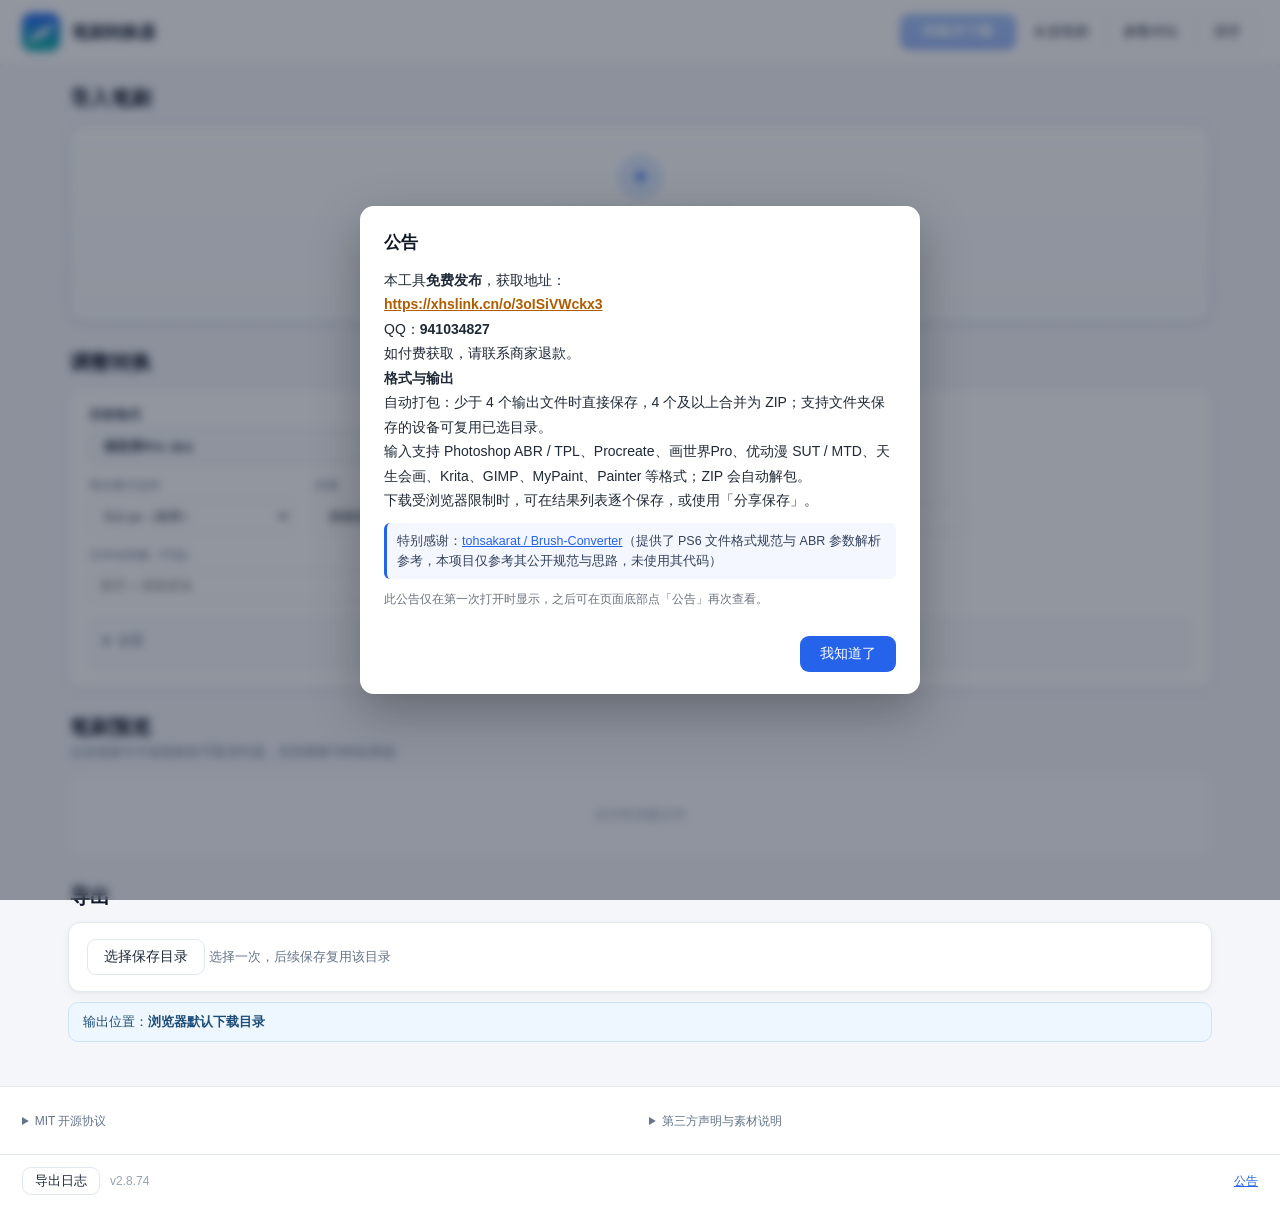
==== index.html @ 4c1ece9d "deploy: v2.8.74 web build" ====
<!DOCTYPE html>
<html lang="zh-CN">
<head>
<meta charset="utf-8">
<meta name="viewport" content="width=device-width, initial-scale=1, viewport-fit=cover">
<title>笔刷转换器 · ABR / Procreate → 画世界Pro .bru</title>
<meta name="theme-color" content="#2563eb">
<link rel="manifest" href="manifest.webmanifest">
<meta name="mobile-web-app-capable" content="yes">
<meta name="apple-mobile-web-app-capable" content="yes">
<meta name="apple-mobile-web-app-status-bar-style" content="default">
<meta name="apple-mobile-web-app-title" content="笔刷转换器">
<link rel="apple-touch-icon" sizes="180x180" href="img/icon-180.png">
<link rel="icon" type="image/png" sizes="192x192" href="img/icon-192.png">
<link rel="stylesheet" href="./css/style.css">
</head>
<body>
<header class="topbar">
  <div class="brand">
    <div class="logo"><img src="img/icon-192.png" alt=""></div>
    <div>
      <h1>笔刷转换器</h1>
    </div>
  </div>
  <div class="actions">
    <button id="btnConvert" class="btn primary convert-top" disabled>转换并下载</button>
    <button id="btnCancel" class="btn ghost" style="display:none">取消</button>
    <div class="nav-row" data-nav-row="1">
      <button id="btnSelectAll" class="btn ghost" title="全选/取消全选所有笔刷">全选笔刷</button>
      <button id="btnCompare" class="btn ghost" title="查看原参数与目标格式的对比">参数对比</button>
    </div>
    <div class="nav-row" data-nav-row="2">
      <button id="btnShare" class="btn ghost" title="分享/保存到文件（iOS 可用）">分享保存</button>
      <button id="btnClear" class="btn ghost" title="清空列表">清空</button>
    </div>
  </div>
</header>

<main>
  <section id="step1" class="step">
    <div class="step-head">
      <div class="step-title"><h2>导入笔刷</h2></div>
    </div>
    <section id="dropzone" class="dropzone">
      <div class="dz-inner">
        <div class="dz-icon">＋</div>
        <p class="dz-title">拖入笔刷文件，或点击选择</p>
        <p class="dz-sub">支持多选文件、文件夹或 ZIP（保留子文件夹结构）</p>
        <button id="btnPickFolder" type="button" class="btn ghost dz-folder-btn">选择文件夹</button>
        <input id="folderInput" type="file" webkitdirectory directory multiple hidden>
        <!-- Do not restrict accept: iOS document pickers can gray out custom brush types. The parser validates selected files. -->
        <input id="fileInput" type="file" multiple hidden>
      </div>
    </section>

    <div class="step-head step-head-tight">
      <div class="step-title"><h2>调整转换</h2></div>
    </div>
    <section id="options" class="options card">
      <div class="opt opt-target">
        <label>目标格式</label>
        <select id="optTarget">
          <option value="bru" selected>画世界Pro .bru</option>
          <option value="abr">Photoshop .abr</option>
          <option value="tpl">Photoshop 工具预设 .tpl</option>
          <option value="udongman">优动漫 CSP .abr（兼容）</option>
          <option value="udongman_sut">CLIP STUDIO PAINT / 优动漫 .sut（原生保留·重建实验）</option>
          <option value="udongman_mtd">优动漫 .mtd 绘画助手包（实验·内含 .sut）</option>
          <option value="brushset">Procreate .brushset</option>
          <option value="brush">Procreate .brush</option>
          <option value="gbr">GIMP .gbr</option>
          <option value="gih">GIMP .gih</option>
          <option value="myb">MyPaint .myb</option>
          <option value="kbundle">Krita .bundle</option>
          <option value="sai2">SAI2 散布（可直接拖进 SAI2）</option>
          <option value="png">笔尖 PNG（MediBang）</option>
          <option value="painter">Corel Painter</option>
          <option value="gopaint">华为天生会画 .gobrush（画世界不认）</option>
          <option value="gopaint_set">华为天生会画 .gobrushes（成组）</option>
          <option value="medibang">MediBang 笔刷包</option>
          <option value="mbini">MediBang 云包</option>
          <option value="all">全部格式（自动打包）</option>
        </select>
      </div>
      <div class="opt">
        <label>笔尖最大边长</label>
        <select id="optTipSize">
          <option value="256">256 px（文件小）</option>
          <option value="384">384 px</option>
          <option value="512" selected>512 px（推荐）</option>
          <option value="1024">1024 px（最清晰）</option>
          <option value="2048">2048 px（保留更多细节，文件更大）</option>
        </select>
      </div>
      <div class="opt">
        <label>压感</label>
        <select id="optPressure">
          <option value="auto" selected>跟随原笔刷</option>
          <option value="on">全部开启</option>
          <option value="off">全部关闭</option>
        </select>
      </div>
      <div class="opt">
        <label>整体尺寸倍数</label>
        <input id="optSizeScale" type="number" min="0.1" max="10" step="0.1" value="1">
      </div>
      <div class="opt">
        <label>统一间距（%）</label>
        <input id="optSpacing" type="number" min="1" max="1000" step="1" placeholder="留空 = 原样">
      </div>
      <div class="opt grow">
        <label>文件名前缀（可选）</label>
        <input id="optPrefix" type="text" placeholder="留空 = 保留原名">
      </div>

      <details class="advanced-opts">
        <summary>设置</summary>
        <div class="opt-row">
          <div class="opt-section">输出与打包</div>
          <div class="opt">
            <label>输出方式</label>
            <select id="optMode">
              <option value="pack" selected>整包一个文件（推荐）</option>
              <option value="single">每支笔刷单独文件</option>
            </select>
          </div>
          <div class="opt">
            <label>输出形式</label>
            <select id="optPack">
              <option value="zip" selected>自动打包</option>
              <option value="files">直接输出文件</option>
            </select>
          </div>
          <div class="opt-section">格式偏好</div>
          <div class="opt">
            <label>天生会画 · 默认散布</label>
            <select id="optGoScatter">
              <option value="auto">跟随原笔刷散布</option>
              <option value="0">0</option>
              <option value="15">15</option>
              <option value="30">30</option>
              <option value="45">45</option>
            </select>
          </div>
          <div class="opt">
            <label>纹理烘焙（近似）</label>
            <select id="optGrainBake">
              <option value="on" selected>开启（烘进笔尖）</option>
              <option value="off">关闭（纯净笔尖）</option>
            </select>
          </div>
          <div class="opt">
            <label>还原优先</label>
            <select id="optFidelity">
              <option value="on" selected>开启（默认，同格式字节级保留）</option>
              <option value="off">关闭（强制重建笔刷）</option>
            </select>
          </div>
          <div class="opt">
            <label>散布换算系数（× 源值）</label>
            <select id="optScatterScale">
              <option value="auto" selected>按来源（Procreate等比例，PS使用校准系数）</option>
              <option value="5">5%（更小）</option>
              <option value="10">10%（很小）</option>
              <option value="15">15%</option>
              <option value="20">20%</option>
              <option value="30">30%</option>
              <option value="50">50%</option>
              <option value="100">100%（等比例）</option>
            </select>
          </div>
          <div class="opt">
            <label>画世界双笔刷写法</label>
            <select id="optBruEmbed">
              <option value="1" selected>内嵌单支（原生3.0，推荐）</option>
              <option value="0">主笔+辅助条目（旧写法）</option>
            </select>
          </div>
          <div class="opt">
            <label>双笔刷原生对（画世界3.0）</label>
            <select id="optDualPair">
              <option value="1" selected>是（输出主笔+第二支，原生双重笔刷）</option>
              <option value="0">否（合成进单一笔尖）</option>
            </select>
          </div>
          <div class="opt">
            <label>双笔刷合成（近似）</label>
            <select id="optDualBake">
              <option value="1" selected>开启（无原生双笔刷的目标使用近似）</option>
              <option value="0">关闭（无原生支持时仅保留主笔）</option>
            </select>
          </div>
          <div class="opt">
            <label>每 N 支一个包</label>
            <select id="optBatchN">
              <option value="0" selected>不拆分（全部一个包）</option>
              <option value="20">20 支/包</option>
              <option value="50">50 支/包</option>
              <option value="100">100 支/包</option>
              <option value="200">200 支/包</option>
            </select>
          </div>
          <div class="opt">
            <label>大输出自动分卷（>200MB）</label>
            <select id="optAutoBatch">
              <option value="1" selected>是（自动拆成多个 ZIP）</option>
              <option value="0">否（单文件）</option>
            </select>
          </div>
          <div class="opt">
            <label>附带参数对比页</label>
            <select id="optCompareReport">
              <option value="0" selected>不生成（默认）</option>
              <option value="1">生成 参数对比.html</option>
            </select>
          </div>
          <div class="opt">
            <label>纹理处理</label>
            <select id="optTextureMode">
              <option value="pattern" selected>PAT 自动关联（默认，可调纹理）</option>
              <option value="bake">烘焙进笔尖 + 附纹理合集（备用）</option>
            </select>
          </div>
          <div class="opt">
            <label>画世界真纹理（纹理层）</label>
            <select id="optBruTex">
              <option value="off" selected>关（只烘焙，默认）</option>
              <option value="auto">开：叠加内置沙纸（真颗粒）</option>
              <option value="pt24">开：沙纸（细颗粒）</option>
            </select>
          </div>
          <div class="opt">
            <label>画世界笔迹浓度</label>
            <select id="optBruDensity">
              <option value="off" selected>保持原不透明度（默认）</option>
              <option value="auto">实验浓度归一（会调整不透明度）</option>
            </select>
          </div>
          <div class="opt opt-sai2list" id="sai2ListPanel" hidden>
            <label>本机 SAI2 已有笔刷 <span id="sai2ListCount" class="hint-inline"></span></label>
            <div class="sai2-list-actions">
              <button id="btnSai2ListRefresh" type="button" class="btn ghost">重新读取</button>
              <input id="sai2ListSearch" type="search" placeholder="搜索名字" autocomplete="off">
            </div>
            <div id="sai2ListBody" class="sai2-list-body"></div>
            <div id="sai2ListHint" class="hint">目标格式选 SAI2 时会自动读取这个列表</div>
          </div>
          <div class="opt-section">素材与兼容</div>
          <div class="opt">
            <label>ZIP 内按来源分文件夹（单独模式）</label>
            <select id="optGroup">
              <option value="0" selected>否（扁平，方便导入）</option>
              <option value="1">是（ZIP 内按来源分文件夹）</option>
            </select>
          </div>
          <div class="opt opt-shapelib">
            <label>内置笔尖图库（可选，Procreate 缺图时用）</label>
            <div class="shapelib-btns">
              <button id="btnShapeLibDir" type="button" class="btn ghost">选择图库文件夹</button>
              <button id="btnShapeLib" type="button" class="btn ghost">选择图库 ZIP / 图片</button>
            </div>
            <div id="shapeLibText" class="hint">未加载：缺图时只能用合成圆头</div>
            <button id="btnShapeLibDownload" type="button" class="btn ghost" hidden>下载图库包（32MB）</button>
            <button id="btnShapeLibDownloadFull" type="button" class="btn ghost" hidden title="高清图库约 216MB，手机空间紧张时用上面的 32MB 版">下载高清图库包（216MB）</button>
            <div id="shapeLibStore" class="hint" hidden></div>
            <button id="btnShapeLibClear" type="button" class="btn ghost" hidden>删除已下载的图库</button>
        <button id="btnShapeLibVerify" type="button" class="btn ghost" hidden>检查图库</button>
            <input id="shapeLibInput" type="file" accept=".zip,image/png,image/jpeg" multiple hidden>
            <input id="shapeLibDirInput" type="file" webkitdirectory directory multiple hidden>
          </div>
          <div class="opt opt-sai2dir" id="sai2DirRow" hidden>
            <label>SAI2 笔刷文件夹（桌面版）</label>
            <div class="shapelib-btns">
              <button id="btnSai2Detect" type="button" class="btn ghost">重新检测</button>
              <button id="btnSai2Choose" type="button" class="btn ghost">选择文件夹</button>
            </div>
            <label class="sai2-auto"><input id="chkSai2Auto" type="checkbox" checked> 输出 SAI2 笔刷时自动写入这个文件夹</label>
            <div id="sai2DirText" class="hint">正在检测…</div>
          </div>
          <div class="opt opt-shapelib">
            <label>画世界内置素材库（可选）</label>
            <div class="shapelib-btns">
              <button id="btnHsjDownload" type="button" class="btn ghost">下载笔尖库（14MB）</button>
              <button id="btnHsjTexDownload" type="button" class="btn ghost">下载纹理库（31MB）</button>
            </div>
            <div id="hsjLibText" class="hint">画世界内置笔尖库（可选）：画世界 BRU 的内置笔尖（ps*）需要它来回填原图</div>
            <div id="hsjTexText" class="hint">画世界内置纹理库（可选）：BRU 的纹理（pt*，156 张）需要它补上纹理像素</div>
          </div>
        </div>
      </details>
    </section>

    <div class="step-head step-head-tight">
      <div class="step-title"><h2>笔刷预览</h2><p class="step-sub">点击笔刷卡片或笔刷名可取消勾选，支持搜索与特征筛选</p></div>
    </div>
    <div id="previewToolbar" class="preview-toolbar card" hidden>
      <div class="pt-left">
        <span id="previewSummary" class="pt-summary">共 0 个文件 · 已选 0 / 0 支</span>
        <div class="pt-filters" role="group" aria-label="筛选笔刷">
          <button type="button" class="pt-pill active" data-filter="all">全部</button>
          <button type="button" class="pt-pill" data-filter="dual">双笔刷</button>
          <button type="button" class="pt-pill" data-filter="textured">含纹理</button>
          <button type="button" class="pt-pill" data-filter="synth">合成圆头</button>
        </div>
      </div>
      <div class="pt-right">
        <input id="brushSearch" class="pt-search" type="search" placeholder="搜索笔刷名称…" autocomplete="off">
        <button id="btnInvertSel" type="button" class="btn tiny ghost" title="反选当前列表中的笔刷">反选</button>
      </div>
    </div>
    <section id="files" class="files"></section>
    <section id="empty" class="empty">还没有加载文件</section>
  </section>

  <section id="step3" class="step">
    <div class="step-head">
      <div class="step-title"><h2>导出</h2></div>
    </div>
    <div id="exportRow" class="export-row card" hidden>
      <div id="saveDirectoryControls" class="outpath inline" hidden><button id="btnSaveDirectory" class="btn ghost">选择保存目录</button> <span id="saveDirectoryText">选择一次，后续保存复用该目录</span></div>
    </div>
    <div id="outPath" class="outpath">输出位置：<span id="outPathText">转换后显示保存目录</span></div>
    <section id="resultPanel" class="outpath" style="display:none">
      <div class="result-head">结果文件</div>
      <button id="btnShareResult" class="btn ghost" hidden>分享保存</button>
      <div id="resultList" class="result-list"></div>
    </section>
    <!-- #264 转换提示以前只活在几秒的 toast 里，过后就找不回了：这里常驻一份，可看全部 -->
    <section id="warnPanel" class="outpath" style="display:none">
      <div class="result-head" id="warnHead">转换提示</div>
      <div id="warnList" class="result-list"></div>
      <button id="btnWarnClose" class="btn ghost" type="button">知道了</button>
    </section>
    <div id="precheck" class="outpath" style="display:none"></div>
  </section>

  <div id="progress" class="progress hidden"><div class="bar"></div><span class="ptext"></span></div>
</main>

<section class="footer-extra" aria-label="检查更新与声明">
  <section id="updateLinks" class="update-links" hidden aria-label="新版本下载方式">
    <div class="ul-head">发现新版本 <b id="ulVer"></b> · 任选一种方式获取</div>
    <div class="ul-btns">
      <button id="ulSite" type="button" class="btn ghost">GitHub 下载页</button>
      <button id="ulBaidu" type="button" class="btn ghost">百度网盘（提取码 i782）</button>
      <button id="ulQuark" type="button" class="btn ghost">夸克网盘</button>
      <button id="ulQuarkCode" type="button" class="btn ghost">复制夸克口令</button>
    </div>
    <div id="ulHint" class="hint"></div>
  </section>
  <div class="footer-legal">
          <details class="license-notice"><summary>MIT 开源协议</summary><pre id="mitLicense">MIT License

Copyright (c) 2026 BrushConv contributors

Permission is hereby granted, free of charge, to any person obtaining a copy
of this software and associated documentation files (the "Software"), to deal
in the Software without restriction, including without limitation the rights
to use, copy, modify, merge, publish, distribute, sublicense, and/or sell
copies of the Software, and to permit persons to whom the Software is
furnished to do so, subject to the following conditions:

The above copyright notice and this permission notice shall be included in all
copies or substantial portions of the Software.

THE SOFTWARE IS PROVIDED "AS IS", WITHOUT WARRANTY OF ANY KIND, EXPRESS OR
IMPLIED, INCLUDING BUT NOT LIMITED TO THE WARRANTIES OF MERCHANTABILITY,
FITNESS FOR A PARTICULAR PURPOSE AND NONINFRINGEMENT. IN NO EVENT SHALL THE
AUTHORS OR COPYRIGHT HOLDERS BE LIABLE FOR ANY CLAIM, DAMAGES OR OTHER
LIABILITY, WHETHER IN AN ACTION OF CONTRACT, TORT OR OTHERWISE, ARISING FROM,
OUT OF OR IN CONNECTION WITH THE SOFTWARE OR THE USE OR OTHER DEALINGS IN THE
SOFTWARE.
</pre></details>
          <details class="license-notice"><summary>第三方声明与素材说明</summary><pre id="thirdPartyLicense">BrushConv 第三方声明与素材说明

范围
本项目的原创程序代码采用 MIT 协议，见 LICENSE / app/LICENSE.txt。
MIT 不替代第三方库原有许可，不授予第三方笔刷、图片、商标或商业软件的权利。

原图和模板
Procreate、画世界Pro、Photoshop、CLIP STUDIO PAINT / 优动漫、天生会画、Krita 等名称属于各自权利人。
图库 ZIP、core/hsj-shapes.js 内嵌原图，以及 core/*Template.js 中的外部软件样本/二进制模板和 test/fixtures、research 下的外来样本，不在本项目原创代码 MIT 授权范围内。
其中原创的解析、读写与模板处理代码仍按 MIT 授权。素材、样本和模板的来源及再分发权限应单独核对；本文件不声称已取得所有素材的再许可。
用户导入/转换的笔刷及纹理权利不因使用本工具而改变。项目协议不授权传播他人的笔刷。

pako 2.1.0 — MIT AND Zlib
来源：https://github.com/nodeca/pako/tree/2.1.0
文件：core/pako.min.js。以下保留上游 MIT 与 Zlib 原文。
(The MIT License)

Copyright (C) 2014-2017 by Vitaly Puzrin and Andrei Tuputcyn

Permission is hereby granted, free of charge, to any person obtaining a copy
of this software and associated documentation files (the "Software"), to deal
in the Software without restriction, including without limitation the rights
to use, copy, modify, merge, publish, distribute, sublicense, and/or sell
copies of the Software, and to permit persons to whom the Software is
furnished to do so, subject to the following conditions:

The above copyright notice and this permission notice shall be included in
all copies or substantial portions of the Software.

THE SOFTWARE IS PROVIDED "AS IS", WITHOUT WARRANTY OF ANY KIND, EXPRESS OR
IMPLIED, INCLUDING BUT NOT LIMITED TO THE WARRANTIES OF MERCHANTABILITY,
FITNESS FOR A PARTICULAR PURPOSE AND NONINFRINGEMENT. IN NO EVENT SHALL THE
AUTHORS OR COPYRIGHT HOLDERS BE LIABLE FOR ANY CLAIM, DAMAGES OR OTHER
LIABILITY, WHETHER IN AN ACTION OF CONTRACT, TORT OR OTHERWISE, ARISING FROM,
OUT OF OR IN CONNECTION WITH THE SOFTWARE OR THE USE OR OTHER DEALINGS IN
THE SOFTWARE.

Zlib notice:
'use strict';

// (C) 1995-2013 Jean-loup Gailly and Mark Adler
// (C) 2014-2017 Vitaly Puzrin and Andrey Tupitsin
//
// This software is provided 'as-is', without any express or implied
// warranty. In no event will the authors be held liable for any damages
// arising from the use of this software.
//
// Permission is granted to anyone to use this software for any purpose,
// including commercial applications, and to alter it and redistribute it
// freely, subject to the following restrictions:
//
// 1. The origin of this software must not be misrepresented; you must not
//   claim that you wrote the original software. If you use this software
//   in a product, an acknowledgment in the product documentation would be
//   appreciated but is not required.
// 2. Altered source versions must be plainly marked as such, and must not be
//   misrepresented as being the original software.
// 3. This notice may not be removed or altered from any source distribution.


JPEG encoder / jpeg-js — BSD-3-Clause
来源：https://github.com/jpeg-js/jpeg-js/tree/v0.4.4
文件：core/jpegEncode.js，由上游编码器改写为 Uint8Array 接口，保留以下上游版权及条件。

Copyright (c) 2014, Eugene Ware
All rights reserved.
  
Redistribution and use in source and binary forms, with or without
modification, are permitted provided that the following conditions are met:  

1. Redistributions of source code must retain the above copyright
   notice, this list of conditions and the following disclaimer.  
2. Redistributions in binary form must reproduce the above copyright
   notice, this list of conditions and the following disclaimer in the
   documentation and/or other materials provided with the distribution.  
3. Neither the name of Eugene Ware nor the names of its contributors
   may be used to endorse or promote products derived from this software
   without specific prior written permission.  
  
THIS SOFTWARE IS PROVIDED BY EUGENE WARE ''AS IS'' AND ANY
EXPRESS OR IMPLIED WARRANTIES, INCLUDING, BUT NOT LIMITED TO, THE IMPLIED
WARRANTIES OF MERCHANTABILITY AND FITNESS FOR A PARTICULAR PURPOSE ARE
DISCLAIMED. IN NO EVENT SHALL EUGENE WARE BE LIABLE FOR ANY
DIRECT, INDIRECT, INCIDENTAL, SPECIAL, EXEMPLARY, OR CONSEQUENTIAL DAMAGES
(INCLUDING, BUT NOT LIMITED TO, PROCUREMENT OF SUBSTITUTE GOODS OR SERVICES;
LOSS OF USE, DATA, OR PROFITS; OR BUSINESS INTERRUPTION) HOWEVER CAUSED AND
ON ANY THEORY OF LIABILITY, WHETHER IN CONTRACT, STRICT LIABILITY, OR TORT
(INCLUDING NEGLIGENCE OR OTHERWISE) ARISING IN ANY WAY OUT OF THE USE OF THIS
SOFTWARE, EVEN IF ADVISED OF THE POSSIBILITY OF SUCH DAMAGE.

/*
  Copyright (c) 2008, Adobe Systems Incorporated
  All rights reserved.

  Redistribution and use in source and binary forms, with or without 
  modification, are permitted provided that the following conditions are
  met:

  * Redistributions of source code must retain the above copyright notice, 
    this list of conditions and the following disclaimer.
  
  * Redistributions in binary form must reproduce the above copyright
    notice, this list of conditions and the following disclaimer in the 
    documentation and/or other materials provided with the distribution.
  
  * Neither the name of Adobe Systems Incorporated nor the names of its 
    contributors may be used to endorse or promote products derived from 
    this software without specific prior written permission.

  THIS SOFTWARE IS PROVIDED BY THE COPYRIGHT HOLDERS AND CONTRIBUTORS "AS
  IS" AND ANY EXPRESS OR IMPLIED WARRANTIES, INCLUDING, BUT NOT LIMITED TO,
  THE IMPLIED WARRANTIES OF MERCHANTABILITY AND FITNESS FOR A PARTICULAR
  PURPOSE ARE DISCLAIMED. IN NO EVENT SHALL THE COPYRIGHT OWNER OR 
  CONTRIBUTORS BE LIABLE FOR ANY DIRECT, INDIRECT, INCIDENTAL, SPECIAL,
  EXEMPLARY, OR CONSEQUENTIAL DAMAGES (INCLUDING, BUT NOT LIMITED TO,
  PROCUREMENT OF SUBSTITUTE GOODS OR SERVICES; LOSS OF USE, DATA, OR
  PROFITS; OR BUSINESS INTERRUPTION) HOWEVER CAUSED AND ON ANY THEORY OF
  LIABILITY, WHETHER IN CONTRACT, STRICT LIABILITY, OR TORT (INCLUDING
  NEGLIGENCE OR OTHERWISE) ARISING IN ANY WAY OUT OF THE USE OF THIS
  SOFTWARE, EVEN IF ADVISED OF THE POSSIBILITY OF SUCH DAMAGE.
*/

Electron 31.7.7 — MIT
仅 Windows 发行使用。Chromium 和 Node.js 的各自许可见运行时随附的 LICENSE.electron.txt / LICENSES.chromium.html 等声明。
来源：https://github.com/electron/electron/tree/v31.7.7

Copyright (c) Electron contributors
Copyright (c) 2013-2020 GitHub Inc.

Permission is hereby granted, free of charge, to any person obtaining
a copy of this software and associated documentation files (the
"Software"), to deal in the Software without restriction, including
without limitation the rights to use, copy, modify, merge, publish,
distribute, sublicense, and/or sell copies of the Software, and to
permit persons to whom the Software is furnished to do so, subject to
the following conditions:

The above copyright notice and this permission notice shall be
included in all copies or substantial portions of the Software.

THE SOFTWARE IS PROVIDED "AS IS", WITHOUT WARRANTY OF ANY KIND,
EXPRESS OR IMPLIED, INCLUDING BUT NOT LIMITED TO THE WARRANTIES OF
MERCHANTABILITY, FITNESS FOR A PARTICULAR PURPOSE AND
NONINFRINGEMENT. IN NO EVENT SHALL THE AUTHORS OR COPYRIGHT HOLDERS BE
LIABLE FOR ANY CLAIM, DAMAGES OR OTHER LIABILITY, WHETHER IN AN ACTION
OF CONTRACT, TORT OR OTHERWISE, ARISING FROM, OUT OF OR IN CONNECTION
WITH THE SOFTWARE OR THE USE OR OTHER DEALINGS IN THE SOFTWARE.
</pre></details>
  </div>
</section>

<footer class="footer">
  <div class="footer-tools">
    <button id="btnLog" class="btn ghost" title="导出本次运行日志">导出日志</button>
    <button id="btnCheckUpdate" type="button" class="btn ghost" title="检查更新" aria-label="检查更新"><span class="ico" aria-hidden="true">↻</span><span class="lbl">检查更新</span></button>
    <span id="ver"></span>
    <button id="btnUpdateGo" type="button" class="btn ghost" hidden>刷新页面</button>
    <span id="updateText" class="footer-update-text"></span>
  </div>
</footer>

<div id="compareModal" style="display:none;position:fixed;inset:0;background:rgba(0,0,0,.55);z-index:99;align-items:center;justify-content:center">
  <div style="width:min(1100px,94vw);height:min(86vh,900px);background:#fff;border-radius:12px;overflow:hidden;display:flex;flex-direction:column">
    <div style="padding:10px 14px;border-bottom:1px solid #eee;display:flex;justify-content:space-between;align-items:center">
      <b>参数对比</b><button id="compareClose" class="btn tiny ghost">关闭</button>
    </div>
    <iframe id="compareFrame" style="flex:1;border:0;width:100%"></iframe>
  </div>
</div>

<!-- 公告弹窗：独立小脚本，立即执行、不等主程序加载 -->
<script src="./js/notice.js"></script>
<!-- 主程序：defer 不阻塞首屏渲染，按顺序在解析完后执行 -->
<script defer src="./js/pako.min.js"></script>
<script defer src="./js/util.js"></script>
<script defer src="./js/zlib.js"></script>
<script defer src="./js/png.js"></script>
<script defer src="./js/zip.js"></script>
<script defer src="./js/plist.js"></script>
<script defer src="./js/descriptor.js"></script>
<script defer src="./js/bplist.js"></script>
<script defer src="./js/procreateDefaults.js"></script>
<script defer src="./js/sqlite.js"></script>
<script defer src="./js/medibang.js"></script>
<script defer src="./js/medibangIni.js"></script>
<script defer src="./js/gobrush.js"></script>
<script defer src="./js/gobrushWrite.js"></script>
<script defer src="./js/infpainter.js"></script>
<script defer src="./js/sutWrite.js"></script>
<script defer src="./js/udongmanTemplate.js"></script>
<script defer src="./js/cspMaterialTemplate.js"></script>
<script defer src="./js/cspMaterial.js"></script>
<script defer src="./js/csp.js"></script>
<script defer src="./js/gimp.js"></script>
<script defer src="./js/mypaint.js"></script>
<script defer src="./js/kritaPreview.js"></script>
<script defer src="./js/kritaPresetTemplate.js"></script>
<script defer src="./js/krita.js"></script>
<script defer src="./js/sai2.js"></script>
<script defer src="./js/sai2read.js"></script>
<script defer src="./js/sai2dat.js"></script>
<script defer src="./js/sai2settings.js"></script>
<script defer src="./js/jpeg.js"></script>
<script defer src="./js/jpegEncode.js"></script>
<script defer src="./js/genericbrush.js"></script>
<script defer src="./js/painterlib.js"></script>
<script defer src="./js/abrUuidPool.js"></script>
<script defer src="./js/abrPatternTemplate.js"></script>
<script defer src="./js/pat.js"></script>
<script defer src="./js/patRead.js"></script>
<script defer src="./js/abr.js"></script>
<script defer src="./js/tplTemplate.js"></script>
<script defer src="./js/tpl.js"></script>
<script defer src="./js/procreate.js"></script>
<script defer src="./js/bru.js"></script>
<script defer src="./js/convert.js"></script>
<script defer src="./js/update.js"></script>
<script defer src="./js/save-legacy.js"></script>
<script defer src="./js/app.js"></script>
</body>
</html>
---- css/style.css ----
:root {
  --bg: #f4f6fa;
  --card: #ffffff;
  --text: #1e293b;
  --sub: #64748b;
  --line: #e2e8f0;
  --primary: #2563eb;
  --primary-dark: #1d4ed8;
  --accent: #0d9488;
  --warn-bg: #fffbeb;
  --warn-line: #fde68a;
  --err: #dc2626;
  --shadow-card: 0 1px 3px rgba(15, 23, 42, 0.04), 0 4px 12px rgba(15, 23, 42, 0.03);
  --shadow-hover: 0 4px 14px rgba(37, 99, 235, 0.10);
  --ring: 0 0 0 3px rgba(37, 99, 235, 0.15);
  --serif: Georgia, "Noto Serif SC", "Songti SC", "SimSun", serif;
}
* { box-sizing: border-box; }
/* hidden 必须真的隐藏：.export-row 等比它更具体的 display 会覆盖浏览器默认的 [hidden]，
   导致手机网页上「导出」下面出现一个空白卡片（间距被撑开）。 */
[hidden] { display: none !important; }
html, body { margin: 0; padding: 0; }
html { touch-action: manipulation; -webkit-text-size-adjust: 100%; }
body {
  font-family: -apple-system, BlinkMacSystemFont, "Segoe UI", "PingFang SC", "Microsoft YaHei", sans-serif;
  background: var(--bg);
  color: var(--text);
  font-size: 14px;
  min-height: 100vh;
  display: flex;
  flex-direction: column;
  -webkit-font-smoothing: antialiased;
}
.topbar {
  display: flex;
  align-items: center;
  justify-content: space-between;
  padding: 13px 22px;
  background: rgba(255, 255, 255, 0.92);
  backdrop-filter: blur(12px);
  -webkit-backdrop-filter: blur(12px);
  border-bottom: 1px solid var(--line);
  box-shadow: 0 1px 2px rgba(15, 23, 42, 0.03);
  position: sticky;
  top: 0;
  z-index: 10;
}
.topbar > * + * { margin-left: 16px; }
.brand { display: flex; align-items: center; }
.brand > * + * { margin-left: 12px; }
.logo {
  width: 38px; height: 38px; border-radius: 10px;
  background: linear-gradient(135deg, #2563eb, #0d9488);
  color: #fff; display: flex; align-items: center; justify-content: center;
  overflow: hidden; flex: 0 0 auto;
  box-shadow: 0 2px 6px rgba(37, 99, 235, 0.22);
}
.logo img { width: 100%; height: 100%; object-fit: cover; display: block; }
.brand h1 { font-size: 17px; font-weight: 700; letter-spacing: -0.01em; margin: 0; }
.actions { display: flex; align-items: center; }
.actions > * + * { margin-left: 10px; }
/* 桌面端：次要按钮的分组容器不参与布局（仍是原来的一行按钮） */
.nav-row { display: contents; }
/* 顶栏常驻转换按钮：列表再长也一眼可见 */
.btn.convert-top {
  font-weight: 700;
  padding: 8px 22px;
  box-shadow: 0 2px 6px rgba(37, 99, 235, 0.24);
}
.btn.convert-top:disabled { box-shadow: none; }

main {
  flex: 1;
  width: 100%;
  max-width: 1180px;
  margin: 0 auto;
  padding: 12px 18px 44px;
}
.card {
  background: var(--card);
  border: 1px solid var(--line);
  border-radius: 12px;
  box-shadow: var(--shadow-card);
}

/* ===== 编辑式三步排版 ===== */
.step { margin-top: 26px; }
.step:first-child { margin-top: 8px; }
.step-head {
  display: flex;
  align-items: baseline;
  margin: 0 2px 12px;
}
.step-title h2 {
  margin: 0;
  font-family: var(--serif);
  font-size: 20px;
  font-weight: 700;
  letter-spacing: 0.02em;
  color: #0f172a;
}
/* 同一区块内的小节标题（调整转换 / 笔刷预览）：与上方内容留出间距 */
.step-head-tight { margin-top: 26px; }
.step-sub { margin: 3px 0 0; color: var(--sub); font-size: 12.5px; }
.step-sep { border: 0; border-top: 1px solid var(--line); margin: 0; }

.btn {
  border: 1px solid var(--line);
  background: #fff;
  color: var(--text);
  padding: 8px 16px;
  border-radius: 9px;
  font-size: 14px;
  cursor: pointer;
  transition: background-color 0.15s, border-color 0.15s, color 0.15s, box-shadow 0.15s, transform 0.1s;
  white-space: nowrap;
}
.btn:hover:not(:disabled) { border-color: #cbd5e1; background: #f8fafc; }
.btn:active:not(:disabled) { transform: translateY(0.5px); }
.btn:focus-visible, .opt input:focus-visible, .opt select:focus-visible, .pt-search:focus-visible {
  outline: none;
  border-color: var(--primary);
  box-shadow: var(--ring);
}
.btn.primary {
  background: linear-gradient(180deg, #3b82f6 0%, var(--primary) 100%);
  border-color: var(--primary);
  color: #fff;
  font-weight: 600;
}
.btn.primary:hover:not(:disabled) {
  background: linear-gradient(180deg, var(--primary) 0%, var(--primary-dark) 100%);
  border-color: var(--primary-dark);
}
.btn:disabled { opacity: 0.45; cursor: not-allowed; }
.btn.ghost { background: transparent; }
.btn.ghost:hover:not(:disabled) { background: rgba(15, 23, 42, 0.04); border-color: #cbd5e1; }
.btn.tiny { padding: 3px 9px; font-size: 12px; border-radius: 7px; }
.btn.big { padding: 13px 42px; font-size: 16px; border-radius: 11px; }

.dropzone {
  border: 2px dashed #cbd5e1;
  border-radius: 14px;
  background: linear-gradient(180deg, #ffffff 0%, #f8fafc 100%);
  padding: 28px 18px;
  text-align: center;
  cursor: pointer;
  transition: border-color 0.18s, background 0.18s, box-shadow 0.18s, transform 0.18s;
  margin-bottom: 14px;
  box-shadow: var(--shadow-card);
}
.dropzone:hover, .dropzone.over {
  border-color: var(--primary);
  background: linear-gradient(180deg, #f5f9ff 0%, #edf4ff 100%);
  box-shadow: var(--shadow-hover);
  transform: translateY(-1px);
}
.dz-icon {
  width: 46px; height: 46px; line-height: 44px; margin: 0 auto 10px;
  border-radius: 50%;
  background: linear-gradient(135deg, #e0eaff, #dbeafe);
  color: var(--primary);
  font-size: 24px; font-weight: 600;
  transition: transform 0.18s;
}
.dropzone:hover .dz-icon, .dropzone.over .dz-icon { transform: scale(1.06); }
.dz-title { font-size: 15px; font-weight: 600; margin: 0 0 6px; color: #0f172a; }
.dz-sub { margin: 0; color: var(--sub); font-size: 12px; line-height: 1.7; overflow-wrap: anywhere; word-break: break-word; }

.options {
  display: grid;
  grid-template-columns: repeat(auto-fill, minmax(200px, 1fr));
  gap: 14px 22px;
  padding: 18px 20px;
  align-items: end;
}
.opt { display: flex; flex-direction: column; }
.opt > * + * { margin-top: 6px; }
.opt label { font-size: 12px; color: var(--sub); font-weight: 500; }
.opt input, .opt select {
  border: 1px solid var(--line);
  border-radius: 8px;
  padding: 7px 10px;
  font-size: 13px;
  background: #fff;
  color: var(--text);
  min-width: 140px;
  transition: border-color 0.15s, box-shadow 0.15s;
}
.opt input:hover:not(:disabled), .opt select:hover:not(:disabled) { border-color: #cbd5e1; }
.opt.grow { grid-column: span 2; }
.opt.grow input { width: 100%; }
/* 目标格式：最重要的选择，占满一整行并加重 */
.opt-target { grid-column: 1 / -1; }
.opt-target label { font-weight: 600; color: #334155; font-size: 12.5px; }
.opt-target select { max-width: 560px; font-weight: 600; border-color: #cbd5e1; background-color: #f8fafc; }
.opt-shapelib { grid-column: 1 / -1; }
.shapelib-btns { display: flex; gap: 8px; flex-wrap: wrap; }
.hint { font-size: 12px; color: var(--sub); overflow-wrap: anywhere; }

.advanced-opts {
  grid-column: 1 / -1;
  margin: 4px 0 0;
  border: 1px solid var(--line);
  border-radius: 10px;
  padding: 4px 14px 14px;
  background: #f8fafc;
}
.advanced-opts summary {
  cursor: pointer;
  font-size: 13px;
  font-weight: 500;
  color: var(--sub);
  padding: 8px 0 4px;
  user-select: none;
}
.advanced-opts[open] summary { color: #334155; margin-bottom: 6px; }
.advanced-opts .opt-row {
  display: grid;
  grid-template-columns: repeat(auto-fill, minmax(200px, 1fr));
  gap: 14px 22px;
  align-items: end;
}

/* ===== 笔刷预览搜索与筛选栏 ===== */
.preview-toolbar {
  display: flex;
  align-items: center;
  justify-content: space-between;
  flex-wrap: wrap;
  gap: 10px 16px;
  padding: 10px 14px;
  margin-bottom: 12px;
  background: #fcfdff;
}
.pt-left {
  display: flex;
  align-items: center;
  flex-wrap: wrap;
  gap: 8px 12px;
}
.pt-summary {
  font-size: 12.5px;
  font-weight: 600;
  color: #334155;
  white-space: nowrap;
}
.pt-filters {
  display: inline-flex;
  align-items: center;
  gap: 4px;
  background: #f1f5f9;
  padding: 3px;
  border-radius: 8px;
}
.pt-pill {
  border: 0;
  background: transparent;
  color: var(--sub);
  font-size: 12px;
  font-weight: 500;
  padding: 4px 10px;
  border-radius: 6px;
  cursor: pointer;
  transition: background-color 0.15s, color 0.15s, box-shadow 0.15s;
  white-space: nowrap;
}
.pt-pill:hover { color: var(--text); }
.pt-pill.active {
  background: #fff;
  color: var(--primary);
  font-weight: 600;
  box-shadow: 0 1px 2px rgba(15, 23, 42, 0.08);
}
.pt-right {
  display: flex;
  align-items: center;
  gap: 8px;
  flex: 1 1 220px;
  justify-content: flex-end;
}
.pt-search {
  border: 1px solid var(--line);
  border-radius: 8px;
  padding: 6px 10px;
  font-size: 12.5px;
  background: #fff;
  color: var(--text);
  width: min(240px, 100%);
  transition: border-color 0.15s, box-shadow 0.15s;
}

.files { display: flex; flex-direction: column; }
.files > * + * { margin-top: 14px; }
/* 转换中锁住卡片级操作（✕/全选/清空/勾选），与顶部按钮禁用保持一致 */
.files.locked .file-card { pointer-events: none; opacity: 0.72; }
.empty {
  text-align: center;
  color: #94a3b8;
  padding: 32px 16px;
  font-size: 13px;
  background: rgba(255, 255, 255, 0.6);
  border: 1px dashed var(--line);
  border-radius: 12px;
}

.file-card { overflow: hidden; }
.file-head {
  display: flex;
  align-items: center;
  padding: 12px 14px;
  border-bottom: 1px solid var(--line);
  background: linear-gradient(180deg, #ffffff 0%, #f8fafc 100%);
}
.file-head > * + * { margin-left: 10px; }
.file-head .fname { font-weight: 600; flex: 1; min-width: 0; overflow: hidden; text-overflow: ellipsis; white-space: nowrap; color: #0f172a; }
.fmeta { color: var(--sub); font-size: 12px; white-space: nowrap; }
.badge {
  font-size: 11px;
  font-weight: 600;
  padding: 2px 9px;
  border-radius: 20px;
  background: #eef2ff;
  color: #3b5bdb;
  white-space: nowrap;
}
.badge.procreate { background: #f3e8ff; color: #7c3aed; }
.badge.bru { background: #ccfbf1; color: #0f766e; }
.badge.sut, .badge.mtd, .badge.udongman { background: #e0f2fe; color: #0369a1; }
.badge.gobrush, .badge.gobrushSet { background: #fef3c7; color: #b45309; }
.badge.kbundle, .badge.kpp { background: #fce7f3; color: #be185d; }
.badge.gbr, .badge.gih, .badge.myb { background: #ecfccb; color: #3f6212; }
.badge.sai2pack, .badge.sai2ini, .badge.sai2tool { background: #ede9fe; color: #5b21b6; }
.badge.pat, .badge.tpl { background: #dbeafe; color: #1d4ed8; }
.badge.err { background: #fee2e2; color: var(--err); }
.warn {
  background: var(--warn-bg);
  border-bottom: 1px solid var(--warn-line);
  color: #78350f;
  padding: 9px 14px;
  font-size: 12px;
  line-height: 1.65;
}
.err { color: var(--err); padding: 10px 14px; font-size: 13px; background: #fef2f2; }

.grid {
  display: grid;
  grid-template-columns: repeat(auto-fill, minmax(280px, 1fr));
  grid-gap: 10px;
  padding: 12px;
}
.brush-item {
  display: flex;
  align-items: center;
  border: 1px solid var(--line);
  border-radius: 10px;
  padding: 8px 10px;
  background: #fff;
  cursor: pointer;
  user-select: none;
  transition: border-color 0.15s, box-shadow 0.15s, opacity 0.15s, background-color 0.15s;
}
.brush-item:hover {
  border-color: #93c5fd;
  box-shadow: 0 2px 8px rgba(37, 99, 235, 0.07);
}
.brush-item > * + * { margin-left: 10px; }
.brush-item.off { opacity: 0.45; background: #f8fafc; }
.brush-item .tip {
  width: 76px; height: 56px;
  object-fit: contain;
  border-radius: 6px;
  border: 1px solid var(--line);
  background: #fff;
  flex: 0 0 auto;
  image-rendering: auto;
}
.binfo { flex: 1; min-width: 0; }
.bname { font-size: 13px; font-weight: 600; overflow: hidden; text-overflow: ellipsis; white-space: nowrap; color: #0f172a; }
.bparams { font-size: 11px; color: var(--sub); margin-top: 3px; line-height: 1.55; }
.tag {
  display: inline-block;
  font-size: 10px;
  font-weight: 500;
  padding: 0 5px;
  border-radius: 4px;
  background: #eff6ff;
  color: #1d4ed8;
}
.tag.teal { background: #f0fdfa; color: #0f766e; }
.tag.gray { background: #f1f5f9; color: #64748b; }
.tog { display: flex; flex-direction: column; align-items: center; font-size: 11px; color: var(--sub); flex: 0 0 auto; cursor: pointer; }
.tog > * + * { margin-top: 2px; }
.tog input { width: 16px; height: 16px; accent-color: var(--primary); cursor: pointer; }

.show-more-bar {
  display: flex;
  align-items: center;
  justify-content: center;
  gap: 10px;
  padding: 8px 12px 12px;
  border-top: 1px dashed var(--line);
  background: #fafbfd;
}
.filter-empty {
  padding: 18px 14px;
  text-align: center;
  color: var(--sub);
  font-size: 12.5px;
}

/* 第 3 步：导出 */
.export-row {
  display: flex;
  align-items: center;
  gap: 12px;
  padding: 16px 18px;
  flex-wrap: wrap;
}
.outpath {
  margin: 10px 0 0;
  padding: 10px 14px;
  border-radius: 10px;
  background: #eef6ff;
  border: 1px solid #cfe3f7;
  color: #1d4e79;
  font-size: 13px;
  word-break: break-all;
}
.outpath.inline {
  margin: 0;
  background: transparent;
  border: 0;
  padding: 0;
  color: var(--sub);
}
.outpath #outPathText { font-weight: 600; }

.progress {
  position: fixed;
  left: 50%;
  bottom: 26px;
  transform: translateX(-50%);
  width: 88vw;
  max-width: 520px;
  background: #fff;
  border: 1px solid var(--line);
  border-radius: 12px;
  box-shadow: 0 10px 30px rgba(15, 23, 42, 0.14);
  overflow: hidden;
  z-index: 30;
}
.progress.hidden { display: none; }
.progress .bar { height: 5px; width: 0; background: linear-gradient(90deg, var(--primary), var(--accent)); transition: width 0.2s; }
.progress .ptext { display: block; padding: 8px 12px; font-size: 12px; color: var(--sub); }

#toast {
  position: fixed;
  left: 50%;
  bottom: 84px;
  transform: translateX(-50%) translateY(12px);
  background: rgba(15, 23, 42, 0.92);
  backdrop-filter: blur(8px);
  color: #fff;
  padding: 10px 18px;
  border-radius: 10px;
  font-size: 13px;
  opacity: 0;
  pointer-events: none;
  transition: 0.25s;
  /* 弹窗（modal-backdrop z-index 9999）之上：以前 toast 会被参数对比弹窗盖住（#265） */
  z-index: 10000;
  max-width: 80vw;
  line-height: 1.6;
  box-shadow: 0 8px 24px rgba(15, 23, 42, 0.22);
}
#toast.show { opacity: 1; transform: translateX(-50%) translateY(0); pointer-events: auto; cursor: pointer; }

.footer {
  display: flex;
  justify-content: space-between;
  align-items: center;
  padding: 12px 22px;
  color: #94a3b8;
  font-size: 12px;
  border-top: 1px solid var(--line);
  background: #fff;
  overflow-wrap: anywhere;
}
.footer > * + * { margin-left: 12px; }

@media (max-width: 640px) {
  /* 顶栏随上划逐渐收起（#307）：
     - 标题行（logo + 名称）与「转换并下载」始终钉住，不裁、不缩；
     - 下面两行次要按钮**整行**收起：先「分享保存 / 清空」，再「全选笔刷 / 参数对比」；
     - 每行先淡出上飘、再收高度，所以永远不会出现「半截按钮」。
     进度由 JS 逐帧写到每个 .nav-row 的内联样式（opacity / translateY / height）。 */
  .topbar { flex-direction: column; align-items: stretch; gap: 10px; padding: 10px 12px; }
  .brand { display: flex; align-items: center; }
  .brand .logo { width: 30px; height: 30px; border-radius: 8px; }
  .brand h1 { font-size: 16px; }
  .actions {
    display: flex;
    flex-direction: column;
    align-items: stretch;   /* 桌面版是 align-items:center，手机端不重置会让两行按钮缩成内容宽度、居中悬空 */
    gap: 0;
    width: 100%;
    margin: 0;
  }
  .actions > * + * { margin-left: 0; }
  .actions .btn { width: 100%; padding: 9px 6px; font-size: 13px; white-space: normal; }
  /* 转换按钮占满一整行、排在标题下面 */
  .actions #btnConvert { padding: 11px 6px; font-size: 14px; }
  .nav-row {
    display: grid;
    grid-template-columns: repeat(2, minmax(0, 1fr));
    gap: 8px;
    margin-top: 8px;
    overflow: hidden;
    will-change: height, opacity, transform;
  }
  .nav-row > .btn { width: 100%; }
  /* 行内只剩一个按钮（如安卓没有分享）时占满整行，不留半行空位 */
  .nav-row.is-single > .btn { grid-column: 1 / -1; }
  main { padding: 6px 10px 28px; }
  .step { margin-top: 20px; }
  .step-title h2 { font-size: 18px; }
  .dropzone { padding: 16px 12px; }
  .dz-sub { text-align: center; line-height: 1.6; }   /* 竖屏也居中，跟标题对齐 */
  .options { grid-template-columns: repeat(2, minmax(0, 1fr)); gap: 10px; padding: 12px; }
  .opt.grow { grid-column: span 2; }
  .opt input, .opt select { width: 100%; min-width: 0; max-width: 100%; }
  .opt-target select { max-width: 100%; }
  .advanced-opts { padding: 4px 10px 12px; }
  .advanced-opts .opt-row { grid-template-columns: repeat(2, minmax(0, 1fr)); gap: 10px; }
  .preview-toolbar { padding: 10px; gap: 8px; }
  .pt-right { flex: 1 1 100%; justify-content: stretch; }
  .pt-search { flex: 1; width: auto; }
  .grid { grid-template-columns: 1fr; }
  /* 窄屏底栏：左边 导出日志+检查更新(图标)，右边 公告，同一行；状态文本另起一行 */
  .footer { flex-direction: row; flex-wrap: wrap; align-items: center; justify-content: space-between; gap: 6px; }
  .footer-tools { gap: 8px; }
  .footer-update-text { flex: 1 1 100%; order: 9; }
  .outpath, .notice { margin-left: 0; margin-right: 0; }
  .export-row { padding: 12px; }
  .export-row .btn.big { width: 100%; }
}


/* 公告条 */
.notice {
  margin: 10px 14px 0;
  padding: 10px 14px;
  border-radius: 10px;
  background: #fff8e6;
  border: 1px solid #f0d9a8;
  color: #6b4e12;
  font-size: 13px;
  line-height: 1.6;
  word-break: break-all;
}
.notice a { color: #b05c00; text-decoration: underline; }
.notice b { color: #8a4b00; }

/* 结果文件（手机浏览器下载入口） */
.result-head { margin-bottom: 8px; font-weight: 600; }
.result-list { display: flex; flex-direction: column; gap: 8px; }
.result-item {
  display: flex;
  align-items: center;
  gap: 8px;
  flex-wrap: wrap;
  padding: 8px 10px;
  border-radius: 8px;
  background: #fff;
  border: 1px solid #d6e6f5;
}
.result-name { flex: 1 1 220px; font-size: 13px; color: #1d4e79; word-break: break-all; }
.result-item .btn { padding: 6px 12px; font-size: 13px; }
.result-warn { background: #fff7ed; border-color: #fed7aa; }
.result-warn .result-name { color: #9a3412; }


/* 首次打开公告弹窗 */
.modal-backdrop {
  position: fixed;
  inset: 0;
  background: rgba(15, 23, 42, .45);
  backdrop-filter: blur(4px);
  display: flex;
  align-items: center;
  justify-content: center;
  z-index: 9999;
  padding: 18px;
}
.modal-card {
  width: min(560px, 100%);
  background: #fff;
  border-radius: 14px;
  box-shadow: 0 18px 50px rgba(0, 0, 0, .28);
  padding: 22px 24px 18px;
  color: #1f2937;
  font-size: 14px;
  line-height: 1.75;
  /* 短屏（手机横屏 / 小窗口）里卡片会超出视口，导致「我知道了」点不到：限高 + 内部滚动 + 按钮吸底 */
  max-height: calc(100vh - 36px);
  max-height: calc(100dvh - 36px);
  overflow-y: auto;
  overscroll-behavior: contain;
  -webkit-overflow-scrolling: touch;
}
.modal-card h2 {
  margin: 0 0 10px;
  font-size: 17px;
  color: #111827;
}
.modal-card .modal-body { word-break: break-all; }
.modal-card .modal-body a { color: #b05c00; font-weight: 600; }
.modal-card .modal-actions {
  display: flex;
  justify-content: flex-end;
  gap: 10px;
  margin-top: 16px;
  position: sticky;
  bottom: -8px;
  padding: 10px 0 4px;
  background: #fff;
}
.modal-card .modal-actions button {
  border: 0;
  border-radius: 9px;
  padding: 9px 20px;
  font-size: 14px;
  cursor: pointer;
  background: #2563eb;
  color: #fff;
}
.modal-card .modal-actions button:hover { background: #1d4ed8; }
.modal-card .modal-note { margin-top: 10px; font-size: 12px; color: #6b7280; }

.modal-thanks {
  margin: 10px 0 4px;
  padding: 8px 10px;
  border-left: 3px solid #2563eb;
  background: #f4f7ff;
  color: #33415c;
  font-size: 12.5px;
  line-height: 1.6;
  border-radius: 6px;
}
.modal-thanks a { color: #2563eb; text-decoration: underline; word-break: break-all; }
@media (prefers-color-scheme: dark) {
  .modal-thanks { background: #1e2635; color: #c8d3e6; border-left-color: #60a5fa; }
  .modal-thanks a { color: #7fb0ff; }
}

.badge.parsing { background: #eef1f6; color: #64748b; }
.badge.abr { background: #e8f0ff; color: #2563eb; }

.footer-tools { display:flex; align-items:center; gap:10px; flex-wrap:wrap; flex-shrink:0; }
/* 底栏里的检查更新：与「导出日志」同款小按钮；状态文本为空时不占位 */
.footer-tools .btn { padding: 4px 12px; font-size: 13px; }
.footer-update-text { font-size: 12px; color: #64748b; }
.footer-update-text:empty { display: none; }
.footer-update-text.is-new { color: #0f172a; font-weight: 600; }
/* Settings explanations stay inside the existing collapsed panel. */
.settings-help { padding: 0 4px; color: var(--muted, #64748b); font-size: 13px; line-height: 1.65; }
.settings-help p { margin: 10px 0; }
.settings-help a { color: var(--primary, #2563eb); text-decoration: underline; }
.license-notice { margin: 10px 0; }
.license-notice pre { max-height: 60vh; overflow: auto; white-space: pre-wrap; overflow-wrap: anywhere; font: 12px/1.6 monospace; }

/* SAI2 笔刷文件夹那一行：开关和说明排一行，手机端不挤 */
.sai2-auto { display: flex; align-items: center; gap: 8px; font-size: 13px; color: #444; margin: 6px 0 0; }
.sai2-auto input { width: 16px; height: 16px; margin: 0; }

/* 页面底部：检查更新 + 协议/声明（原来塞在「高级设置」里，用户找不到，2026-11-08 移出） */
.footer-extra {
  padding: 10px 22px 14px;
  border-top: 1px solid var(--line);
  background: #fff;
  font-size: 12px;
  color: #64748b;
}
.footer-update { display: flex; align-items: center; gap: 10px; flex-wrap: wrap; }
.footer-update .btn { padding: 4px 12px; font-size: 12px; }
.footer-update-text { color: #64748b; }
.footer-update-text.is-new { color: #0f172a; font-weight: 600; }
.footer-legal { margin-top: 6px; display: flex; flex-wrap: wrap; gap: 8px 18px; }
.footer-legal .license-notice { flex: 1 1 320px; max-width: 100%; }
.footer-legal .license-notice > summary { font-size: 12px; color: #64748b; cursor: pointer; }
.footer-legal .license-notice pre {
  max-height: 240px; overflow: auto; white-space: pre-wrap; word-break: break-word;
  font-size: 11px; line-height: 1.5; background: #f8fafc; border: 1px solid var(--line);
  border-radius: 8px; padding: 8px 10px; margin: 6px 0 0;
}
@media (max-width: 640px) {
  .footer-extra { padding: 10px 12px 14px; }
  .footer-update { gap: 8px; }
  .footer-update-text { flex: 1 1 100%; order: 3; }
  .footer-legal { flex-direction: column; gap: 6px; }
  /* 列方向下 flex-basis 会当成高度：不清掉的话两个声明之间会空出一大截 */
  .footer-legal .license-notice { flex: 0 0 auto; }
}

/* 高级设置里的分组标题（20 个选项一锅端太难看，按用途分段） */
.opt-section {
  grid-column: 1 / -1;
  margin: 4px 0 -2px;
  padding-top: 10px;
  border-top: 1px dashed var(--line);
  font-size: 13px;
  font-weight: 600;
  color: #475569;
}
.opt-section:first-child { border-top: 0; padding-top: 0; }

/* 目标=SAI2 时列出的本机已有笔刷（scatter 目录） */
.sai2-list-actions { display: flex; gap: 8px; align-items: center; margin: 4px 0 6px; }
.sai2-list-actions input[type="search"] {
  flex: 1 1 auto; min-width: 0; padding: 5px 10px; font-size: 13px;
  border: 1px solid var(--line); border-radius: 8px; background: #fff;
}
.sai2-list-body {
  max-height: 240px; overflow: auto; border: 1px solid var(--line);
  border-radius: 8px; background: #fff; font-size: 13px;
}
.sai2-list-body:empty { display: none; }
.sai2-row { display: flex; align-items: center; gap: 8px; padding: 5px 10px; border-top: 1px solid #f1f5f9; }
.sai2-row:first-child { border-top: 0; }
.sai2-row .nm { flex: 1 1 auto; overflow: hidden; text-overflow: ellipsis; white-space: nowrap; }
.sai2-row .sz { color: #94a3b8; font-size: 12px; flex: 0 0 auto; }
.sai2-row .dup { color: #b45309; font-size: 12px; flex: 0 0 auto; }
.hint-inline { color: #94a3b8; font-weight: 400; font-size: 12px; margin-left: 6px; }
@media (max-width: 640px) { .sai2-list-body { max-height: 180px; } }

/* 导入区的「选择文件夹」：小一号，放在副标题下面，别抢主按钮 */
.dz-folder-btn { margin-top: 8px; padding: 5px 14px; font-size: 13px; }
@media (max-width: 640px) { .dz-folder-btn { margin-top: 6px; } }

/* 窄屏底栏：「检查更新」收成图标，给「公告」腾出同一行的位置 */
#btnCheckUpdate .ico { display: none; }
#btnCheckUpdate .lbl { display: inline; }
@media (max-width: 640px) {
  .footer-tools #btnCheckUpdate { padding: 4px 8px; }
  .footer-tools #btnCheckUpdate .lbl { display: none; }
  .footer-tools #btnCheckUpdate .ico { display: inline; font-size: 15px; line-height: 1; }
}

/* 发现新版本时的下载方式面板（放在页面底部、声明之上） */
.update-links {
  margin: 0 0 8px;
  padding: 10px 12px;
  border: 1px solid #bfdbfe;
  border-radius: 10px;
  background: #eff6ff;
}
.update-links .ul-head { font-size: 13px; color: #1e3a8a; margin-bottom: 8px; }
.update-links .ul-btns { display: flex; flex-wrap: wrap; gap: 8px; }
.update-links .btn { padding: 5px 12px; font-size: 13px; }
.update-links .hint { margin-top: 6px; }
@media (max-width: 640px) {
  .update-links .ul-btns { gap: 6px; }
  .update-links .btn { flex: 1 1 46%; }
}
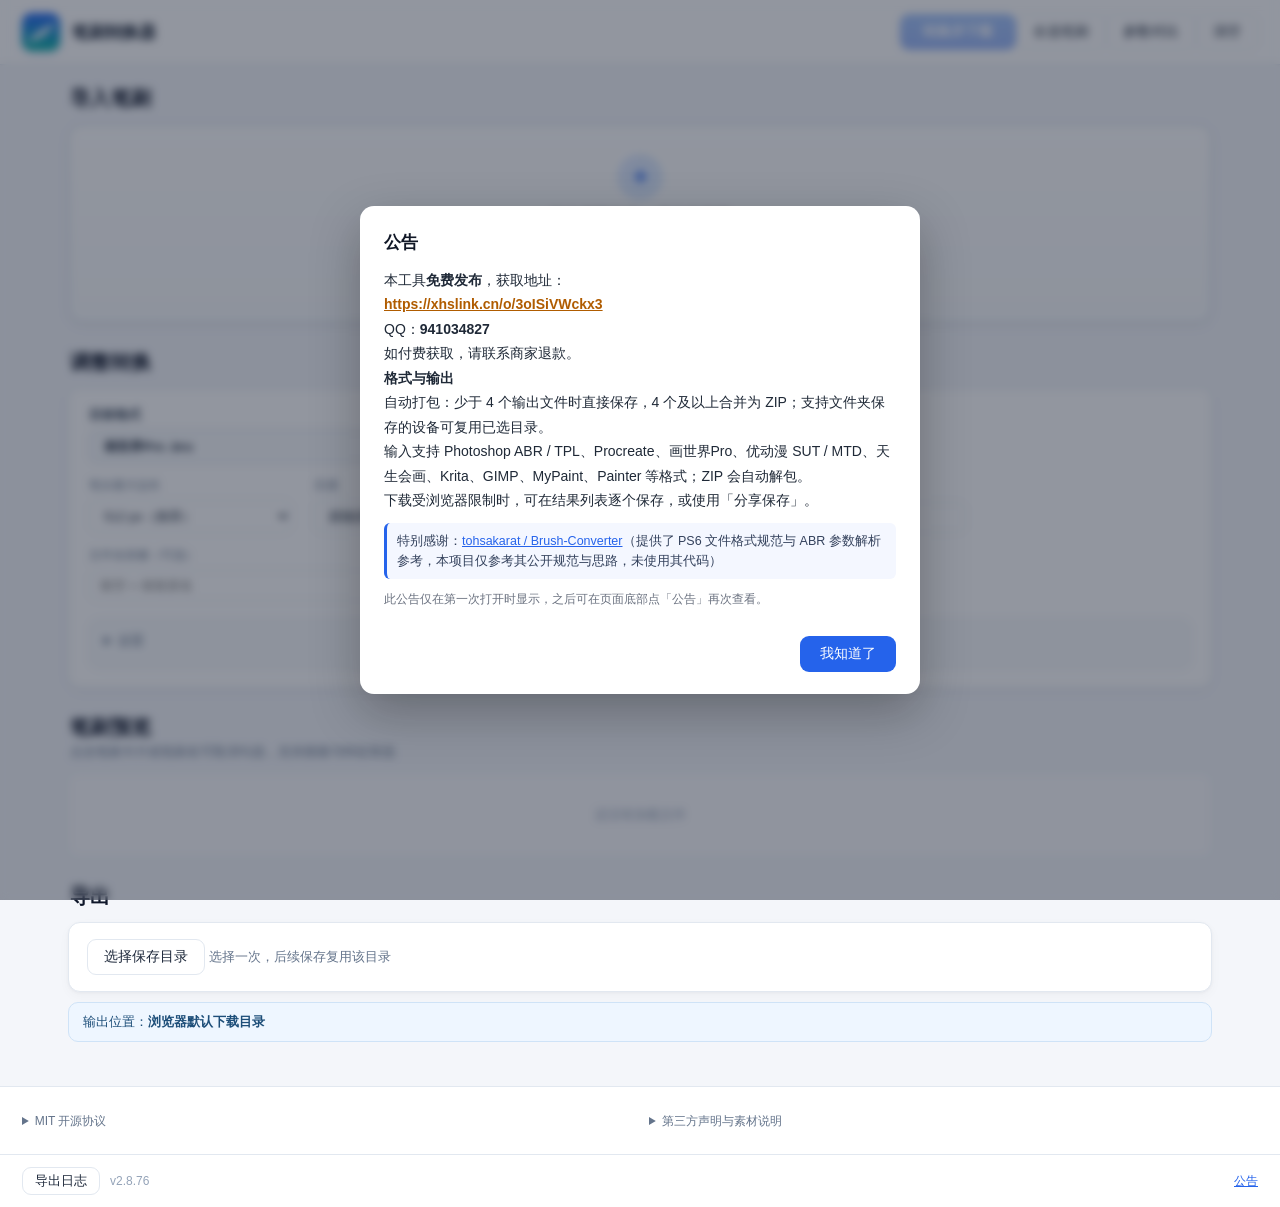
==== commit 05013a5b: "deploy: v2.8.76 web build" ====
--- a/index.html
+++ b/index.html
@@ -74,6 +74,7 @@
           <option value="kbundle">Krita .bundle</option>
           <option value="sai2">SAI2 散布（可直接拖进 SAI2）</option>
           <option value="png">笔尖 PNG（MediBang）</option>
+          <option value="texture_png">纹理 PNG（导出笔刷纹理灰度图）</option>
           <option value="painter">Corel Painter</option>
           <option value="gopaint">华为天生会画 .gobrush（画世界不认）</option>
           <option value="gopaint_set">华为天生会画 .gobrushes（成组）</option>
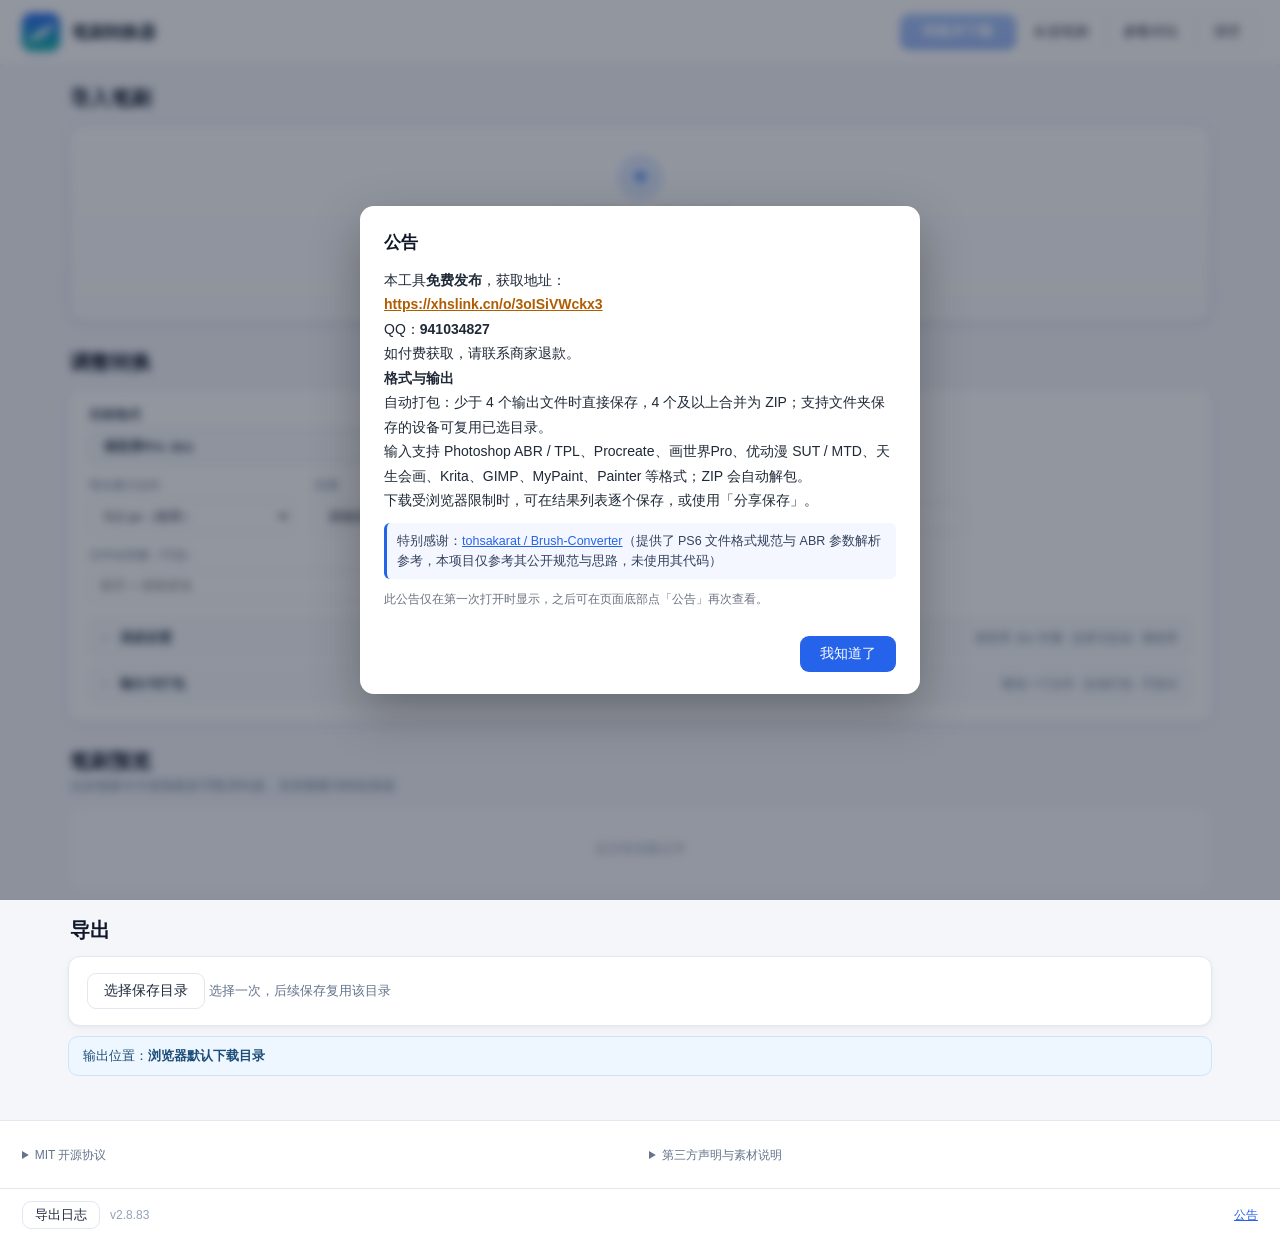
==== commit 8a9b6441: "deploy: v2.8.83 web build" ====
--- a/index.html
+++ b/index.html
@@ -60,27 +60,39 @@
       <div class="opt opt-target">
         <label>目标格式</label>
         <select id="optTarget">
-          <option value="bru" selected>画世界Pro .bru</option>
-          <option value="abr">Photoshop .abr</option>
-          <option value="tpl">Photoshop 工具预设 .tpl</option>
-          <option value="udongman">优动漫 CSP .abr（兼容）</option>
-          <option value="udongman_sut">CLIP STUDIO PAINT / 优动漫 .sut（原生保留·重建实验）</option>
-          <option value="udongman_mtd">优动漫 .mtd 绘画助手包（实验·内含 .sut）</option>
-          <option value="brushset">Procreate .brushset</option>
-          <option value="brush">Procreate .brush</option>
-          <option value="gbr">GIMP .gbr</option>
-          <option value="gih">GIMP .gih</option>
-          <option value="myb">MyPaint .myb</option>
-          <option value="kbundle">Krita .bundle</option>
-          <option value="sai2">SAI2 散布（可直接拖进 SAI2）</option>
-          <option value="png">笔尖 PNG（MediBang）</option>
-          <option value="texture_png">纹理 PNG（导出笔刷纹理灰度图）</option>
-          <option value="painter">Corel Painter</option>
-          <option value="gopaint">华为天生会画 .gobrush（画世界不认）</option>
-          <option value="gopaint_set">华为天生会画 .gobrushes（成组）</option>
-          <option value="medibang">MediBang 笔刷包</option>
-          <option value="mbini">MediBang 云包</option>
-          <option value="all">全部格式（自动打包）</option>
+          <optgroup label="画世界Pro">
+            <option value="bru" selected>画世界Pro .bru</option>
+          </optgroup>
+          <optgroup label="Photoshop">
+            <option value="abr">Photoshop .abr</option>
+            <option value="tpl">Photoshop 工具预设 .tpl</option>
+          </optgroup>
+          <optgroup label="Procreate">
+            <option value="brushset">Procreate .brushset</option>
+            <option value="brush">Procreate .brush</option>
+          </optgroup>
+          <optgroup label="优动漫 / CLIP STUDIO PAINT">
+            <option value="udongman">优动漫 CSP .abr（兼容）</option>
+            <option value="udongman_sut">CLIP STUDIO PAINT / 优动漫 .sut（原生保留·重建实验）</option>
+            <option value="udongman_mtd">优动漫 .mtd 绘画助手包（实验·内含 .sut）</option>
+          </optgroup>
+          <optgroup label="其他软件">
+            <option value="gopaint">华为天生会画 .gobrush（画世界不认）</option>
+            <option value="gopaint_set">华为天生会画 .gobrushes（成组）</option>
+            <option value="sai2">SAI2 散布（可直接拖进 SAI2）</option>
+            <option value="kbundle">Krita .bundle</option>
+            <option value="gbr">GIMP .gbr</option>
+            <option value="gih">GIMP .gih</option>
+            <option value="myb">MyPaint .myb</option>
+            <option value="painter">Corel Painter</option>
+            <option value="medibang">MediBang 笔刷包</option>
+            <option value="mbini">MediBang 云包</option>
+          </optgroup>
+          <optgroup label="图片 / 批量">
+            <option value="png">笔尖 PNG（MediBang）</option>
+            <option value="texture_png">纹理 PNG（导出笔刷纹理灰度图）</option>
+            <option value="all">全部格式（自动打包）</option>
+          </optgroup>
         </select>
       </div>
       <div class="opt">
@@ -114,181 +126,241 @@
         <input id="optPrefix" type="text" placeholder="留空 = 保留原名">
       </div>
 
-      <details class="advanced-opts">
-        <summary>设置</summary>
-        <div class="opt-row">
-          <div class="opt-section">输出与打包</div>
-          <div class="opt">
-            <label>输出方式</label>
-            <select id="optMode">
-              <option value="pack" selected>整包一个文件（推荐）</option>
-              <option value="single">每支笔刷单独文件</option>
-            </select>
+      <!-- 设置分组（第197轮）：高级设置在上（格式专属 / 还原与近似 / 素材库），输出与打包在下；两组默认收起。
+      格式专属面板按 data-for 跟随目标格式显示，由 app.js 的 initOptionGroups() 控制。 -->
+      <div class="opt-groups">
+        <details class="advanced-opts opt-group" id="advOpts">
+          <summary><span class="og-title">高级设置</span><span class="og-changed" hidden></span><span class="og-sum" id="advSum"></span></summary>
+          <div class="og-body">
+            <div class="og-sec">
+              <div class="opt-section">格式专属</div>
+              <div class="fmt-panel" data-for="bru all">
+                <div class="fmt-title">画世界 .bru 专属</div>
+                <div class="opt-row">
+                  <div class="opt">
+                    <label>双笔刷写法</label>
+                    <select id="optBruEmbed">
+                      <option value="1" selected>内嵌单支（原生3.0，推荐）</option>
+                      <option value="0">主笔+辅助条目（旧写法）</option>
+                    </select>
+                    <div class="hint">旧写法会在列表里多出一支辅助笔刷</div>
+                  </div>
+                  <div class="opt">
+                    <label>单独文件模式下的双笔刷</label>
+                    <select id="optDualPair">
+                      <option value="1" selected>输出主笔+第二支（原生双重笔刷）</option>
+                      <option value="0">合成进单一笔尖</option>
+                    </select>
+                    <div class="hint">只在「每支笔刷单独文件」时生效</div>
+                  </div>
+                  <div class="opt">
+                    <label>真纹理（纹理层）</label>
+                    <select id="optBruTex">
+                      <option value="off" selected>关（只烘焙，默认）</option>
+                      <option value="auto">开：叠加内置沙纸（真颗粒）</option>
+                      <option value="pt24">开：沙纸（细颗粒）</option>
+                    </select>
+                    <div class="hint">开启后建议先下载下面的纹理库</div>
+                  </div>
+                  <div class="opt">
+                    <label>笔迹浓度</label>
+                    <select id="optBruDensity">
+                      <option value="off" selected>保持原不透明度（默认）</option>
+                      <option value="auto">实验浓度归一（会调整不透明度）</option>
+                    </select>
+                  </div>
+                </div>
+              </div>
+              <div class="fmt-panel" data-for="abr tpl all">
+                <div class="fmt-title">Photoshop .abr / .tpl 专属</div>
+                <div class="opt-row">
+                  <div class="opt">
+                    <label>纹理怎么带过去</label>
+                    <select id="optTextureMode">
+                      <option value="pattern" selected>PAT 自动关联（默认，可调纹理）</option>
+                      <option value="bake">烘焙进笔尖 + 附纹理合集（备用）</option>
+                    </select>
+                    <div class="hint">自动关联：先在 PS 导入 PAT，再导入笔刷</div>
+                  </div>
+                </div>
+              </div>
+              <div class="fmt-panel" data-for="gopaint gopaint_set all">
+                <div class="fmt-title">天生会画专属</div>
+                <div class="opt-row">
+                  <div class="opt">
+                    <label>默认散布</label>
+                    <select id="optGoScatter">
+                      <option value="auto">跟随原笔刷散布</option>
+                      <option value="0">0</option>
+                      <option value="15">15</option>
+                      <option value="30">30</option>
+                      <option value="45">45</option>
+                    </select>
+                    <div class="hint">原笔刷没有散布信息时用这个值</div>
+                  </div>
+                </div>
+              </div>
+              <div class="fmt-panel" data-for="sai2 all">
+                <div class="fmt-title">SAI2 专属</div>
+                <div class="opt-row">
+                  <div class="opt opt-sai2dir" id="sai2DirRow" hidden>
+                    <label>SAI2 笔刷文件夹（桌面版）</label>
+                    <div class="shapelib-btns">
+                      <button id="btnSai2Detect" type="button" class="btn ghost">重新检测</button>
+                      <button id="btnSai2Choose" type="button" class="btn ghost">选择文件夹</button>
+                    </div>
+                    <label class="sai2-auto"><input id="chkSai2Auto" type="checkbox" checked> 输出 SAI2 笔刷时自动写入这个文件夹</label>
+                    <div id="sai2DirText" class="hint">正在检测…</div>
+                  </div>
+                  <div class="opt opt-sai2list" id="sai2ListPanel" hidden>
+                    <label>本机 SAI2 已有笔刷 <span id="sai2ListCount" class="hint-inline"></span></label>
+                    <div class="sai2-list-actions">
+                      <button id="btnSai2ListRefresh" type="button" class="btn ghost">重新读取</button>
+                      <input id="sai2ListSearch" type="search" placeholder="搜索名字" autocomplete="off">
+                    </div>
+                    <div id="sai2ListBody" class="sai2-list-body"></div>
+                    <div id="sai2ListHint" class="hint">目标格式选 SAI2 时会自动读取这个列表</div>
+                  </div>
+                </div>
+              </div>
+              <div class="hint fmt-none" id="fmtNone" hidden>当前目标格式没有专属设置</div>
+            </div>
+
+            <div class="og-sec">
+              <div class="opt-section">还原与近似</div>
+              <div class="opt-row">
+                <div class="opt">
+                  <label>还原优先</label>
+                  <select id="optFidelity">
+                    <option value="on" selected>开启（默认，同格式字节级保留）</option>
+                    <option value="off">关闭（强制重建笔刷）</option>
+                  </select>
+                  <div class="hint">同格式转同格式时不重新生成，保留原文件</div>
+                </div>
+                <div class="opt">
+                  <label>纹理烘焙进笔尖</label>
+                  <select id="optGrainBake">
+                    <option value="on" selected>开启（烘进笔尖）</option>
+                    <option value="off">关闭（纯净笔尖）</option>
+                  </select>
+                  <div class="hint">目标格式带不了纹理时，把纹理近似烘进笔尖</div>
+                </div>
+                <div class="opt">
+                  <label>双笔刷合成（近似）</label>
+                  <select id="optDualBake">
+                    <option value="1" selected>开启（无原生双笔刷的目标使用近似）</option>
+                    <option value="0">关闭（无原生支持时仅保留主笔）</option>
+                  </select>
+                  <div class="hint">目标软件没有双笔刷时：把副笔叠进主笔尖</div>
+                </div>
+                <div class="opt">
+                  <label>散布换算系数（× 源值）</label>
+                  <select id="optScatterScale">
+                    <option value="auto" selected>按来源（Procreate等比例，PS使用校准系数）</option>
+                    <option value="5">5%（更小）</option>
+                    <option value="10">10%（很小）</option>
+                    <option value="15">15%</option>
+                    <option value="20">20%</option>
+                    <option value="30">30%</option>
+                    <option value="50">50%</option>
+                    <option value="100">100%（等比例）</option>
+                  </select>
+                </div>
+              </div>
+            </div>
+
+            <div class="og-sec">
+              <div class="opt-section">素材库</div>
+              <div class="opt-row">
+                <div class="opt opt-shapelib">
+                  <label>内置笔尖图库（可选，Procreate 缺图时用）</label>
+                  <div class="shapelib-btns">
+                    <button id="btnShapeLibDir" type="button" class="btn ghost">选择图库文件夹</button>
+                    <button id="btnShapeLib" type="button" class="btn ghost">选择图库 ZIP / 图片</button>
+                  </div>
+                  <div id="shapeLibText" class="hint">未加载：缺图时只能用合成圆头</div>
+                  <button id="btnShapeLibDownload" type="button" class="btn ghost" hidden>下载图库包（32MB）</button>
+                  <button id="btnShapeLibDownloadFull" type="button" class="btn ghost" hidden title="高清图库约 216MB，手机空间紧张时用上面的 32MB 版">下载高清图库包（216MB）</button>
+                  <div id="shapeLibStore" class="hint" hidden></div>
+                  <button id="btnShapeLibClear" type="button" class="btn ghost" hidden>删除已下载的图库</button>
+                  <button id="btnShapeLibVerify" type="button" class="btn ghost" hidden>检查图库</button>
+                  <input id="shapeLibInput" type="file" accept=".zip,image/png,image/jpeg" multiple hidden>
+                  <input id="shapeLibDirInput" type="file" webkitdirectory directory multiple hidden>
+                </div>
+                <div class="opt opt-shapelib">
+                  <label>画世界内置素材库（可选）</label>
+                  <div class="shapelib-btns">
+                    <button id="btnHsjDownload" type="button" class="btn ghost">下载笔尖库（14MB）</button>
+                    <button id="btnHsjTexDownload" type="button" class="btn ghost">下载纹理库（31MB）</button>
+                  </div>
+                  <div id="hsjLibText" class="hint">画世界内置笔尖库（可选）：画世界 BRU 的内置笔尖（ps*）需要它来回填原图</div>
+                  <div id="hsjTexText" class="hint">画世界内置纹理库（可选）：BRU 的纹理（pt*，156 张）需要它补上纹理像素</div>
+                </div>
+              </div>
+            </div>
           </div>
-          <div class="opt">
-            <label>输出形式</label>
-            <select id="optPack">
-              <option value="zip" selected>自动打包</option>
-              <option value="files">直接输出文件</option>
-            </select>
+        </details>
+
+        <details class="opt-group" id="outOpts">
+          <summary><span class="og-title">输出与打包</span><span class="og-changed" hidden></span><span class="og-sum" id="outSum"></span></summary>
+          <div class="og-body">
+            <div class="opt-row">
+              <div class="opt">
+                <label>输出方式</label>
+                <select id="optMode">
+                  <option value="pack" selected>整包一个文件（推荐）</option>
+                  <option value="single">每支笔刷单独文件</option>
+                </select>
+              </div>
+              <div class="opt">
+                <label>输出形式</label>
+                <select id="optPack">
+                  <option value="zip" selected>自动打包</option>
+                  <option value="files">直接输出文件</option>
+                </select>
+                <div class="hint">直接输出：桌面版选文件夹，安卓存到 下载/画世界笔刷</div>
+              </div>
+              <div class="opt">
+                <label>每 N 支一个包</label>
+                <select id="optBatchN">
+                  <option value="0" selected>不拆分（全部一个包）</option>
+                  <option value="20">20 支/包</option>
+                  <option value="50">50 支/包</option>
+                  <option value="100">100 支/包</option>
+                  <option value="200">200 支/包</option>
+                </select>
+              </div>
+              <div class="opt">
+                <label>大输出自动分卷（>200MB）</label>
+                <select id="optAutoBatch">
+                  <option value="1" selected>是（自动拆成多个 ZIP）</option>
+                  <option value="0">否（单文件）</option>
+                </select>
+              </div>
+              <div class="opt">
+                <label>ZIP 内按来源分文件夹</label>
+                <select id="optGroup">
+                  <option value="0" selected>否（扁平，方便导入）</option>
+                  <option value="1">是（ZIP 内按来源分文件夹）</option>
+                </select>
+                <div class="hint" id="optGroupHint">选「每支笔刷单独文件」后可用</div>
+              </div>
+              <div class="opt">
+                <label>附带参数对比页</label>
+                <select id="optCompareReport">
+                  <option value="0" selected>不生成（默认）</option>
+                  <option value="1">生成 参数对比.html</option>
+                </select>
+              </div>
+            </div>
           </div>
-          <div class="opt-section">格式偏好</div>
-          <div class="opt">
-            <label>天生会画 · 默认散布</label>
-            <select id="optGoScatter">
-              <option value="auto">跟随原笔刷散布</option>
-              <option value="0">0</option>
-              <option value="15">15</option>
-              <option value="30">30</option>
-              <option value="45">45</option>
-            </select>
-          </div>
-          <div class="opt">
-            <label>纹理烘焙（近似）</label>
-            <select id="optGrainBake">
-              <option value="on" selected>开启（烘进笔尖）</option>
-              <option value="off">关闭（纯净笔尖）</option>
-            </select>
-          </div>
-          <div class="opt">
-            <label>还原优先</label>
-            <select id="optFidelity">
-              <option value="on" selected>开启（默认，同格式字节级保留）</option>
-              <option value="off">关闭（强制重建笔刷）</option>
-            </select>
-          </div>
-          <div class="opt">
-            <label>散布换算系数（× 源值）</label>
-            <select id="optScatterScale">
-              <option value="auto" selected>按来源（Procreate等比例，PS使用校准系数）</option>
-              <option value="5">5%（更小）</option>
-              <option value="10">10%（很小）</option>
-              <option value="15">15%</option>
-              <option value="20">20%</option>
-              <option value="30">30%</option>
-              <option value="50">50%</option>
-              <option value="100">100%（等比例）</option>
-            </select>
-          </div>
-          <div class="opt">
-            <label>画世界双笔刷写法</label>
-            <select id="optBruEmbed">
-              <option value="1" selected>内嵌单支（原生3.0，推荐）</option>
-              <option value="0">主笔+辅助条目（旧写法）</option>
-            </select>
-          </div>
-          <div class="opt">
-            <label>双笔刷原生对（画世界3.0）</label>
-            <select id="optDualPair">
-              <option value="1" selected>是（输出主笔+第二支，原生双重笔刷）</option>
-              <option value="0">否（合成进单一笔尖）</option>
-            </select>
-          </div>
-          <div class="opt">
-            <label>双笔刷合成（近似）</label>
-            <select id="optDualBake">
-              <option value="1" selected>开启（无原生双笔刷的目标使用近似）</option>
-              <option value="0">关闭（无原生支持时仅保留主笔）</option>
-            </select>
-          </div>
-          <div class="opt">
-            <label>每 N 支一个包</label>
-            <select id="optBatchN">
-              <option value="0" selected>不拆分（全部一个包）</option>
-              <option value="20">20 支/包</option>
-              <option value="50">50 支/包</option>
-              <option value="100">100 支/包</option>
-              <option value="200">200 支/包</option>
-            </select>
-          </div>
-          <div class="opt">
-            <label>大输出自动分卷（>200MB）</label>
-            <select id="optAutoBatch">
-              <option value="1" selected>是（自动拆成多个 ZIP）</option>
-              <option value="0">否（单文件）</option>
-            </select>
-          </div>
-          <div class="opt">
-            <label>附带参数对比页</label>
-            <select id="optCompareReport">
-              <option value="0" selected>不生成（默认）</option>
-              <option value="1">生成 参数对比.html</option>
-            </select>
-          </div>
-          <div class="opt">
-            <label>纹理处理</label>
-            <select id="optTextureMode">
-              <option value="pattern" selected>PAT 自动关联（默认，可调纹理）</option>
-              <option value="bake">烘焙进笔尖 + 附纹理合集（备用）</option>
-            </select>
-          </div>
-          <div class="opt">
-            <label>画世界真纹理（纹理层）</label>
-            <select id="optBruTex">
-              <option value="off" selected>关（只烘焙，默认）</option>
-              <option value="auto">开：叠加内置沙纸（真颗粒）</option>
-              <option value="pt24">开：沙纸（细颗粒）</option>
-            </select>
-          </div>
-          <div class="opt">
-            <label>画世界笔迹浓度</label>
-            <select id="optBruDensity">
-              <option value="off" selected>保持原不透明度（默认）</option>
-              <option value="auto">实验浓度归一（会调整不透明度）</option>
-            </select>
-          </div>
-          <div class="opt opt-sai2list" id="sai2ListPanel" hidden>
-            <label>本机 SAI2 已有笔刷 <span id="sai2ListCount" class="hint-inline"></span></label>
-            <div class="sai2-list-actions">
-              <button id="btnSai2ListRefresh" type="button" class="btn ghost">重新读取</button>
-              <input id="sai2ListSearch" type="search" placeholder="搜索名字" autocomplete="off">
-            </div>
-            <div id="sai2ListBody" class="sai2-list-body"></div>
-            <div id="sai2ListHint" class="hint">目标格式选 SAI2 时会自动读取这个列表</div>
-          </div>
-          <div class="opt-section">素材与兼容</div>
-          <div class="opt">
-            <label>ZIP 内按来源分文件夹（单独模式）</label>
-            <select id="optGroup">
-              <option value="0" selected>否（扁平，方便导入）</option>
-              <option value="1">是（ZIP 内按来源分文件夹）</option>
-            </select>
-          </div>
-          <div class="opt opt-shapelib">
-            <label>内置笔尖图库（可选，Procreate 缺图时用）</label>
-            <div class="shapelib-btns">
-              <button id="btnShapeLibDir" type="button" class="btn ghost">选择图库文件夹</button>
-              <button id="btnShapeLib" type="button" class="btn ghost">选择图库 ZIP / 图片</button>
-            </div>
-            <div id="shapeLibText" class="hint">未加载：缺图时只能用合成圆头</div>
-            <button id="btnShapeLibDownload" type="button" class="btn ghost" hidden>下载图库包（32MB）</button>
-            <button id="btnShapeLibDownloadFull" type="button" class="btn ghost" hidden title="高清图库约 216MB，手机空间紧张时用上面的 32MB 版">下载高清图库包（216MB）</button>
-            <div id="shapeLibStore" class="hint" hidden></div>
-            <button id="btnShapeLibClear" type="button" class="btn ghost" hidden>删除已下载的图库</button>
-        <button id="btnShapeLibVerify" type="button" class="btn ghost" hidden>检查图库</button>
-            <input id="shapeLibInput" type="file" accept=".zip,image/png,image/jpeg" multiple hidden>
-            <input id="shapeLibDirInput" type="file" webkitdirectory directory multiple hidden>
-          </div>
-          <div class="opt opt-sai2dir" id="sai2DirRow" hidden>
-            <label>SAI2 笔刷文件夹（桌面版）</label>
-            <div class="shapelib-btns">
-              <button id="btnSai2Detect" type="button" class="btn ghost">重新检测</button>
-              <button id="btnSai2Choose" type="button" class="btn ghost">选择文件夹</button>
-            </div>
-            <label class="sai2-auto"><input id="chkSai2Auto" type="checkbox" checked> 输出 SAI2 笔刷时自动写入这个文件夹</label>
-            <div id="sai2DirText" class="hint">正在检测…</div>
-          </div>
-          <div class="opt opt-shapelib">
-            <label>画世界内置素材库（可选）</label>
-            <div class="shapelib-btns">
-              <button id="btnHsjDownload" type="button" class="btn ghost">下载笔尖库（14MB）</button>
-              <button id="btnHsjTexDownload" type="button" class="btn ghost">下载纹理库（31MB）</button>
-            </div>
-            <div id="hsjLibText" class="hint">画世界内置笔尖库（可选）：画世界 BRU 的内置笔尖（ps*）需要它来回填原图</div>
-            <div id="hsjTexText" class="hint">画世界内置纹理库（可选）：BRU 的纹理（pt*，156 张）需要它补上纹理像素</div>
-          </div>
+        </details>
+
+        <div class="opt-foot" id="optFoot" hidden>
+          <span id="optChangedText"></span>
+          <button id="btnOptReset" type="button" class="btn tiny ghost">恢复默认</button>
         </div>
-      </details>
+      </div>
     </section>
 
     <div class="step-head step-head-tight">
@@ -569,6 +641,7 @@
 <script defer src="./js/mypaint.js"></script>
 <script defer src="./js/kritaPreview.js"></script>
 <script defer src="./js/kritaPresetTemplate.js"></script>
+<script defer src="./js/kritaPresetTemplatePencil.js"></script>
 <script defer src="./js/krita.js"></script>
 <script defer src="./js/sai2.js"></script>
 <script defer src="./js/sai2read.js"></script>
@@ -587,6 +660,7 @@
 <script defer src="./js/tpl.js"></script>
 <script defer src="./js/procreate.js"></script>
 <script defer src="./js/bru.js"></script>
+<script defer src="./js/hsj-textures-lib.js"></script>
 <script defer src="./js/convert.js"></script>
 <script defer src="./js/update.js"></script>
 <script defer src="./js/save-legacy.js"></script>
--- a/css/style.css
+++ b/css/style.css
@@ -195,31 +195,82 @@
 .opt-target label { font-weight: 600; color: #334155; font-size: 12.5px; }
 .opt-target select { max-width: 560px; font-weight: 600; border-color: #cbd5e1; background-color: #f8fafc; }
 .opt-shapelib { grid-column: 1 / -1; }
+.opt-sai2dir, .opt-sai2list { grid-column: 1 / -1; }
 .shapelib-btns { display: flex; gap: 8px; flex-wrap: wrap; }
 .hint { font-size: 12px; color: var(--sub); overflow-wrap: anywhere; }
 
-.advanced-opts {
+/* 设置分组（第197轮）：高级设置 / 输出与打包 两个折叠组，默认收起，标题右侧显示当前取值摘要 */
+.opt-groups {
   grid-column: 1 / -1;
-  margin: 4px 0 0;
+  display: flex;
+  flex-direction: column;
+  gap: 8px;
+  margin-top: 4px;
+}
+.opt-group {
   border: 1px solid var(--line);
   border-radius: 10px;
-  padding: 4px 14px 14px;
   background: #f8fafc;
 }
-.advanced-opts summary {
+.opt-group > summary {
+  list-style: none;
+  display: flex;
+  align-items: center;
+  gap: 8px;
+  padding: 9px 12px;
   cursor: pointer;
+  user-select: none;
   font-size: 13px;
-  font-weight: 500;
+  font-weight: 600;
+  color: #334155;
+}
+.opt-group > summary::-webkit-details-marker { display: none; }
+.opt-group > summary::before { content: "▸"; color: #94a3b8; font-size: 11px; width: 10px; flex: 0 0 auto; }
+.opt-group[open] > summary::before { content: "▾"; }
+.og-title { flex: 0 0 auto; }
+.og-changed {
+  flex: 0 0 auto;
+  font-size: 11px;
+  font-weight: 600;
+  line-height: 18px;
+  padding: 0 8px;
+  border-radius: 999px;
+  background: #fef3c7;
+  color: #92400e;
+  white-space: nowrap;
+}
+.og-sum {
+  margin-left: auto;
+  min-width: 0;
+  font-size: 12px;
+  font-weight: 400;
   color: var(--sub);
-  padding: 8px 0 4px;
-  user-select: none;
-}
-.advanced-opts[open] summary { color: #334155; margin-bottom: 6px; }
-.advanced-opts .opt-row {
+  white-space: nowrap;
+  overflow: hidden;
+  text-overflow: ellipsis;
+}
+.og-body { padding: 2px 12px 12px; }
+.og-sec { padding: 10px 0 12px; border-top: 1px solid var(--line); }
+.og-sec:first-child { border-top: 0; padding-top: 2px; }
+.og-sec > .opt-section { border-top: 0; padding-top: 0; margin: 0 0 10px; }
+.opt-row {
   display: grid;
   grid-template-columns: repeat(auto-fill, minmax(200px, 1fr));
   gap: 14px 22px;
-  align-items: end;
+  align-items: start;
+}
+.fmt-panel + .fmt-panel { margin-top: 12px; }
+.fmt-title { font-size: 12.5px; font-weight: 600; color: #1e40af; margin: 0 0 8px; }
+.fmt-none { margin: 0; }
+.opt .hint { font-size: 11.5px; line-height: 1.4; color: #94a3b8; }
+.opt select:disabled, .opt input:disabled { opacity: 0.55; cursor: not-allowed; }
+.opt-foot {
+  display: flex;
+  align-items: center;
+  justify-content: space-between;
+  gap: 10px;
+  font-size: 12px;
+  color: var(--sub);
 }
 
 /* ===== 笔刷预览搜索与筛选栏 ===== */
@@ -531,8 +582,11 @@
   .opt.grow { grid-column: span 2; }
   .opt input, .opt select { width: 100%; min-width: 0; max-width: 100%; }
   .opt-target select { max-width: 100%; }
-  .advanced-opts { padding: 4px 10px 12px; }
-  .advanced-opts .opt-row { grid-template-columns: repeat(2, minmax(0, 1fr)); gap: 10px; }
+  .opt-group > summary { padding: 9px 10px; }
+  .og-sum { max-width: 52%; }
+  .og-body { padding: 2px 10px 12px; }
+  .opt-row { grid-template-columns: repeat(2, minmax(0, 1fr)); gap: 10px; }
+  .opt-row .opt-shapelib, .opt-row .opt-sai2dir, .opt-row .opt-sai2list { grid-column: 1 / -1; }
   .preview-toolbar { padding: 10px; gap: 8px; }
   .pt-right { flex: 1 1 100%; justify-content: stretch; }
   .pt-search { flex: 1; width: auto; }
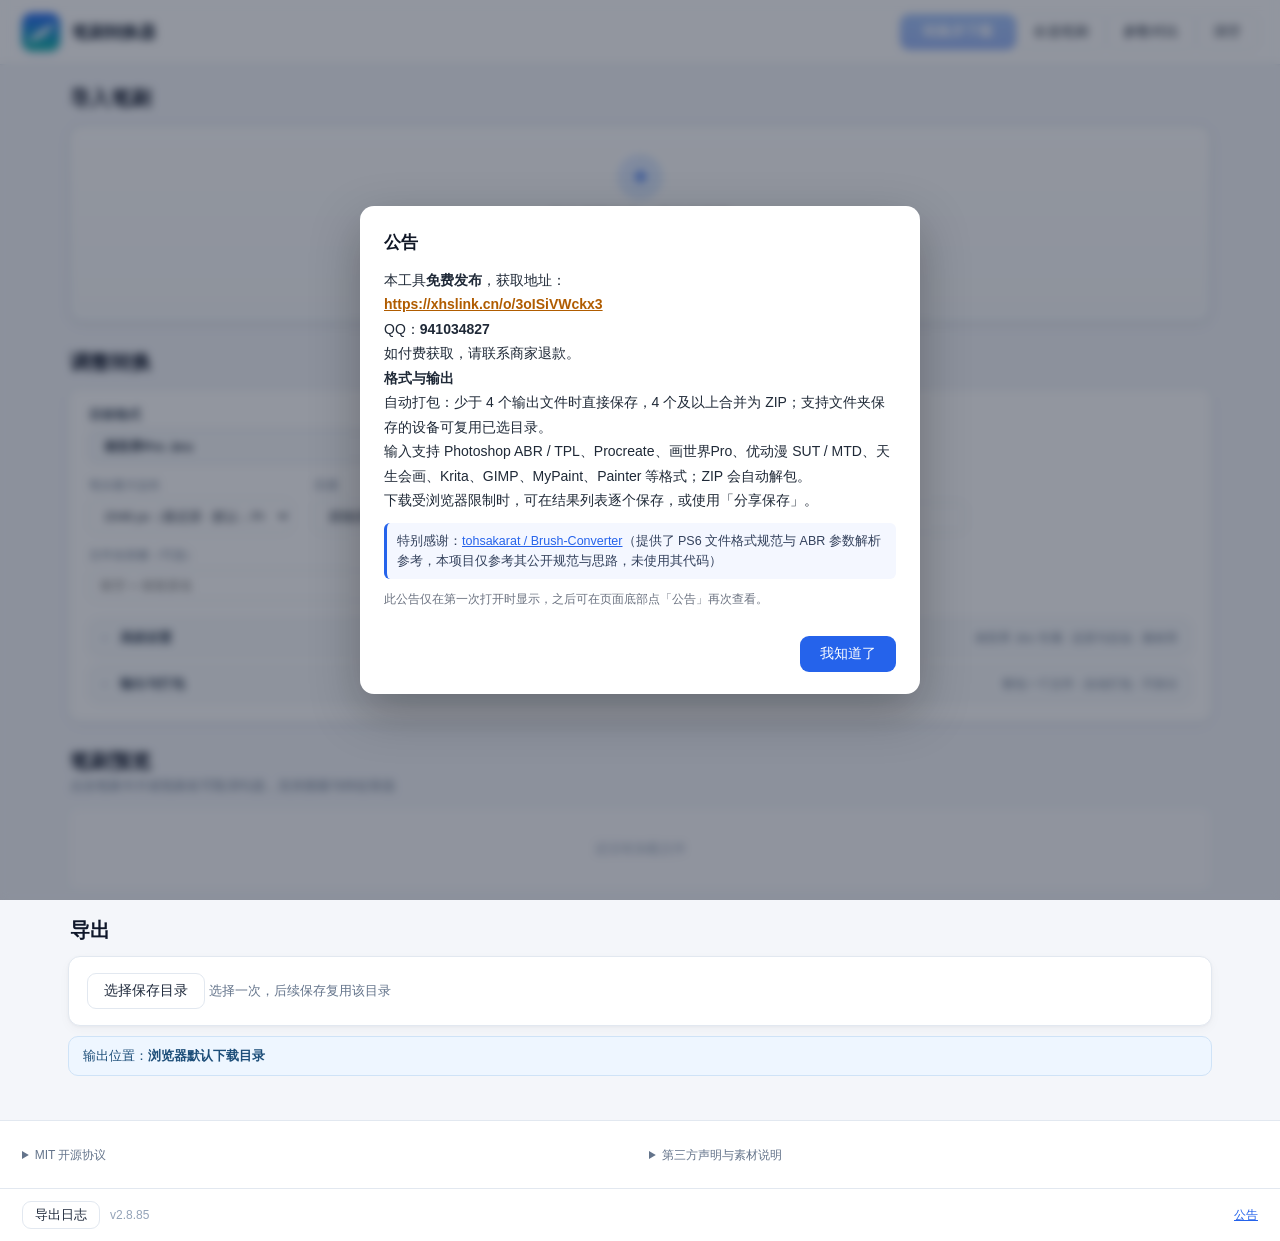
==== commit 829b36e4: "deploy: v2.8.85 web build" ====
--- a/index.html
+++ b/index.html
@@ -100,9 +100,9 @@
         <select id="optTipSize">
           <option value="256">256 px（文件小）</option>
           <option value="384">384 px</option>
-          <option value="512" selected>512 px（推荐）</option>
+          <option value="512">512 px（文件更小）</option>
           <option value="1024">1024 px（最清晰）</option>
-          <option value="2048">2048 px（保留更多细节，文件更大）</option>
+          <option value="2048" selected>2048 px（最还原 · 默认；Procreate 等格式的硬上限）</option>
         </select>
       </div>
       <div class="opt">
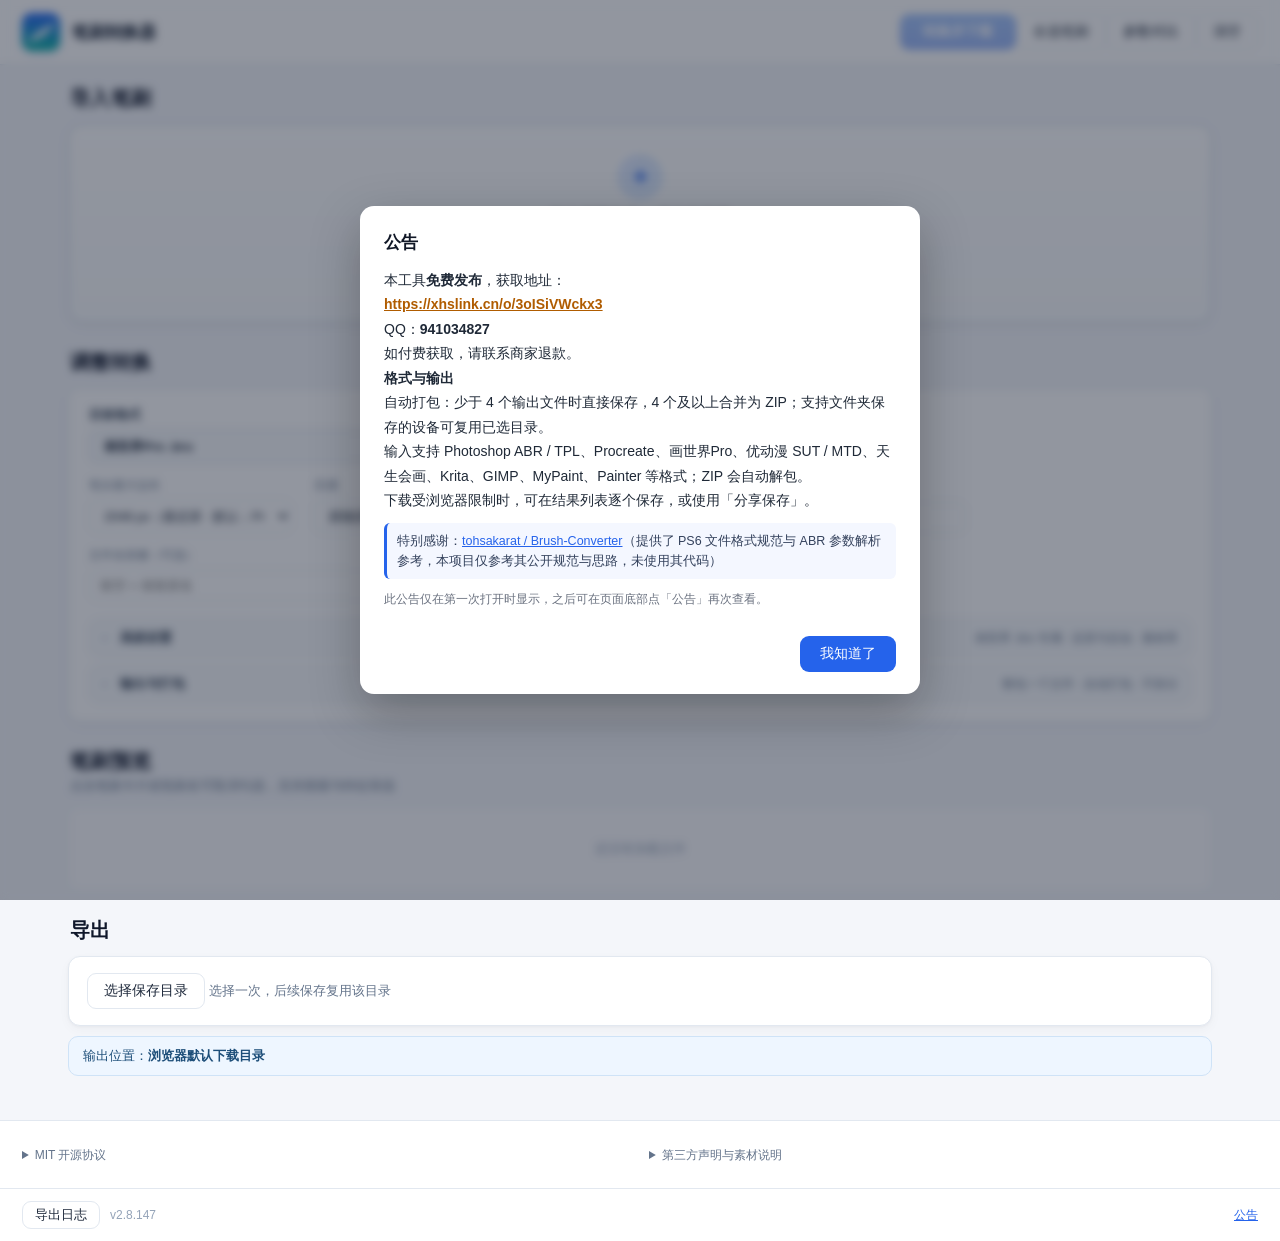
==== commit 24ae85d8: "deploy: v2.8.147 web build" ====
--- a/index.html
+++ b/index.html
@@ -168,6 +168,15 @@
                       <option value="off" selected>保持原不透明度（默认）</option>
                       <option value="auto">实验浓度归一（会调整不透明度）</option>
                     </select>
+                  </div>
+                  <div class="opt">
+                    <label>描边笔刷（Procreate 焦边）</label>
+                    <select id="optBurntOutline">
+                      <option value="outline" selected>自动加深色描边（默认）</option>
+                      <option value="both">出两个版本（原样 + 描边版）</option>
+                      <option value="off">不加（保持原样）</option>
+                    </select>
+                    <div class="hint">画世界没有焦边，用双笔模拟：芯跟画笔颜色，框固定深色</div>
                   </div>
                 </div>
               </div>
--- a/css/style.css
+++ b/css/style.css
@@ -486,6 +486,10 @@
   color: var(--sub);
 }
 .outpath #outPathText { font-weight: 600; }
+/* 【第290轮】可点击打开保存文件夹 */
+.outpath #outPathText.openable { cursor: pointer; text-decoration: underline; text-underline-offset: 2px; }
+.outpath #outPathText.openable::after { content: '  打开文件夹 ›'; font-weight: 400; text-decoration: none; display: inline-block; margin-left: 4px; color: #2f7fc4; }
+.outpath #outPathText.openable:hover, .outpath #outPathText.openable:focus-visible { color: #0f5fa6; outline: none; }
 
 .progress {
   position: fixed;
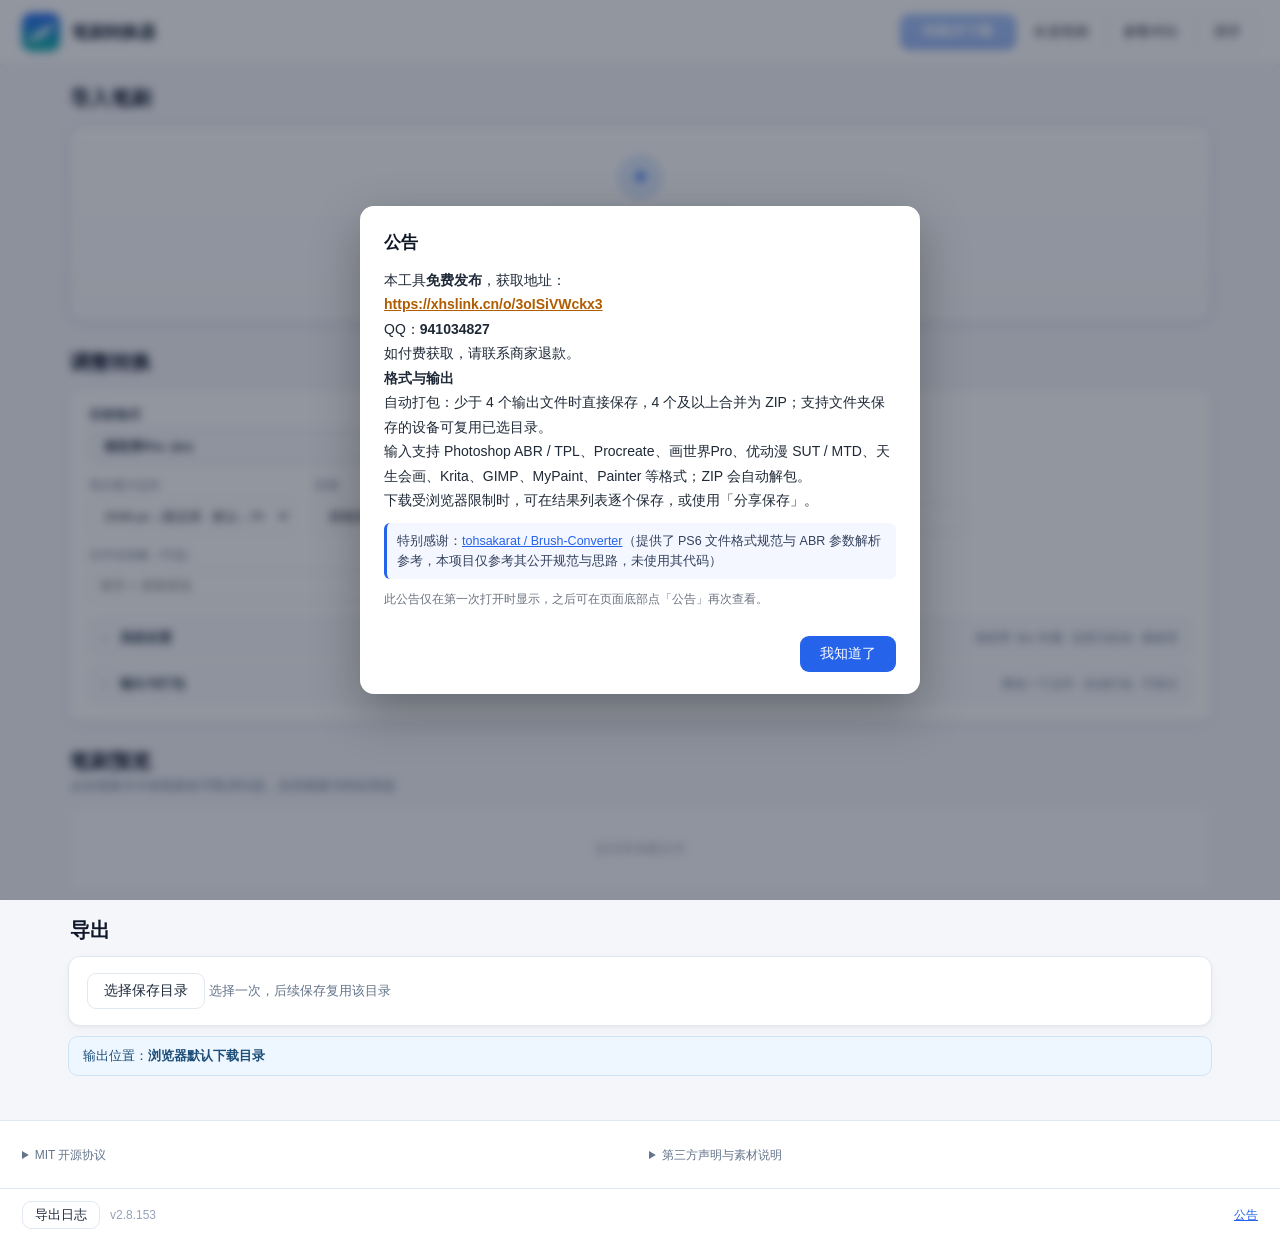
==== commit cde669b5: "deploy: v2.8.153 web build" ====
--- a/index.html
+++ b/index.html
@@ -289,7 +289,7 @@
                   </div>
                   <div id="shapeLibText" class="hint">未加载：缺图时只能用合成圆头</div>
                   <button id="btnShapeLibDownload" type="button" class="btn ghost" hidden>下载图库包（32MB）</button>
-                  <button id="btnShapeLibDownloadFull" type="button" class="btn ghost" hidden title="高清图库约 216MB，手机空间紧张时用上面的 32MB 版">下载高清图库包（216MB）</button>
+                  <button id="btnShapeLibDownloadFull" type="button" class="btn ghost" hidden title="高清图库约 577MB，手机空间紧张时用上面的 63MB 版">下载高清图库包（577MB）</button>
                   <div id="shapeLibStore" class="hint" hidden></div>
                   <button id="btnShapeLibClear" type="button" class="btn ghost" hidden>删除已下载的图库</button>
                   <button id="btnShapeLibVerify" type="button" class="btn ghost" hidden>检查图库</button>
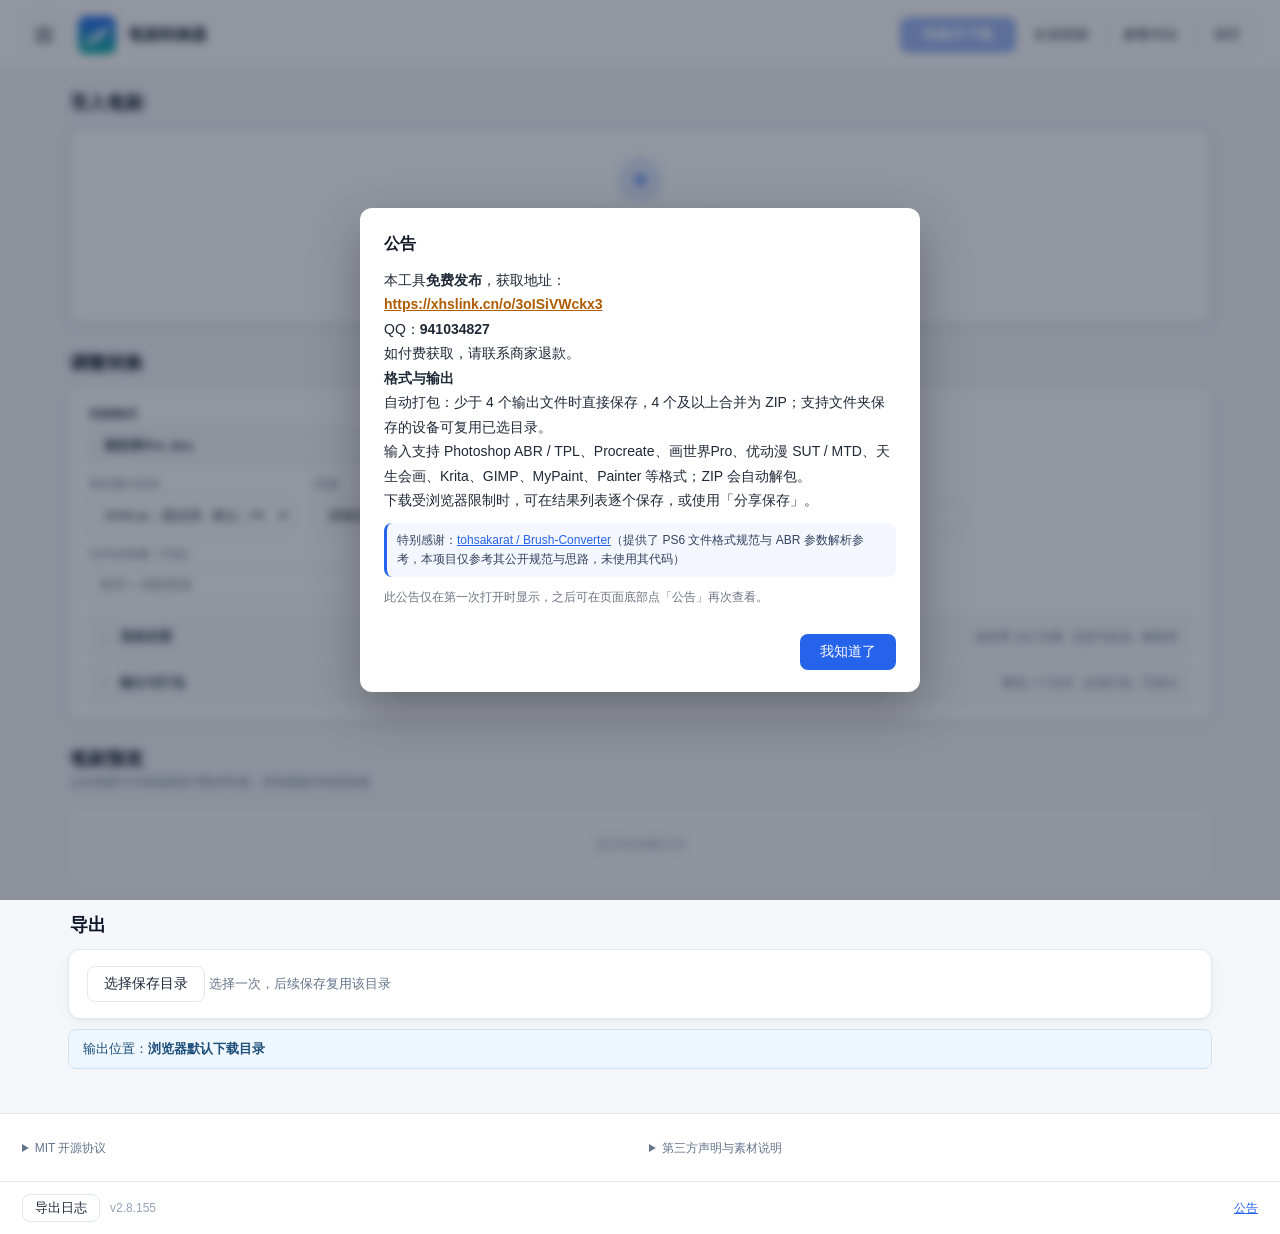
==== commit 27137693: "deploy: v2.8.155 web build" ====
--- a/index.html
+++ b/index.html
@@ -17,6 +17,7 @@
 <body>
 <header class="topbar">
   <div class="brand">
+    <button type="button" id="workspaceMenu" class="btn ghost" aria-label="工作区侧边栏" aria-expanded="false" aria-controls="workspaceNav"><span class="menu-bars" aria-hidden="true"></span></button>
     <div class="logo"><img src="img/icon-192.png" alt=""></div>
     <div>
       <h1>笔刷转换器</h1>
@@ -36,7 +37,24 @@
   </div>
 </header>
 
+<div class="workspace-shell">
+  <nav id="workspaceNav" class="workspace-nav" aria-label="工作区" inert>
+    <div class="workspace-nav-inner">
+    <div class="workspace-nav-title" aria-hidden="true">工作区</div>
+    <button type="button" id="workspaceConvert" class="workspace-nav-item" aria-current="page" aria-controls="conversionWorkspace">
+      <svg viewBox="0 0 24 24" fill="none" stroke="currentColor" stroke-width="1.7" stroke-linecap="round" stroke-linejoin="round" aria-hidden="true"><path d="M4 7h15m-4-4 4 4-4 4M20 17H5m4-4-4 4 4 4"/></svg>
+      <span>笔刷转换</span>
+    </button>
+    <button type="button" id="workspaceMake" class="workspace-nav-item" aria-controls="studioWorkspace">
+      <svg viewBox="0 0 24 24" fill="none" stroke="currentColor" stroke-width="1.7" stroke-linecap="round" stroke-linejoin="round" aria-hidden="true"><path d="m12 14 7-7a2.1 2.1 0 0 0-3-3l-7 7m3 3-3-3m3 3a4 4 0 0 1-4 6H3c1.4-1 2-2.2 2-4a3.5 3.5 0 0 1 4-5"/></svg>
+      <span>素材制笔</span>
+    </button>
+    </div>
+  </nav>
+  <div id="workspaceScrim" aria-hidden="true"></div>
+  <div id="workspaceContent" class="workspace-main">
 <main>
+  <div id="conversionWorkspace">
   <section id="step1" class="step">
     <div class="step-head">
       <div class="step-title"><h2>导入笔刷</h2></div>
@@ -393,6 +411,76 @@
     <section id="files" class="files"></section>
     <section id="empty" class="empty">还没有加载文件</section>
   </section>
+  </div>
+
+  <section id="studioWorkspace" class="step" aria-labelledby="studioTitle" hidden>
+    <div class="step-head">
+      <div class="step-title"><h2 id="studioTitle">素材制笔</h2></div>
+    </div>
+    <div class="studio-grid">
+      <section class="studio-panel card" aria-label="素材与笔刷设置">
+        <div class="studio-format-control">
+          <label class="opt">目标格式<select id="studioFormat"></select></label>
+          <p id="studioFormatHint" class="hint"></p>
+        </div>
+        <div id="studioDrop" class="studio-drop">
+          <button type="button" id="studioPick" class="btn ghost">选择图片</button>
+          <input id="studioFile" type="file" accept=".png,.jpg,.jpeg,.webp" multiple hidden>
+          <p class="hint">可同时选择或拖入多张 PNG、JPG、WebP</p>
+        </div>
+        <label class="opt studio-queue" for="studioQueue"><span id="studioCount">笔刷列表 · 0 支</span>
+          <select id="studioQueue" size="4" disabled></select>
+        </label>
+        <button type="button" id="studioRemove" class="btn tiny ghost" disabled>移除当前笔刷</button>
+        <p id="studioStatus" class="hint studio-status" role="status">导入图片开始制作</p>
+        <fieldset id="studioSettings" class="studio-settings" disabled aria-label="当前笔刷参数">
+          <label class="opt">笔刷名称<input id="studioName" type="text" maxlength="120"></label>
+          <label class="opt">笔尖提取
+            <select id="studioMask">
+              <option value="auto">自动</option>
+              <option value="alpha">按透明度</option>
+              <option value="dark">提取深色</option>
+            </select>
+          </label>
+          <div id="studioParameterGroups" class="studio-parameter-groups"></div>
+          <button type="button" id="studioAdd" class="btn ghost" disabled>将当前笔刷加入转换列表</button>
+        </fieldset>
+      </section>
+      <section class="studio-panel card" aria-label="预览与试画">
+        <div class="studio-previews">
+          <figure>
+            <figcaption>笔尖预览</figcaption>
+            <div class="studio-tip"><canvas id="studioTip" width="1" height="1" aria-label="笔尖形状"></canvas></div>
+          </figure>
+          <figure>
+            <figcaption>笔迹预览</figcaption>
+            <canvas id="studioStroke" width="320" height="112" aria-label="笔刷连续笔迹"></canvas>
+          </figure>
+        </div>
+        <div class="studio-trial-head">
+          <h3>试画画布</h3>
+          <button type="button" id="studioClear" class="btn ghost" disabled>清空画布</button>
+        </div>
+        <canvas id="studioTrial" width="1200" height="480" aria-label="用鼠标、触控笔或手指试画"></canvas>
+        <p class="hint">在画布上拖动，预览笔刷的大致效果。</p>
+      </section>
+    </div>
+    <section class="studio-panel studio-export card" aria-label="制作与打包">
+      <label class="opt">笔刷包名称<input id="studioPackName" type="text" value="自制笔刷" maxlength="120"></label>
+      <label class="opt">笔尖最大边长
+        <select id="studioTipLimit">
+          <option value="256">256 px</option>
+          <option value="512">512 px</option>
+          <option value="1024">1024 px</option>
+          <option value="2048" selected>2048 px</option>
+        </select>
+      </label>
+      <div class="studio-export-actions">
+        <button type="button" id="studioExport" class="btn primary" disabled>制作并下载</button>
+        <button type="button" id="studioCancel" class="btn ghost" hidden>取消</button>
+      </div>
+    </section>
+  </section>
 
   <section id="step3" class="step">
     <div class="step-head">
@@ -415,7 +503,6 @@
     </section>
     <div id="precheck" class="outpath" style="display:none"></div>
   </section>
-
   <div id="progress" class="progress hidden"><div class="bar"></div><span class="ptext"></span></div>
 </main>
 
@@ -613,6 +700,8 @@
     <span id="updateText" class="footer-update-text"></span>
   </div>
 </footer>
+  </div>
+</div>
 
 <div id="compareModal" style="display:none;position:fixed;inset:0;background:rgba(0,0,0,.55);z-index:99;align-items:center;justify-content:center">
   <div style="width:min(1100px,94vw);height:min(86vh,900px);background:#fff;border-radius:12px;overflow:hidden;display:flex;flex-direction:column">
--- a/css/style.css
+++ b/css/style.css
@@ -1,823 +1,974 @@
-:root {
-  --bg: #f4f6fa;
-  --card: #ffffff;
-  --text: #1e293b;
-  --sub: #64748b;
-  --line: #e2e8f0;
-  --primary: #2563eb;
-  --primary-dark: #1d4ed8;
-  --accent: #0d9488;
-  --warn-bg: #fffbeb;
-  --warn-line: #fde68a;
-  --err: #dc2626;
-  --shadow-card: 0 1px 3px rgba(15, 23, 42, 0.04), 0 4px 12px rgba(15, 23, 42, 0.03);
-  --shadow-hover: 0 4px 14px rgba(37, 99, 235, 0.10);
-  --ring: 0 0 0 3px rgba(37, 99, 235, 0.15);
-  --serif: Georgia, "Noto Serif SC", "Songti SC", "SimSun", serif;
-}
-* { box-sizing: border-box; }
-/* hidden 必须真的隐藏：.export-row 等比它更具体的 display 会覆盖浏览器默认的 [hidden]，
-   导致手机网页上「导出」下面出现一个空白卡片（间距被撑开）。 */
-[hidden] { display: none !important; }
-html, body { margin: 0; padding: 0; }
-html { touch-action: manipulation; -webkit-text-size-adjust: 100%; }
-body {
-  font-family: -apple-system, BlinkMacSystemFont, "Segoe UI", "PingFang SC", "Microsoft YaHei", sans-serif;
-  background: var(--bg);
-  color: var(--text);
-  font-size: 14px;
-  min-height: 100vh;
-  display: flex;
-  flex-direction: column;
-  -webkit-font-smoothing: antialiased;
-}
-.topbar {
-  display: flex;
-  align-items: center;
-  justify-content: space-between;
-  padding: 13px 22px;
-  background: rgba(255, 255, 255, 0.92);
-  backdrop-filter: blur(12px);
-  -webkit-backdrop-filter: blur(12px);
-  border-bottom: 1px solid var(--line);
-  box-shadow: 0 1px 2px rgba(15, 23, 42, 0.03);
-  position: sticky;
-  top: 0;
-  z-index: 10;
-}
-.topbar > * + * { margin-left: 16px; }
-.brand { display: flex; align-items: center; }
-.brand > * + * { margin-left: 12px; }
-.logo {
-  width: 38px; height: 38px; border-radius: 10px;
-  background: linear-gradient(135deg, #2563eb, #0d9488);
-  color: #fff; display: flex; align-items: center; justify-content: center;
-  overflow: hidden; flex: 0 0 auto;
-  box-shadow: 0 2px 6px rgba(37, 99, 235, 0.22);
-}
-.logo img { width: 100%; height: 100%; object-fit: cover; display: block; }
-.brand h1 { font-size: 17px; font-weight: 700; letter-spacing: -0.01em; margin: 0; }
-.actions { display: flex; align-items: center; }
-.actions > * + * { margin-left: 10px; }
-/* 桌面端：次要按钮的分组容器不参与布局（仍是原来的一行按钮） */
-.nav-row { display: contents; }
-/* 顶栏常驻转换按钮：列表再长也一眼可见 */
-.btn.convert-top {
-  font-weight: 700;
-  padding: 8px 22px;
-  box-shadow: 0 2px 6px rgba(37, 99, 235, 0.24);
-}
-.btn.convert-top:disabled { box-shadow: none; }
-
-main {
-  flex: 1;
-  width: 100%;
-  max-width: 1180px;
-  margin: 0 auto;
-  padding: 12px 18px 44px;
-}
-.card {
-  background: var(--card);
-  border: 1px solid var(--line);
-  border-radius: 12px;
-  box-shadow: var(--shadow-card);
-}
-
-/* ===== 编辑式三步排版 ===== */
-.step { margin-top: 26px; }
-.step:first-child { margin-top: 8px; }
-.step-head {
-  display: flex;
-  align-items: baseline;
-  margin: 0 2px 12px;
-}
-.step-title h2 {
-  margin: 0;
-  font-family: var(--serif);
-  font-size: 20px;
-  font-weight: 700;
-  letter-spacing: 0.02em;
-  color: #0f172a;
-}
-/* 同一区块内的小节标题（调整转换 / 笔刷预览）：与上方内容留出间距 */
-.step-head-tight { margin-top: 26px; }
-.step-sub { margin: 3px 0 0; color: var(--sub); font-size: 12.5px; }
-.step-sep { border: 0; border-top: 1px solid var(--line); margin: 0; }
-
-.btn {
-  border: 1px solid var(--line);
-  background: #fff;
-  color: var(--text);
-  padding: 8px 16px;
-  border-radius: 9px;
-  font-size: 14px;
-  cursor: pointer;
-  transition: background-color 0.15s, border-color 0.15s, color 0.15s, box-shadow 0.15s, transform 0.1s;
-  white-space: nowrap;
-}
-.btn:hover:not(:disabled) { border-color: #cbd5e1; background: #f8fafc; }
-.btn:active:not(:disabled) { transform: translateY(0.5px); }
-.btn:focus-visible, .opt input:focus-visible, .opt select:focus-visible, .pt-search:focus-visible {
-  outline: none;
-  border-color: var(--primary);
-  box-shadow: var(--ring);
-}
-.btn.primary {
-  background: linear-gradient(180deg, #3b82f6 0%, var(--primary) 100%);
-  border-color: var(--primary);
-  color: #fff;
-  font-weight: 600;
-}
-.btn.primary:hover:not(:disabled) {
-  background: linear-gradient(180deg, var(--primary) 0%, var(--primary-dark) 100%);
-  border-color: var(--primary-dark);
-}
-.btn:disabled { opacity: 0.45; cursor: not-allowed; }
-.btn.ghost { background: transparent; }
-.btn.ghost:hover:not(:disabled) { background: rgba(15, 23, 42, 0.04); border-color: #cbd5e1; }
-.btn.tiny { padding: 3px 9px; font-size: 12px; border-radius: 7px; }
-.btn.big { padding: 13px 42px; font-size: 16px; border-radius: 11px; }
-
-.dropzone {
-  border: 2px dashed #cbd5e1;
-  border-radius: 14px;
-  background: linear-gradient(180deg, #ffffff 0%, #f8fafc 100%);
-  padding: 28px 18px;
-  text-align: center;
-  cursor: pointer;
-  transition: border-color 0.18s, background 0.18s, box-shadow 0.18s, transform 0.18s;
-  margin-bottom: 14px;
-  box-shadow: var(--shadow-card);
-}
-.dropzone:hover, .dropzone.over {
-  border-color: var(--primary);
-  background: linear-gradient(180deg, #f5f9ff 0%, #edf4ff 100%);
-  box-shadow: var(--shadow-hover);
-  transform: translateY(-1px);
-}
-.dz-icon {
-  width: 46px; height: 46px; line-height: 44px; margin: 0 auto 10px;
-  border-radius: 50%;
-  background: linear-gradient(135deg, #e0eaff, #dbeafe);
-  color: var(--primary);
-  font-size: 24px; font-weight: 600;
-  transition: transform 0.18s;
-}
-.dropzone:hover .dz-icon, .dropzone.over .dz-icon { transform: scale(1.06); }
-.dz-title { font-size: 15px; font-weight: 600; margin: 0 0 6px; color: #0f172a; }
-.dz-sub { margin: 0; color: var(--sub); font-size: 12px; line-height: 1.7; overflow-wrap: anywhere; word-break: break-word; }
-
-.options {
-  display: grid;
-  grid-template-columns: repeat(auto-fill, minmax(200px, 1fr));
-  gap: 14px 22px;
-  padding: 18px 20px;
-  align-items: end;
-}
-.opt { display: flex; flex-direction: column; }
-.opt > * + * { margin-top: 6px; }
-.opt label { font-size: 12px; color: var(--sub); font-weight: 500; }
-.opt input, .opt select {
-  border: 1px solid var(--line);
-  border-radius: 8px;
-  padding: 7px 10px;
-  font-size: 13px;
-  background: #fff;
-  color: var(--text);
-  min-width: 140px;
-  transition: border-color 0.15s, box-shadow 0.15s;
-}
-.opt input:hover:not(:disabled), .opt select:hover:not(:disabled) { border-color: #cbd5e1; }
-.opt.grow { grid-column: span 2; }
-.opt.grow input { width: 100%; }
-/* 目标格式：最重要的选择，占满一整行并加重 */
-.opt-target { grid-column: 1 / -1; }
-.opt-target label { font-weight: 600; color: #334155; font-size: 12.5px; }
-.opt-target select { max-width: 560px; font-weight: 600; border-color: #cbd5e1; background-color: #f8fafc; }
-.opt-shapelib { grid-column: 1 / -1; }
-.opt-sai2dir, .opt-sai2list { grid-column: 1 / -1; }
-.shapelib-btns { display: flex; gap: 8px; flex-wrap: wrap; }
-.hint { font-size: 12px; color: var(--sub); overflow-wrap: anywhere; }
-
-/* 设置分组（第197轮）：高级设置 / 输出与打包 两个折叠组，默认收起，标题右侧显示当前取值摘要 */
-.opt-groups {
-  grid-column: 1 / -1;
-  display: flex;
-  flex-direction: column;
-  gap: 8px;
-  margin-top: 4px;
-}
-.opt-group {
-  border: 1px solid var(--line);
-  border-radius: 10px;
-  background: #f8fafc;
-}
-.opt-group > summary {
-  list-style: none;
-  display: flex;
-  align-items: center;
-  gap: 8px;
-  padding: 9px 12px;
-  cursor: pointer;
-  user-select: none;
-  font-size: 13px;
-  font-weight: 600;
-  color: #334155;
-}
-.opt-group > summary::-webkit-details-marker { display: none; }
-.opt-group > summary::before { content: "▸"; color: #94a3b8; font-size: 11px; width: 10px; flex: 0 0 auto; }
-.opt-group[open] > summary::before { content: "▾"; }
-.og-title { flex: 0 0 auto; }
-.og-changed {
-  flex: 0 0 auto;
-  font-size: 11px;
-  font-weight: 600;
-  line-height: 18px;
-  padding: 0 8px;
-  border-radius: 999px;
-  background: #fef3c7;
-  color: #92400e;
-  white-space: nowrap;
-}
-.og-sum {
-  margin-left: auto;
-  min-width: 0;
-  font-size: 12px;
-  font-weight: 400;
-  color: var(--sub);
-  white-space: nowrap;
-  overflow: hidden;
-  text-overflow: ellipsis;
-}
-.og-body { padding: 2px 12px 12px; }
-.og-sec { padding: 10px 0 12px; border-top: 1px solid var(--line); }
-.og-sec:first-child { border-top: 0; padding-top: 2px; }
-.og-sec > .opt-section { border-top: 0; padding-top: 0; margin: 0 0 10px; }
-.opt-row {
-  display: grid;
-  grid-template-columns: repeat(auto-fill, minmax(200px, 1fr));
-  gap: 14px 22px;
-  align-items: start;
-}
-.fmt-panel + .fmt-panel { margin-top: 12px; }
-.fmt-title { font-size: 12.5px; font-weight: 600; color: #1e40af; margin: 0 0 8px; }
-.fmt-none { margin: 0; }
-.opt .hint { font-size: 11.5px; line-height: 1.4; color: #94a3b8; }
-.opt select:disabled, .opt input:disabled { opacity: 0.55; cursor: not-allowed; }
-.opt-foot {
-  display: flex;
-  align-items: center;
-  justify-content: space-between;
-  gap: 10px;
-  font-size: 12px;
-  color: var(--sub);
-}
-
-/* ===== 笔刷预览搜索与筛选栏 ===== */
-.preview-toolbar {
-  display: flex;
-  align-items: center;
-  justify-content: space-between;
-  flex-wrap: wrap;
-  gap: 10px 16px;
-  padding: 10px 14px;
-  margin-bottom: 12px;
-  background: #fcfdff;
-}
-.pt-left {
-  display: flex;
-  align-items: center;
-  flex-wrap: wrap;
-  gap: 8px 12px;
-}
-.pt-summary {
-  font-size: 12.5px;
-  font-weight: 600;
-  color: #334155;
-  white-space: nowrap;
-}
-.pt-filters {
-  display: inline-flex;
-  align-items: center;
-  gap: 4px;
-  background: #f1f5f9;
-  padding: 3px;
-  border-radius: 8px;
-}
-.pt-pill {
-  border: 0;
-  background: transparent;
-  color: var(--sub);
-  font-size: 12px;
-  font-weight: 500;
-  padding: 4px 10px;
-  border-radius: 6px;
-  cursor: pointer;
-  transition: background-color 0.15s, color 0.15s, box-shadow 0.15s;
-  white-space: nowrap;
-}
-.pt-pill:hover { color: var(--text); }
-.pt-pill.active {
-  background: #fff;
-  color: var(--primary);
-  font-weight: 600;
-  box-shadow: 0 1px 2px rgba(15, 23, 42, 0.08);
-}
-.pt-right {
-  display: flex;
-  align-items: center;
-  gap: 8px;
-  flex: 1 1 220px;
-  justify-content: flex-end;
-}
-.pt-search {
-  border: 1px solid var(--line);
-  border-radius: 8px;
-  padding: 6px 10px;
-  font-size: 12.5px;
-  background: #fff;
-  color: var(--text);
-  width: min(240px, 100%);
-  transition: border-color 0.15s, box-shadow 0.15s;
-}
-
-.files { display: flex; flex-direction: column; }
-.files > * + * { margin-top: 14px; }
-/* 转换中锁住卡片级操作（✕/全选/清空/勾选），与顶部按钮禁用保持一致 */
-.files.locked .file-card { pointer-events: none; opacity: 0.72; }
-.empty {
-  text-align: center;
-  color: #94a3b8;
-  padding: 32px 16px;
-  font-size: 13px;
-  background: rgba(255, 255, 255, 0.6);
-  border: 1px dashed var(--line);
-  border-radius: 12px;
-}
-
-.file-card { overflow: hidden; }
-.file-head {
-  display: flex;
-  align-items: center;
-  padding: 12px 14px;
-  border-bottom: 1px solid var(--line);
-  background: linear-gradient(180deg, #ffffff 0%, #f8fafc 100%);
-}
-.file-head > * + * { margin-left: 10px; }
-.file-head .fname { font-weight: 600; flex: 1; min-width: 0; overflow: hidden; text-overflow: ellipsis; white-space: nowrap; color: #0f172a; }
-.fmeta { color: var(--sub); font-size: 12px; white-space: nowrap; }
-.badge {
-  font-size: 11px;
-  font-weight: 600;
-  padding: 2px 9px;
-  border-radius: 20px;
-  background: #eef2ff;
-  color: #3b5bdb;
-  white-space: nowrap;
-}
-.badge.procreate { background: #f3e8ff; color: #7c3aed; }
-.badge.bru { background: #ccfbf1; color: #0f766e; }
-.badge.sut, .badge.mtd, .badge.udongman { background: #e0f2fe; color: #0369a1; }
-.badge.gobrush, .badge.gobrushSet { background: #fef3c7; color: #b45309; }
-.badge.kbundle, .badge.kpp { background: #fce7f3; color: #be185d; }
-.badge.gbr, .badge.gih, .badge.myb { background: #ecfccb; color: #3f6212; }
-.badge.sai2pack, .badge.sai2ini, .badge.sai2tool { background: #ede9fe; color: #5b21b6; }
-.badge.pat, .badge.tpl { background: #dbeafe; color: #1d4ed8; }
-.badge.err { background: #fee2e2; color: var(--err); }
-.warn {
-  background: var(--warn-bg);
-  border-bottom: 1px solid var(--warn-line);
-  color: #78350f;
-  padding: 9px 14px;
-  font-size: 12px;
-  line-height: 1.65;
-}
-.err { color: var(--err); padding: 10px 14px; font-size: 13px; background: #fef2f2; }
-
-.grid {
-  display: grid;
-  grid-template-columns: repeat(auto-fill, minmax(280px, 1fr));
-  grid-gap: 10px;
-  padding: 12px;
-}
-.brush-item {
-  display: flex;
-  align-items: center;
-  border: 1px solid var(--line);
-  border-radius: 10px;
-  padding: 8px 10px;
-  background: #fff;
-  cursor: pointer;
-  user-select: none;
-  transition: border-color 0.15s, box-shadow 0.15s, opacity 0.15s, background-color 0.15s;
-}
-.brush-item:hover {
-  border-color: #93c5fd;
-  box-shadow: 0 2px 8px rgba(37, 99, 235, 0.07);
-}
-.brush-item > * + * { margin-left: 10px; }
-.brush-item.off { opacity: 0.45; background: #f8fafc; }
-.brush-item .tip {
-  width: 76px; height: 56px;
-  object-fit: contain;
-  border-radius: 6px;
-  border: 1px solid var(--line);
-  background: #fff;
-  flex: 0 0 auto;
-  image-rendering: auto;
-}
-.binfo { flex: 1; min-width: 0; }
-.bname { font-size: 13px; font-weight: 600; overflow: hidden; text-overflow: ellipsis; white-space: nowrap; color: #0f172a; }
-.bparams { font-size: 11px; color: var(--sub); margin-top: 3px; line-height: 1.55; }
-.tag {
-  display: inline-block;
-  font-size: 10px;
-  font-weight: 500;
-  padding: 0 5px;
-  border-radius: 4px;
-  background: #eff6ff;
-  color: #1d4ed8;
-}
-.tag.teal { background: #f0fdfa; color: #0f766e; }
-.tag.gray { background: #f1f5f9; color: #64748b; }
-.tog { display: flex; flex-direction: column; align-items: center; font-size: 11px; color: var(--sub); flex: 0 0 auto; cursor: pointer; }
-.tog > * + * { margin-top: 2px; }
-.tog input { width: 16px; height: 16px; accent-color: var(--primary); cursor: pointer; }
-
-.show-more-bar {
-  display: flex;
-  align-items: center;
-  justify-content: center;
-  gap: 10px;
-  padding: 8px 12px 12px;
-  border-top: 1px dashed var(--line);
-  background: #fafbfd;
-}
-.filter-empty {
-  padding: 18px 14px;
-  text-align: center;
-  color: var(--sub);
-  font-size: 12.5px;
-}
-
-/* 第 3 步：导出 */
-.export-row {
-  display: flex;
-  align-items: center;
-  gap: 12px;
-  padding: 16px 18px;
-  flex-wrap: wrap;
-}
-.outpath {
-  margin: 10px 0 0;
-  padding: 10px 14px;
-  border-radius: 10px;
-  background: #eef6ff;
-  border: 1px solid #cfe3f7;
-  color: #1d4e79;
-  font-size: 13px;
-  word-break: break-all;
-}
-.outpath.inline {
-  margin: 0;
-  background: transparent;
-  border: 0;
-  padding: 0;
-  color: var(--sub);
-}
-.outpath #outPathText { font-weight: 600; }
-/* 【第290轮】可点击打开保存文件夹 */
-.outpath #outPathText.openable { cursor: pointer; text-decoration: underline; text-underline-offset: 2px; }
-.outpath #outPathText.openable::after { content: '  打开文件夹 ›'; font-weight: 400; text-decoration: none; display: inline-block; margin-left: 4px; color: #2f7fc4; }
-.outpath #outPathText.openable:hover, .outpath #outPathText.openable:focus-visible { color: #0f5fa6; outline: none; }
-
-.progress {
-  position: fixed;
-  left: 50%;
-  bottom: 26px;
-  transform: translateX(-50%);
-  width: 88vw;
-  max-width: 520px;
-  background: #fff;
-  border: 1px solid var(--line);
-  border-radius: 12px;
-  box-shadow: 0 10px 30px rgba(15, 23, 42, 0.14);
-  overflow: hidden;
-  z-index: 30;
-}
-.progress.hidden { display: none; }
-.progress .bar { height: 5px; width: 0; background: linear-gradient(90deg, var(--primary), var(--accent)); transition: width 0.2s; }
-.progress .ptext { display: block; padding: 8px 12px; font-size: 12px; color: var(--sub); }
-
-#toast {
-  position: fixed;
-  left: 50%;
-  bottom: 84px;
-  transform: translateX(-50%) translateY(12px);
-  background: rgba(15, 23, 42, 0.92);
-  backdrop-filter: blur(8px);
-  color: #fff;
-  padding: 10px 18px;
-  border-radius: 10px;
-  font-size: 13px;
-  opacity: 0;
-  pointer-events: none;
-  transition: 0.25s;
-  /* 弹窗（modal-backdrop z-index 9999）之上：以前 toast 会被参数对比弹窗盖住（#265） */
-  z-index: 10000;
-  max-width: 80vw;
-  line-height: 1.6;
-  box-shadow: 0 8px 24px rgba(15, 23, 42, 0.22);
-}
-#toast.show { opacity: 1; transform: translateX(-50%) translateY(0); pointer-events: auto; cursor: pointer; }
-
-.footer {
-  display: flex;
-  justify-content: space-between;
-  align-items: center;
-  padding: 12px 22px;
-  color: #94a3b8;
-  font-size: 12px;
-  border-top: 1px solid var(--line);
-  background: #fff;
-  overflow-wrap: anywhere;
-}
-.footer > * + * { margin-left: 12px; }
-
-@media (max-width: 640px) {
-  /* 顶栏随上划逐渐收起（#307）：
-     - 标题行（logo + 名称）与「转换并下载」始终钉住，不裁、不缩；
-     - 下面两行次要按钮**整行**收起：先「分享保存 / 清空」，再「全选笔刷 / 参数对比」；
-     - 每行先淡出上飘、再收高度，所以永远不会出现「半截按钮」。
-     进度由 JS 逐帧写到每个 .nav-row 的内联样式（opacity / translateY / height）。 */
-  .topbar { flex-direction: column; align-items: stretch; gap: 10px; padding: 10px 12px; }
-  .brand { display: flex; align-items: center; }
-  .brand .logo { width: 30px; height: 30px; border-radius: 8px; }
-  .brand h1 { font-size: 16px; }
-  .actions {
-    display: flex;
-    flex-direction: column;
-    align-items: stretch;   /* 桌面版是 align-items:center，手机端不重置会让两行按钮缩成内容宽度、居中悬空 */
-    gap: 0;
-    width: 100%;
-    margin: 0;
-  }
-  .actions > * + * { margin-left: 0; }
-  .actions .btn { width: 100%; padding: 9px 6px; font-size: 13px; white-space: normal; }
-  /* 转换按钮占满一整行、排在标题下面 */
-  .actions #btnConvert { padding: 11px 6px; font-size: 14px; }
-  .nav-row {
-    display: grid;
-    grid-template-columns: repeat(2, minmax(0, 1fr));
-    gap: 8px;
-    margin-top: 8px;
-    overflow: hidden;
-    will-change: height, opacity, transform;
-  }
-  .nav-row > .btn { width: 100%; }
-  /* 行内只剩一个按钮（如安卓没有分享）时占满整行，不留半行空位 */
-  .nav-row.is-single > .btn { grid-column: 1 / -1; }
-  main { padding: 6px 10px 28px; }
-  .step { margin-top: 20px; }
-  .step-title h2 { font-size: 18px; }
-  .dropzone { padding: 16px 12px; }
-  .dz-sub { text-align: center; line-height: 1.6; }   /* 竖屏也居中，跟标题对齐 */
-  .options { grid-template-columns: repeat(2, minmax(0, 1fr)); gap: 10px; padding: 12px; }
-  .opt.grow { grid-column: span 2; }
-  .opt input, .opt select { width: 100%; min-width: 0; max-width: 100%; }
-  .opt-target select { max-width: 100%; }
-  .opt-group > summary { padding: 9px 10px; }
-  .og-sum { max-width: 52%; }
-  .og-body { padding: 2px 10px 12px; }
-  .opt-row { grid-template-columns: repeat(2, minmax(0, 1fr)); gap: 10px; }
-  .opt-row .opt-shapelib, .opt-row .opt-sai2dir, .opt-row .opt-sai2list { grid-column: 1 / -1; }
-  .preview-toolbar { padding: 10px; gap: 8px; }
-  .pt-right { flex: 1 1 100%; justify-content: stretch; }
-  .pt-search { flex: 1; width: auto; }
-  .grid { grid-template-columns: 1fr; }
-  /* 窄屏底栏：左边 导出日志+检查更新(图标)，右边 公告，同一行；状态文本另起一行 */
-  .footer { flex-direction: row; flex-wrap: wrap; align-items: center; justify-content: space-between; gap: 6px; }
-  .footer-tools { gap: 8px; }
-  .footer-update-text { flex: 1 1 100%; order: 9; }
-  .outpath, .notice { margin-left: 0; margin-right: 0; }
-  .export-row { padding: 12px; }
-  .export-row .btn.big { width: 100%; }
-}
-
-
-/* 公告条 */
-.notice {
-  margin: 10px 14px 0;
-  padding: 10px 14px;
-  border-radius: 10px;
-  background: #fff8e6;
-  border: 1px solid #f0d9a8;
-  color: #6b4e12;
-  font-size: 13px;
-  line-height: 1.6;
-  word-break: break-all;
-}
-.notice a { color: #b05c00; text-decoration: underline; }
-.notice b { color: #8a4b00; }
-
-/* 结果文件（手机浏览器下载入口） */
-.result-head { margin-bottom: 8px; font-weight: 600; }
-.result-list { display: flex; flex-direction: column; gap: 8px; }
-.result-item {
-  display: flex;
-  align-items: center;
-  gap: 8px;
-  flex-wrap: wrap;
-  padding: 8px 10px;
-  border-radius: 8px;
-  background: #fff;
-  border: 1px solid #d6e6f5;
-}
-.result-name { flex: 1 1 220px; font-size: 13px; color: #1d4e79; word-break: break-all; }
-.result-item .btn { padding: 6px 12px; font-size: 13px; }
-.result-warn { background: #fff7ed; border-color: #fed7aa; }
-.result-warn .result-name { color: #9a3412; }
-
-
-/* 首次打开公告弹窗 */
-.modal-backdrop {
-  position: fixed;
-  inset: 0;
-  background: rgba(15, 23, 42, .45);
-  backdrop-filter: blur(4px);
-  display: flex;
-  align-items: center;
-  justify-content: center;
-  z-index: 9999;
-  padding: 18px;
-}
-.modal-card {
-  width: min(560px, 100%);
-  background: #fff;
-  border-radius: 14px;
-  box-shadow: 0 18px 50px rgba(0, 0, 0, .28);
-  padding: 22px 24px 18px;
-  color: #1f2937;
-  font-size: 14px;
-  line-height: 1.75;
-  /* 短屏（手机横屏 / 小窗口）里卡片会超出视口，导致「我知道了」点不到：限高 + 内部滚动 + 按钮吸底 */
-  max-height: calc(100vh - 36px);
-  max-height: calc(100dvh - 36px);
-  overflow-y: auto;
-  overscroll-behavior: contain;
-  -webkit-overflow-scrolling: touch;
-}
-.modal-card h2 {
-  margin: 0 0 10px;
-  font-size: 17px;
-  color: #111827;
-}
-.modal-card .modal-body { word-break: break-all; }
-.modal-card .modal-body a { color: #b05c00; font-weight: 600; }
-.modal-card .modal-actions {
-  display: flex;
-  justify-content: flex-end;
-  gap: 10px;
-  margin-top: 16px;
-  position: sticky;
-  bottom: -8px;
-  padding: 10px 0 4px;
-  background: #fff;
-}
-.modal-card .modal-actions button {
-  border: 0;
-  border-radius: 9px;
-  padding: 9px 20px;
-  font-size: 14px;
-  cursor: pointer;
-  background: #2563eb;
-  color: #fff;
-}
-.modal-card .modal-actions button:hover { background: #1d4ed8; }
-.modal-card .modal-note { margin-top: 10px; font-size: 12px; color: #6b7280; }
-
-.modal-thanks {
-  margin: 10px 0 4px;
-  padding: 8px 10px;
-  border-left: 3px solid #2563eb;
-  background: #f4f7ff;
-  color: #33415c;
-  font-size: 12.5px;
-  line-height: 1.6;
-  border-radius: 6px;
-}
-.modal-thanks a { color: #2563eb; text-decoration: underline; word-break: break-all; }
-@media (prefers-color-scheme: dark) {
-  .modal-thanks { background: #1e2635; color: #c8d3e6; border-left-color: #60a5fa; }
-  .modal-thanks a { color: #7fb0ff; }
-}
-
-.badge.parsing { background: #eef1f6; color: #64748b; }
-.badge.abr { background: #e8f0ff; color: #2563eb; }
-
-.footer-tools { display:flex; align-items:center; gap:10px; flex-wrap:wrap; flex-shrink:0; }
-/* 底栏里的检查更新：与「导出日志」同款小按钮；状态文本为空时不占位 */
-.footer-tools .btn { padding: 4px 12px; font-size: 13px; }
-.footer-update-text { font-size: 12px; color: #64748b; }
-.footer-update-text:empty { display: none; }
-.footer-update-text.is-new { color: #0f172a; font-weight: 600; }
-/* Settings explanations stay inside the existing collapsed panel. */
-.settings-help { padding: 0 4px; color: var(--muted, #64748b); font-size: 13px; line-height: 1.65; }
-.settings-help p { margin: 10px 0; }
-.settings-help a { color: var(--primary, #2563eb); text-decoration: underline; }
-.license-notice { margin: 10px 0; }
-.license-notice pre { max-height: 60vh; overflow: auto; white-space: pre-wrap; overflow-wrap: anywhere; font: 12px/1.6 monospace; }
-
-/* SAI2 笔刷文件夹那一行：开关和说明排一行，手机端不挤 */
-.sai2-auto { display: flex; align-items: center; gap: 8px; font-size: 13px; color: #444; margin: 6px 0 0; }
-.sai2-auto input { width: 16px; height: 16px; margin: 0; }
-
-/* 页面底部：检查更新 + 协议/声明（原来塞在「高级设置」里，用户找不到，2026-11-08 移出） */
-.footer-extra {
-  padding: 10px 22px 14px;
-  border-top: 1px solid var(--line);
-  background: #fff;
-  font-size: 12px;
-  color: #64748b;
-}
-.footer-update { display: flex; align-items: center; gap: 10px; flex-wrap: wrap; }
-.footer-update .btn { padding: 4px 12px; font-size: 12px; }
-.footer-update-text { color: #64748b; }
-.footer-update-text.is-new { color: #0f172a; font-weight: 600; }
-.footer-legal { margin-top: 6px; display: flex; flex-wrap: wrap; gap: 8px 18px; }
-.footer-legal .license-notice { flex: 1 1 320px; max-width: 100%; }
-.footer-legal .license-notice > summary { font-size: 12px; color: #64748b; cursor: pointer; }
-.footer-legal .license-notice pre {
-  max-height: 240px; overflow: auto; white-space: pre-wrap; word-break: break-word;
-  font-size: 11px; line-height: 1.5; background: #f8fafc; border: 1px solid var(--line);
-  border-radius: 8px; padding: 8px 10px; margin: 6px 0 0;
-}
-@media (max-width: 640px) {
-  .footer-extra { padding: 10px 12px 14px; }
-  .footer-update { gap: 8px; }
-  .footer-update-text { flex: 1 1 100%; order: 3; }
-  .footer-legal { flex-direction: column; gap: 6px; }
-  /* 列方向下 flex-basis 会当成高度：不清掉的话两个声明之间会空出一大截 */
-  .footer-legal .license-notice { flex: 0 0 auto; }
-}
-
-/* 高级设置里的分组标题（20 个选项一锅端太难看，按用途分段） */
-.opt-section {
-  grid-column: 1 / -1;
-  margin: 4px 0 -2px;
-  padding-top: 10px;
-  border-top: 1px dashed var(--line);
-  font-size: 13px;
-  font-weight: 600;
-  color: #475569;
-}
-.opt-section:first-child { border-top: 0; padding-top: 0; }
-
-/* 目标=SAI2 时列出的本机已有笔刷（scatter 目录） */
-.sai2-list-actions { display: flex; gap: 8px; align-items: center; margin: 4px 0 6px; }
-.sai2-list-actions input[type="search"] {
-  flex: 1 1 auto; min-width: 0; padding: 5px 10px; font-size: 13px;
-  border: 1px solid var(--line); border-radius: 8px; background: #fff;
-}
-.sai2-list-body {
-  max-height: 240px; overflow: auto; border: 1px solid var(--line);
-  border-radius: 8px; background: #fff; font-size: 13px;
-}
-.sai2-list-body:empty { display: none; }
-.sai2-row { display: flex; align-items: center; gap: 8px; padding: 5px 10px; border-top: 1px solid #f1f5f9; }
-.sai2-row:first-child { border-top: 0; }
-.sai2-row .nm { flex: 1 1 auto; overflow: hidden; text-overflow: ellipsis; white-space: nowrap; }
-.sai2-row .sz { color: #94a3b8; font-size: 12px; flex: 0 0 auto; }
-.sai2-row .dup { color: #b45309; font-size: 12px; flex: 0 0 auto; }
-.hint-inline { color: #94a3b8; font-weight: 400; font-size: 12px; margin-left: 6px; }
-@media (max-width: 640px) { .sai2-list-body { max-height: 180px; } }
-
-/* 导入区的「选择文件夹」：小一号，放在副标题下面，别抢主按钮 */
-.dz-folder-btn { margin-top: 8px; padding: 5px 14px; font-size: 13px; }
-@media (max-width: 640px) { .dz-folder-btn { margin-top: 6px; } }
-
-/* 窄屏底栏：「检查更新」收成图标，给「公告」腾出同一行的位置 */
-#btnCheckUpdate .ico { display: none; }
-#btnCheckUpdate .lbl { display: inline; }
-@media (max-width: 640px) {
-  .footer-tools #btnCheckUpdate { padding: 4px 8px; }
-  .footer-tools #btnCheckUpdate .lbl { display: none; }
-  .footer-tools #btnCheckUpdate .ico { display: inline; font-size: 15px; line-height: 1; }
-}
-
-/* 发现新版本时的下载方式面板（放在页面底部、声明之上） */
-.update-links {
-  margin: 0 0 8px;
-  padding: 10px 12px;
-  border: 1px solid #bfdbfe;
-  border-radius: 10px;
-  background: #eff6ff;
-}
-.update-links .ul-head { font-size: 13px; color: #1e3a8a; margin-bottom: 8px; }
-.update-links .ul-btns { display: flex; flex-wrap: wrap; gap: 8px; }
-.update-links .btn { padding: 5px 12px; font-size: 13px; }
-.update-links .hint { margin-top: 6px; }
-@media (max-width: 640px) {
-  .update-links .ul-btns { gap: 6px; }
-  .update-links .btn { flex: 1 1 46%; }
-}
+:root {
+  --bg: #f4f6fa;
+  --card: #ffffff;
+  --text: #1e293b;
+  --sub: #64748b;
+  --line: #e2e8f0;
+  --primary: #2563eb;
+  --primary-dark: #1d4ed8;
+  --warn-bg: #fffbeb;
+  --warn-line: #fde68a;
+  --err: #dc2626;
+  --shadow-card: 0 1px 3px rgba(15, 23, 42, 0.04), 0 4px 12px rgba(15, 23, 42, 0.03);
+  --shadow-hover: 0 4px 14px rgba(37, 99, 235, 0.10);
+  --ring: 0 0 0 3px rgba(37, 99, 235, 0.15);
+  --serif: Georgia, "Noto Serif SC", "Songti SC", "SimSun", serif;
+}
+* { box-sizing: border-box; }
+/* hidden 必须真的隐藏：.export-row 等比它更具体的 display 会覆盖浏览器默认的 [hidden]，
+   导致手机网页上「导出」下面出现一个空白卡片（间距被撑开）。 */
+[hidden] { display: none !important; }
+html, body { margin: 0; padding: 0; }
+html { touch-action: manipulation; -webkit-text-size-adjust: 100%; }
+body {
+  font-family: -apple-system, BlinkMacSystemFont, "Segoe UI", "PingFang SC", "Microsoft YaHei", sans-serif;
+  background: var(--bg);
+  color: var(--text);
+  font-size: 14px;
+  min-height: 100vh;
+  display: flex;
+  flex-direction: column;
+  -webkit-font-smoothing: antialiased;
+}
+.topbar {
+  display: flex;
+  align-items: center;
+  justify-content: space-between;
+  padding: 13px 22px;
+  background: rgba(255, 255, 255, 0.92);
+  backdrop-filter: blur(12px);
+  -webkit-backdrop-filter: blur(12px);
+  border-bottom: 1px solid var(--line);
+  box-shadow: 0 1px 2px rgba(15, 23, 42, 0.03);
+  position: sticky;
+  top: 0;
+  z-index: 10;
+}
+.topbar > * + * { margin-left: 16px; }
+.brand { display: flex; align-items: center; }
+.brand > * + * { margin-left: 12px; }
+.logo {
+  width: 38px; height: 38px; border-radius: 8px;
+  background: linear-gradient(135deg, #2563eb, #0d9488);
+  color: #fff; display: flex; align-items: center; justify-content: center;
+  overflow: hidden; flex: 0 0 auto;
+}
+.logo img { width: 100%; height: 100%; object-fit: cover; display: block; }
+.brand h1 { font-size: 16px; font-weight: 700; letter-spacing: -0.01em; margin: 0; }
+.actions { display: flex; align-items: center; }
+.actions > * + * { margin-left: 10px; }
+/* 桌面端：次要按钮的分组容器不参与布局（仍是原来的一行按钮） */
+.nav-row { display: contents; }
+/* 顶栏常驻转换按钮：列表再长也一眼可见 */
+.btn.convert-top {
+  font-weight: 700;
+  padding: 8px 22px;
+  box-shadow: 0 2px 6px rgba(37, 99, 235, 0.24);
+}
+.btn.convert-top:disabled { box-shadow: none; }
+
+main {
+  flex: 1;
+  width: 100%;
+  max-width: 1180px;
+  margin: 0 auto;
+  padding: 12px 18px 44px;
+}
+.card {
+  background: var(--card);
+  border: 1px solid var(--line);
+  border-radius: 12px;
+  box-shadow: var(--shadow-card);
+}
+
+/* ===== 编辑式三步排版 ===== */
+.step { margin-top: 26px; }
+.step:first-child { margin-top: 8px; }
+.step-head {
+  display: flex;
+  align-items: baseline;
+  margin: 0 2px 12px;
+}
+.step-title h2 {
+  margin: 0;
+  font-family: var(--serif);
+  font-size: 18px;
+  font-weight: 700;
+  letter-spacing: 0.02em;
+  color: #0f172a;
+}
+/* 同一区块内的小节标题（调整转换 / 笔刷预览）：与上方内容留出间距 */
+.step-head-tight { margin-top: 26px; }
+.step-sub { margin: 3px 0 0; color: var(--sub); font-size: 12px; }
+.step-sep { border: 0; border-top: 1px solid var(--line); margin: 0; }
+
+#workspaceMenu { flex: 0 0 44px; width: 44px; height: 44px; display: grid; place-items: center; padding: 0; }
+#workspaceMenu[aria-expanded="true"] { background: var(--bg); border-color: #cbd5e1; }
+.menu-bars { width: 18px; height: 2px; background: currentColor; box-shadow: 0 -6px currentColor, 0 6px currentColor; }
+.workspace-shell {
+  display: flex; flex: 1; min-width: 0;
+  --workspace-header-height: 70px;
+  --workspace-sidebar-width: 224px;
+  --workspace-slide: 220ms cubic-bezier(0.2, 0.7, 0.3, 1);
+}
+.workspace-main { display: flex; flex: 1; flex-direction: column; min-width: 0; }
+.workspace-nav {
+  position: sticky;
+  top: var(--workspace-header-height);
+  flex: 0 0 0;
+  align-self: flex-start;
+  height: calc(100vh - var(--workspace-header-height));
+  height: calc(100dvh - var(--workspace-header-height));
+  overflow: hidden;
+  visibility: hidden;
+  transition: flex-basis var(--workspace-slide), visibility 0s 220ms;
+}
+.workspace-shell.sidebar-open .workspace-nav {
+  flex-basis: var(--workspace-sidebar-width);
+  visibility: visible;
+  transition-delay: 0s;
+}
+.workspace-nav-inner {
+  width: var(--workspace-sidebar-width);
+  height: 100%;
+  padding: 20px 12px;
+  overflow: auto;
+  overscroll-behavior: contain;
+  border-right: 1px solid var(--line);
+  background: var(--card);
+  transform: translateX(-100%);
+  transition: transform var(--workspace-slide);
+}
+.workspace-shell.sidebar-open .workspace-nav-inner { transform: translateX(0); }
+.workspace-nav-title { margin: 0 10px 8px; padding: 0 0 10px; border-bottom: 1px solid var(--line); color: var(--sub); font-size: 12px; font-weight: 600; }
+.workspace-nav-item {
+  display: flex;
+  align-items: center;
+  gap: 12px;
+  width: 100%;
+  min-height: 46px;
+  margin: 4px 0;
+  padding: 8px 12px;
+  border: 0;
+  border-radius: 8px;
+  background: transparent;
+  color: var(--text);
+  font: inherit;
+  text-align: left;
+  cursor: pointer;
+}
+.workspace-nav-item svg { flex: 0 0 22px; width: 22px; height: 22px; }
+.workspace-nav-item:hover { background: var(--bg); }
+.workspace-nav-item:focus-visible { outline: 2px solid var(--primary); outline-offset: -2px; }
+.workspace-nav-item[aria-current="page"] {
+  background: #eaf2ff;
+  color: var(--primary-dark);
+  font-weight: 700;
+}
+#workspaceScrim { display: none; }
+@media (max-width: 720px) {
+  .workspace-shell { --workspace-sidebar-width: min(224px, 82vw); }
+  .workspace-nav { position: fixed; left: 0; z-index: 12; width: var(--workspace-sidebar-width); pointer-events: none; }
+  .workspace-shell.sidebar-open .workspace-nav { pointer-events: auto; }
+  #workspaceScrim {
+    display: block; position: fixed; inset: var(--workspace-header-height) 0 0; z-index: 11;
+    background: rgba(15, 23, 42, 0.35); opacity: 0; pointer-events: none;
+    transition: opacity var(--workspace-slide);
+  }
+  .workspace-shell.sidebar-open #workspaceScrim { opacity: 1; pointer-events: auto; }
+  body.workspace-drawer-open { overflow: hidden; }
+}
+@media (prefers-reduced-motion: reduce) {
+  .workspace-nav, .workspace-nav-inner, #workspaceScrim { transition: none; }
+}
+#studioWorkspace { margin-top: 8px; }
+.studio-grid { display: grid; grid-template-columns: minmax(230px, 288px) minmax(0, 1fr); gap: 16px; }
+.studio-panel { min-width: 0; padding: 16px; }
+.studio-drop {
+  padding: 12px 8px;
+  border: 1px dashed var(--line);
+  border-radius: 8px;
+  background: var(--bg);
+  text-align: center;
+}
+.studio-drop.over { border-color: var(--primary); }
+.studio-drop .btn, #studioClear, .studio-export .btn { min-height: 44px; }
+.studio-panel .hint { margin: 6px 0 0; }
+.studio-format-control { margin-bottom: 12px; }
+.studio-panel .studio-status { margin: 10px 0; overflow-wrap: anywhere; }
+.studio-status[data-error="true"] { color: var(--err); }
+.studio-settings { display: grid; gap: 12px; border: 0; margin: 0; padding: 0; min-width: 0; }
+.studio-queue { margin: 12px 0 6px; gap: 6px; }
+.studio-panel .opt input, .studio-panel .opt select { min-width: 0; width: 100%; }
+.studio-settings input[type="range"] { padding: 0; min-height: 24px; accent-color: var(--primary); }
+.studio-param-value { color: var(--sub); font-size: 12px; }
+.studio-parameter-groups { display: grid; gap: 8px; }
+.studio-parameter-groups details { border: 1px solid var(--line); border-radius: 8px; }
+.studio-parameter-groups summary {
+  padding: 10px 12px; font-weight: 600; cursor: pointer; background: var(--bg); border-radius: 8px;
+}
+.studio-parameter-fields { display: grid; gap: 10px; padding: 10px 12px; }
+.studio-param-checkbox { display: flex; align-items: center; gap: 6px; min-height: 30px; }
+.studio-param-checkbox input { accent-color: var(--primary); }
+.studio-export { display: grid; grid-template-columns: repeat(2, minmax(0, 1fr)) auto; gap: 12px; margin-top: 16px; align-items: end; }
+.studio-export-actions { display: flex; gap: 8px; flex-wrap: wrap; }
+body.studio-open #precheck { display: none !important; }
+.studio-previews { display: grid; grid-template-columns: minmax(0, 1fr) minmax(0, 2fr); gap: 12px; }
+.studio-previews figure { margin: 0; min-width: 0; }
+.studio-previews figcaption { font-weight: 600; margin-bottom: 6px; }
+.studio-tip, #studioStroke, #studioTrial {
+  width: 100%;
+  display: block;
+  border-radius: 8px;
+  background-color: #fff;
+  box-shadow: inset 0 0 0 1px var(--line);
+}
+.studio-tip {
+  display: grid;
+  place-items: center;
+  height: 112px;
+  background: conic-gradient(#eef2f7 25%, #fff 0 50%, #eef2f7 0 75%, #fff 0) 0 0 / 16px 16px;
+}
+.studio-tip canvas { max-width: calc(100% - 16px); max-height: 96px; width: auto; height: auto; }
+#studioStroke { height: 112px; object-fit: contain; }
+.studio-trial-head { display: flex; align-items: center; justify-content: space-between; gap: 8px; margin: 14px 0 8px; }
+.studio-trial-head h3 { font-size: 14px; margin: 0; }
+#studioTrial { height: auto; touch-action: none; cursor: crosshair; }
+
+@media (max-width: 900px) {
+  .studio-grid { grid-template-columns: 1fr; }
+}
+@media (max-width: 640px) {
+  .studio-export { grid-template-columns: minmax(0, 1fr); }
+}
+
+.btn {
+  border: 1px solid var(--line);
+  background: #fff;
+  color: var(--text);
+  padding: 8px 16px;
+  border-radius: 8px;
+  font-size: 14px;
+  cursor: pointer;
+  transition: background-color 0.15s, border-color 0.15s, color 0.15s, box-shadow 0.15s, transform 0.1s;
+  white-space: nowrap;
+}
+.btn:hover:not(:disabled) { border-color: #cbd5e1; background: #f8fafc; }
+.btn:active:not(:disabled) { transform: translateY(0.5px); }
+.btn:focus-visible, .opt input:focus-visible, .opt select:focus-visible, .pt-search:focus-visible {
+  outline: none;
+  border-color: var(--primary);
+  box-shadow: var(--ring);
+}
+.btn.primary {
+  background: var(--primary);
+  border-color: var(--primary);
+  color: #fff;
+  font-weight: 600;
+}
+.btn.primary:hover:not(:disabled) {
+  background: var(--primary-dark);
+  border-color: var(--primary-dark);
+}
+.btn:disabled { opacity: 0.45; cursor: not-allowed; }
+.btn.ghost { background: transparent; }
+.btn.ghost:hover:not(:disabled) { background: rgba(15, 23, 42, 0.04); border-color: #cbd5e1; }
+.btn.tiny { padding: 3px 9px; font-size: 12px; border-radius: 8px; }
+.btn.big { padding: 13px 42px; font-size: 16px; border-radius: 12px; }
+
+.dropzone {
+  border: 2px dashed #cbd5e1;
+  border-radius: 12px;
+  background: #fff;
+  padding: 28px 18px;
+  text-align: center;
+  cursor: pointer;
+  transition: border-color 0.18s, background 0.18s, box-shadow 0.18s, transform 0.18s;
+  margin-bottom: 14px;
+  box-shadow: var(--shadow-card);
+}
+.dropzone:hover, .dropzone.over {
+  border-color: var(--primary);
+  background: #f5f9ff;
+  box-shadow: var(--shadow-hover);
+  transform: translateY(-1px);
+}
+.dz-icon {
+  width: 46px; height: 46px; line-height: 44px; margin: 0 auto 10px;
+  border-radius: 50%;
+  background: #e0eaff;
+  color: var(--primary);
+  font-size: 24px; font-weight: 600;
+  transition: transform 0.18s;
+}
+.dropzone:hover .dz-icon, .dropzone.over .dz-icon { transform: scale(1.06); }
+.dz-title { font-size: 14px; font-weight: 600; margin: 0 0 6px; color: #0f172a; }
+.dz-sub { margin: 0; color: var(--sub); font-size: 12px; line-height: 1.7; overflow-wrap: anywhere; word-break: break-word; }
+
+.options {
+  display: grid;
+  grid-template-columns: repeat(auto-fill, minmax(200px, 1fr));
+  gap: 14px 22px;
+  padding: 18px 20px;
+  align-items: end;
+}
+.opt { display: flex; flex-direction: column; }
+.opt > * + * { margin-top: 6px; }
+.opt label { font-size: 12px; color: var(--sub); font-weight: 500; }
+.opt input, .opt select {
+  border: 1px solid var(--line);
+  border-radius: 8px;
+  padding: 7px 10px;
+  font-size: 13px;
+  background: #fff;
+  color: var(--text);
+  min-width: 140px;
+  transition: border-color 0.15s, box-shadow 0.15s;
+}
+.opt input:hover:not(:disabled), .opt select:hover:not(:disabled) { border-color: #cbd5e1; }
+.opt.grow { grid-column: span 2; }
+.opt.grow input { width: 100%; }
+/* 目标格式：最重要的选择，占满一整行并加重 */
+.opt-target { grid-column: 1 / -1; }
+.opt-target label { font-weight: 600; color: #334155; font-size: 12px; }
+.opt-target select { max-width: 560px; font-weight: 600; border-color: #cbd5e1; background-color: #f8fafc; }
+.opt-shapelib { grid-column: 1 / -1; }
+.opt-sai2dir, .opt-sai2list { grid-column: 1 / -1; }
+.shapelib-btns { display: flex; gap: 8px; flex-wrap: wrap; }
+.hint { font-size: 12px; color: var(--sub); overflow-wrap: anywhere; }
+
+/* 设置分组（第197轮）：高级设置 / 输出与打包 两个折叠组，默认收起，标题右侧显示当前取值摘要 */
+.opt-groups {
+  grid-column: 1 / -1;
+  display: flex;
+  flex-direction: column;
+  gap: 8px;
+  margin-top: 4px;
+}
+.opt-group {
+  border: 1px solid var(--line);
+  border-radius: 8px;
+  background: #f8fafc;
+}
+.opt-group > summary {
+  list-style: none;
+  display: flex;
+  align-items: center;
+  gap: 8px;
+  padding: 9px 12px;
+  cursor: pointer;
+  user-select: none;
+  font-size: 13px;
+  font-weight: 600;
+  color: #334155;
+}
+.opt-group > summary::-webkit-details-marker { display: none; }
+.opt-group > summary::before { content: "▸"; color: #94a3b8; font-size: 11px; width: 10px; flex: 0 0 auto; }
+.opt-group[open] > summary::before { content: "▾"; }
+.og-title { flex: 0 0 auto; }
+.og-changed {
+  flex: 0 0 auto;
+  font-size: 11px;
+  font-weight: 600;
+  line-height: 18px;
+  padding: 0 8px;
+  border-radius: 999px;
+  background: #fef3c7;
+  color: #92400e;
+  white-space: nowrap;
+}
+.og-sum {
+  margin-left: auto;
+  min-width: 0;
+  font-size: 12px;
+  font-weight: 400;
+  color: var(--sub);
+  white-space: nowrap;
+  overflow: hidden;
+  text-overflow: ellipsis;
+}
+.og-body { padding: 2px 12px 12px; }
+.og-sec { padding: 10px 0 12px; border-top: 1px solid var(--line); }
+.og-sec:first-child { border-top: 0; padding-top: 2px; }
+.og-sec > .opt-section { border-top: 0; padding-top: 0; margin: 0 0 10px; }
+.opt-row {
+  display: grid;
+  grid-template-columns: repeat(auto-fill, minmax(200px, 1fr));
+  gap: 14px 22px;
+  align-items: start;
+}
+.fmt-panel + .fmt-panel { margin-top: 12px; }
+.fmt-title { font-size: 12px; font-weight: 600; color: #1e40af; margin: 0 0 8px; }
+.fmt-none { margin: 0; }
+.opt .hint { font-size: 12px; line-height: 1.4; color: #94a3b8; }
+.opt select:disabled, .opt input:disabled { opacity: 0.55; cursor: not-allowed; }
+.opt-foot {
+  display: flex;
+  align-items: center;
+  justify-content: space-between;
+  gap: 10px;
+  font-size: 12px;
+  color: var(--sub);
+}
+
+/* ===== 笔刷预览搜索与筛选栏 ===== */
+.preview-toolbar {
+  display: flex;
+  align-items: center;
+  justify-content: space-between;
+  flex-wrap: wrap;
+  gap: 10px 16px;
+  padding: 10px 14px;
+  margin-bottom: 12px;
+  background: #fcfdff;
+}
+.pt-left {
+  display: flex;
+  align-items: center;
+  flex-wrap: wrap;
+  gap: 8px 12px;
+}
+.pt-summary {
+  font-size: 12px;
+  font-weight: 600;
+  color: #334155;
+  white-space: nowrap;
+}
+.pt-filters {
+  display: inline-flex;
+  align-items: center;
+  gap: 4px;
+  background: #f1f5f9;
+  padding: 3px;
+  border-radius: 8px;
+}
+.pt-pill {
+  border: 0;
+  background: transparent;
+  color: var(--sub);
+  font-size: 12px;
+  font-weight: 500;
+  padding: 4px 10px;
+  border-radius: 8px;
+  cursor: pointer;
+  transition: background-color 0.15s, color 0.15s, box-shadow 0.15s;
+  white-space: nowrap;
+}
+.pt-pill:hover { color: var(--text); }
+.pt-pill.active {
+  background: #fff;
+  color: var(--primary);
+  font-weight: 600;
+  box-shadow: 0 1px 2px rgba(15, 23, 42, 0.08);
+}
+.pt-right {
+  display: flex;
+  align-items: center;
+  gap: 8px;
+  flex: 1 1 220px;
+  justify-content: flex-end;
+}
+.pt-search {
+  border: 1px solid var(--line);
+  border-radius: 8px;
+  padding: 6px 10px;
+  font-size: 12px;
+  background: #fff;
+  color: var(--text);
+  width: min(240px, 100%);
+  transition: border-color 0.15s, box-shadow 0.15s;
+}
+
+.files { display: flex; flex-direction: column; }
+.files > * + * { margin-top: 14px; }
+/* 转换中锁住卡片级操作（✕/全选/清空/勾选），与顶部按钮禁用保持一致 */
+.files.locked .file-card { pointer-events: none; opacity: 0.72; }
+.empty {
+  text-align: center;
+  color: #94a3b8;
+  padding: 32px 16px;
+  font-size: 13px;
+  background: rgba(255, 255, 255, 0.6);
+  border: 1px dashed var(--line);
+  border-radius: 12px;
+}
+
+.file-card { overflow: hidden; }
+.file-head {
+  display: flex;
+  align-items: center;
+  /* 【第307轮】允许换行：badge + 两个 fmeta + 全选/清空/✕ 在 360px 屏上放不下一行，
+     以前 nowrap 会把最右边的 ✕ 挤出 .file-card 的 overflow:hidden 之外，看得见半个、点不到。 */
+  flex-wrap: wrap;
+  row-gap: 6px;
+  padding: 12px 14px;
+  border-bottom: 1px solid var(--line);
+  background: #fff;
+}
+.file-head > * + * { margin-left: 10px; }
+.file-head .fname { font-weight: 600; flex: 1 1 180px; min-width: 0; overflow: hidden; text-overflow: ellipsis; white-space: nowrap; color: #0f172a; }
+/* 【第307轮】✕ 永远贴右：换行时也靠在可视区右边缘，不会被后续内容顶出去 */
+.file-head .remove { margin-left: auto; }
+.fmeta { color: var(--sub); font-size: 12px; white-space: nowrap; }
+/* 【第307轮】≤560px：文件名独占第一行，badge/元信息/按钮在下面自行折行，✕ 始终可见可点 */
+@media (max-width: 560px) {
+  .file-head { column-gap: 8px; row-gap: 6px; }
+  .file-head > * + * { margin-left: 0; }
+  .file-head .fname { flex: 1 1 100%; }
+  .file-head .remove { margin-left: auto; }
+}
+.badge {
+  font-size: 11px;
+  font-weight: 600;
+  padding: 2px 9px;
+  border-radius: 12px;
+  background: #eef2ff;
+  color: #3b5bdb;
+  white-space: nowrap;
+}
+.badge.procreate { background: #f3e8ff; color: #7c3aed; }
+.badge.bru { background: #ccfbf1; color: #0f766e; }
+.badge.sut, .badge.mtd, .badge.udongman { background: #e0f2fe; color: #0369a1; }
+.badge.gobrush, .badge.gobrushSet { background: #fef3c7; color: #b45309; }
+.badge.kbundle, .badge.kpp { background: #fce7f3; color: #be185d; }
+.badge.gbr, .badge.gih, .badge.myb { background: #ecfccb; color: #3f6212; }
+.badge.sai2pack, .badge.sai2ini, .badge.sai2tool { background: #ede9fe; color: #5b21b6; }
+.badge.pat, .badge.tpl { background: #dbeafe; color: #1d4ed8; }
+.badge.err { background: #fee2e2; color: var(--err); }
+.warn {
+  background: var(--warn-bg);
+  border-bottom: 1px solid var(--warn-line);
+  color: #78350f;
+  padding: 9px 14px;
+  font-size: 12px;
+  line-height: 1.65;
+}
+.err { color: var(--err); padding: 10px 14px; font-size: 13px; background: #fef2f2; }
+
+.grid {
+  display: grid;
+  grid-template-columns: repeat(auto-fill, minmax(280px, 1fr));
+  grid-gap: 10px;
+  padding: 12px;
+}
+.brush-item {
+  display: flex;
+  align-items: center;
+  border: 1px solid var(--line);
+  border-radius: 8px;
+  padding: 8px 10px;
+  background: #fff;
+  cursor: pointer;
+  user-select: none;
+  transition: border-color 0.15s, box-shadow 0.15s, opacity 0.15s, background-color 0.15s;
+}
+.brush-item:hover {
+  border-color: #93c5fd;
+  box-shadow: 0 2px 8px rgba(37, 99, 235, 0.07);
+}
+.brush-item > * + * { margin-left: 10px; }
+.brush-item.off { opacity: 0.45; background: #f8fafc; }
+.brush-item .tip {
+  width: 76px; height: 56px;
+  object-fit: contain;
+  border-radius: 8px;
+  border: 1px solid var(--line);
+  background: #fff;
+  flex: 0 0 auto;
+  image-rendering: auto;
+}
+.binfo { flex: 1; min-width: 0; }
+.bname { font-size: 13px; font-weight: 600; overflow: hidden; text-overflow: ellipsis; white-space: nowrap; color: #0f172a; }
+.bparams { font-size: 11px; color: var(--sub); margin-top: 3px; line-height: 1.55; }
+.tag {
+  display: inline-block;
+  font-size: 11px;
+  font-weight: 500;
+  padding: 0 5px;
+  border-radius: 4px;
+  background: #eff6ff;
+  color: #1d4ed8;
+}
+.tag.teal { background: #f0fdfa; color: #0f766e; }
+.tag.gray { background: #f1f5f9; color: #64748b; }
+.tog { display: flex; flex-direction: column; align-items: center; font-size: 11px; color: var(--sub); flex: 0 0 auto; cursor: pointer; }
+.tog > * + * { margin-top: 2px; }
+.tog input { width: 16px; height: 16px; accent-color: var(--primary); cursor: pointer; }
+
+.show-more-bar {
+  display: flex;
+  align-items: center;
+  justify-content: center;
+  gap: 10px;
+  padding: 8px 12px 12px;
+  border-top: 1px dashed var(--line);
+  background: #fafbfd;
+}
+.filter-empty {
+  padding: 18px 14px;
+  text-align: center;
+  color: var(--sub);
+  font-size: 12px;
+}
+
+/* 第 3 步：导出 */
+.export-row {
+  display: flex;
+  align-items: center;
+  gap: 12px;
+  padding: 16px 18px;
+  flex-wrap: wrap;
+}
+.outpath {
+  margin: 10px 0 0;
+  padding: 10px 14px;
+  border-radius: 8px;
+  background: #eef6ff;
+  border: 1px solid #cfe3f7;
+  color: #1d4e79;
+  font-size: 13px;
+  word-break: break-all;
+}
+.outpath.inline {
+  margin: 0;
+  background: transparent;
+  border: 0;
+  padding: 0;
+  color: var(--sub);
+}
+.outpath #outPathText { font-weight: 600; }
+/* 【第290轮】可点击打开保存文件夹 */
+.outpath #outPathText.openable { cursor: pointer; text-decoration: underline; text-underline-offset: 2px; }
+.outpath #outPathText.openable::after { content: '  打开文件夹 ›'; font-weight: 400; text-decoration: none; display: inline-block; margin-left: 4px; color: #2f7fc4; }
+.outpath #outPathText.openable:hover, .outpath #outPathText.openable:focus-visible { color: #0f5fa6; outline: none; }
+
+.progress {
+  position: fixed;
+  left: 50%;
+  bottom: 26px;
+  transform: translateX(-50%);
+  width: 88vw;
+  max-width: 520px;
+  background: #fff;
+  border: 1px solid var(--line);
+  border-radius: 12px;
+  box-shadow: 0 10px 30px rgba(15, 23, 42, 0.14);
+  overflow: hidden;
+  z-index: 30;
+}
+.progress.hidden { display: none; }
+.progress .bar { height: 5px; width: 0; background: var(--primary); transition: width 0.2s; }
+.progress .ptext { display: block; padding: 8px 12px; font-size: 12px; color: var(--sub); }
+
+#toast {
+  position: fixed;
+  left: 50%;
+  bottom: 84px;
+  transform: translateX(-50%) translateY(12px);
+  background: rgba(15, 23, 42, 0.92);
+  backdrop-filter: blur(8px);
+  color: #fff;
+  padding: 10px 18px;
+  border-radius: 8px;
+  font-size: 13px;
+  opacity: 0;
+  pointer-events: none;
+  transition: 0.25s;
+  /* 弹窗（modal-backdrop z-index 9999）之上：以前 toast 会被参数对比弹窗盖住（#265） */
+  z-index: 10000;
+  max-width: 80vw;
+  line-height: 1.6;
+  box-shadow: 0 8px 24px rgba(15, 23, 42, 0.22);
+}
+#toast.show { opacity: 1; transform: translateX(-50%) translateY(0); pointer-events: auto; cursor: pointer; }
+
+.footer {
+  display: flex;
+  justify-content: space-between;
+  align-items: center;
+  padding: 12px 22px;
+  color: #94a3b8;
+  font-size: 12px;
+  border-top: 1px solid var(--line);
+  background: #fff;
+  overflow-wrap: anywhere;
+}
+.footer > * + * { margin-left: 12px; }
+
+@media (max-width: 640px) {
+  /* 顶栏随上划逐渐收起（#307）：
+     - 标题行（logo + 名称）与「转换并下载」始终钉住，不裁、不缩；
+     - 下面两行次要按钮**整行**收起：先「分享保存 / 清空」，再「全选笔刷 / 参数对比」；
+     - 每行先淡出上飘、再收高度，所以永远不会出现「半截按钮」。
+     进度由 JS 逐帧写到每个 .nav-row 的内联样式（opacity / translateY / height）。 */
+  .topbar { flex-direction: column; align-items: stretch; gap: 10px; padding: 10px 12px; }
+  .brand { display: flex; align-items: center; }
+  .brand .logo { width: 30px; height: 30px; border-radius: 8px; }
+  .brand h1 { font-size: 16px; }
+  .actions {
+    display: flex;
+    flex-direction: column;
+    align-items: stretch;   /* 桌面版是 align-items:center，手机端不重置会让两行按钮缩成内容宽度、居中悬空 */
+    gap: 0;
+    width: 100%;
+    margin: 0;
+  }
+  .actions > * + * { margin-left: 0; }
+  .actions .btn { width: 100%; padding: 9px 6px; font-size: 13px; white-space: normal; }
+  /* 转换按钮占满一整行、排在标题下面 */
+  .actions #btnConvert { padding: 11px 6px; font-size: 14px; }
+  .nav-row {
+    display: grid;
+    grid-template-columns: repeat(2, minmax(0, 1fr));
+    gap: 8px;
+    margin-top: 8px;
+    overflow: hidden;
+    will-change: height, opacity, transform;
+  }
+  .nav-row > .btn { width: 100%; }
+  /* 行内只剩一个按钮（如安卓没有分享）时占满整行，不留半行空位 */
+  .nav-row.is-single > .btn { grid-column: 1 / -1; }
+  main { padding: 6px 10px 28px; }
+  .step { margin-top: 20px; }
+  .step-title h2 { font-size: 18px; }
+  .dropzone { padding: 16px 12px; }
+  .dz-sub { text-align: center; line-height: 1.6; }   /* 竖屏也居中，跟标题对齐 */
+  .options { grid-template-columns: repeat(2, minmax(0, 1fr)); gap: 10px; padding: 12px; }
+  .opt.grow { grid-column: span 2; }
+  .opt input, .opt select { width: 100%; min-width: 0; max-width: 100%; }
+  .opt-target select { max-width: 100%; }
+  .opt-group > summary { padding: 9px 10px; }
+  .og-sum { max-width: 52%; }
+  .og-body { padding: 2px 10px 12px; }
+  .opt-row { grid-template-columns: repeat(2, minmax(0, 1fr)); gap: 10px; }
+  .opt-row .opt-shapelib, .opt-row .opt-sai2dir, .opt-row .opt-sai2list { grid-column: 1 / -1; }
+  .preview-toolbar { padding: 10px; gap: 8px; }
+  .pt-right { flex: 1 1 100%; justify-content: stretch; }
+  .pt-search { flex: 1; width: auto; }
+  .grid { grid-template-columns: 1fr; }
+  /* 窄屏底栏：左边 导出日志+检查更新(图标)，右边 公告，同一行；状态文本另起一行 */
+  .footer { flex-direction: row; flex-wrap: wrap; align-items: center; justify-content: space-between; gap: 6px; }
+  .footer-tools { gap: 8px; }
+  .footer-update-text { flex: 1 1 100%; order: 9; }
+  .outpath, .notice { margin-left: 0; margin-right: 0; }
+  .export-row { padding: 12px; }
+  .export-row .btn.big { width: 100%; }
+}
+
+
+/* 公告条 */
+.notice {
+  margin: 10px 14px 0;
+  padding: 10px 14px;
+  border-radius: 8px;
+  background: #fff8e6;
+  border: 1px solid #f0d9a8;
+  color: #6b4e12;
+  font-size: 13px;
+  line-height: 1.6;
+  word-break: break-all;
+}
+.notice a { color: #b05c00; text-decoration: underline; }
+.notice b { color: #8a4b00; }
+
+/* 结果文件（手机浏览器下载入口） */
+.result-head { margin-bottom: 8px; font-weight: 600; }
+.result-list { display: flex; flex-direction: column; gap: 8px; }
+.result-item {
+  display: flex;
+  align-items: center;
+  gap: 8px;
+  flex-wrap: wrap;
+  padding: 8px 10px;
+  border-radius: 8px;
+  background: #fff;
+  border: 1px solid #d6e6f5;
+}
+.result-name { flex: 1 1 220px; font-size: 13px; color: #1d4e79; word-break: break-all; }
+.result-item .btn { padding: 6px 12px; font-size: 13px; }
+.result-warn { background: #fff7ed; border-color: #fed7aa; }
+.result-warn .result-name { color: #9a3412; }
+
+
+/* 首次打开公告弹窗 */
+.modal-backdrop {
+  position: fixed;
+  inset: 0;
+  background: rgba(15, 23, 42, .45);
+  backdrop-filter: blur(4px);
+  display: flex;
+  align-items: center;
+  justify-content: center;
+  z-index: 9999;
+  padding: 18px;
+}
+.modal-card {
+  width: min(560px, 100%);
+  background: #fff;
+  border-radius: 12px;
+  box-shadow: 0 18px 50px rgba(0, 0, 0, .28);
+  padding: 22px 24px 18px;
+  color: #1f2937;
+  font-size: 14px;
+  line-height: 1.75;
+  /* 短屏（手机横屏 / 小窗口）里卡片会超出视口，导致「我知道了」点不到：限高 + 内部滚动 + 按钮吸底 */
+  max-height: calc(100vh - 36px);
+  max-height: calc(100dvh - 36px);
+  overflow-y: auto;
+  overscroll-behavior: contain;
+  -webkit-overflow-scrolling: touch;
+}
+.modal-card h2 {
+  margin: 0 0 10px;
+  font-size: 16px;
+  color: #111827;
+}
+.modal-card .modal-body { word-break: break-all; }
+.modal-card .modal-body a { color: #b05c00; font-weight: 600; }
+.modal-card .modal-actions {
+  display: flex;
+  justify-content: flex-end;
+  gap: 10px;
+  margin-top: 16px;
+  position: sticky;
+  bottom: -8px;
+  padding: 10px 0 4px;
+  background: #fff;
+}
+.modal-card .modal-actions button {
+  border: 0;
+  border-radius: 8px;
+  padding: 9px 20px;
+  font-size: 14px;
+  cursor: pointer;
+  background: #2563eb;
+  color: #fff;
+}
+.modal-card .modal-actions button:hover { background: #1d4ed8; }
+.modal-card .modal-note { margin-top: 10px; font-size: 12px; color: #6b7280; }
+
+.modal-thanks {
+  margin: 10px 0 4px;
+  padding: 8px 10px;
+  border-left: 3px solid #2563eb;
+  background: #f4f7ff;
+  color: #33415c;
+  font-size: 12px;
+  line-height: 1.6;
+  border-radius: 8px;
+}
+.modal-thanks a { color: #2563eb; text-decoration: underline; word-break: break-all; }
+@media (prefers-color-scheme: dark) {
+  .modal-thanks { background: #1e2635; color: #c8d3e6; border-left-color: #60a5fa; }
+  .modal-thanks a { color: #7fb0ff; }
+}
+
+.badge.parsing { background: #eef1f6; color: #64748b; }
+.badge.abr { background: #e8f0ff; color: #2563eb; }
+
+.footer-tools { display:flex; align-items:center; gap:10px; flex-wrap:wrap; flex-shrink:0; }
+/* 底栏里的检查更新：与「导出日志」同款小按钮；状态文本为空时不占位 */
+.footer-tools .btn { padding: 4px 12px; font-size: 13px; }
+.footer-update-text { font-size: 12px; color: #64748b; }
+.footer-update-text:empty { display: none; }
+.footer-update-text.is-new { color: #0f172a; font-weight: 600; }
+/* Settings explanations stay inside the existing collapsed panel. */
+.settings-help { padding: 0 4px; color: var(--muted, #64748b); font-size: 13px; line-height: 1.65; }
+.settings-help p { margin: 10px 0; }
+.settings-help a { color: var(--primary, #2563eb); text-decoration: underline; }
+.license-notice { margin: 10px 0; }
+.license-notice pre { max-height: 60vh; overflow: auto; white-space: pre-wrap; overflow-wrap: anywhere; font: 12px/1.6 monospace; }
+
+/* SAI2 笔刷文件夹那一行：开关和说明排一行，手机端不挤 */
+.sai2-auto { display: flex; align-items: center; gap: 8px; font-size: 13px; color: #444; margin: 6px 0 0; }
+.sai2-auto input { width: 16px; height: 16px; margin: 0; }
+
+/* 页面底部：检查更新 + 协议/声明（原来塞在「高级设置」里，用户找不到，2026-11-08 移出） */
+.footer-extra {
+  padding: 10px 22px 14px;
+  border-top: 1px solid var(--line);
+  background: #fff;
+  font-size: 12px;
+  color: #64748b;
+}
+.footer-update { display: flex; align-items: center; gap: 10px; flex-wrap: wrap; }
+.footer-update .btn { padding: 4px 12px; font-size: 12px; }
+.footer-update-text { color: #64748b; }
+.footer-update-text.is-new { color: #0f172a; font-weight: 600; }
+.footer-legal { margin-top: 6px; display: flex; flex-wrap: wrap; gap: 8px 18px; }
+.footer-legal .license-notice { flex: 1 1 320px; max-width: 100%; }
+.footer-legal .license-notice > summary { font-size: 12px; color: #64748b; cursor: pointer; }
+.footer-legal .license-notice pre {
+  max-height: 240px; overflow: auto; white-space: pre-wrap; word-break: break-word;
+  font-size: 11px; line-height: 1.5; background: #f8fafc; border: 1px solid var(--line);
+  border-radius: 8px; padding: 8px 10px; margin: 6px 0 0;
+}
+@media (max-width: 640px) {
+  .footer-extra { padding: 10px 12px 14px; }
+  .footer-update { gap: 8px; }
+  .footer-update-text { flex: 1 1 100%; order: 3; }
+  .footer-legal { flex-direction: column; gap: 6px; }
+  /* 列方向下 flex-basis 会当成高度：不清掉的话两个声明之间会空出一大截 */
+  .footer-legal .license-notice { flex: 0 0 auto; }
+}
+
+/* 高级设置里的分组标题（20 个选项一锅端太难看，按用途分段） */
+.opt-section {
+  grid-column: 1 / -1;
+  margin: 4px 0 -2px;
+  padding-top: 10px;
+  border-top: 1px dashed var(--line);
+  font-size: 13px;
+  font-weight: 600;
+  color: #475569;
+}
+.opt-section:first-child { border-top: 0; padding-top: 0; }
+
+/* 目标=SAI2 时列出的本机已有笔刷（scatter 目录） */
+.sai2-list-actions { display: flex; gap: 8px; align-items: center; margin: 4px 0 6px; }
+.sai2-list-actions input[type="search"] {
+  flex: 1 1 auto; min-width: 0; padding: 5px 10px; font-size: 13px;
+  border: 1px solid var(--line); border-radius: 8px; background: #fff;
+}
+.sai2-list-body {
+  max-height: 240px; overflow: auto; border: 1px solid var(--line);
+  border-radius: 8px; background: #fff; font-size: 13px;
+}
+.sai2-list-body:empty { display: none; }
+.sai2-row { display: flex; align-items: center; gap: 8px; padding: 5px 10px; border-top: 1px solid #f1f5f9; }
+.sai2-row:first-child { border-top: 0; }
+.sai2-row .nm { flex: 1 1 auto; overflow: hidden; text-overflow: ellipsis; white-space: nowrap; }
+.sai2-row .sz { color: #94a3b8; font-size: 12px; flex: 0 0 auto; }
+.sai2-row .dup { color: #b45309; font-size: 12px; flex: 0 0 auto; }
+.hint-inline { color: #94a3b8; font-weight: 400; font-size: 12px; margin-left: 6px; }
+@media (max-width: 640px) { .sai2-list-body { max-height: 180px; } }
+
+/* 导入区的「选择文件夹」：小一号，放在副标题下面，别抢主按钮 */
+.dz-folder-btn { margin-top: 8px; padding: 5px 14px; font-size: 13px; }
+@media (max-width: 640px) { .dz-folder-btn { margin-top: 6px; } }
+
+/* 窄屏底栏：「检查更新」收成图标，给「公告」腾出同一行的位置 */
+#btnCheckUpdate .ico { display: none; }
+#btnCheckUpdate .lbl { display: inline; }
+@media (max-width: 640px) {
+  .footer-tools #btnCheckUpdate { padding: 4px 8px; }
+  .footer-tools #btnCheckUpdate .lbl { display: none; }
+  .footer-tools #btnCheckUpdate .ico { display: inline; font-size: 14px; line-height: 1; }
+}
+
+/* 发现新版本时的下载方式面板（放在页面底部、声明之上） */
+.update-links {
+  margin: 0 0 8px;
+  padding: 10px 12px;
+  border: 1px solid #bfdbfe;
+  border-radius: 8px;
+  background: #eff6ff;
+}
+.update-links .ul-head { font-size: 13px; color: #1e3a8a; margin-bottom: 8px; }
+.update-links .ul-btns { display: flex; flex-wrap: wrap; gap: 8px; }
+.update-links .btn { padding: 5px 12px; font-size: 13px; }
+.update-links .hint { margin-top: 6px; }
+@media (max-width: 640px) {
+  .update-links .ul-btns { gap: 6px; }
+  .update-links .btn { flex: 1 1 46%; }
+}
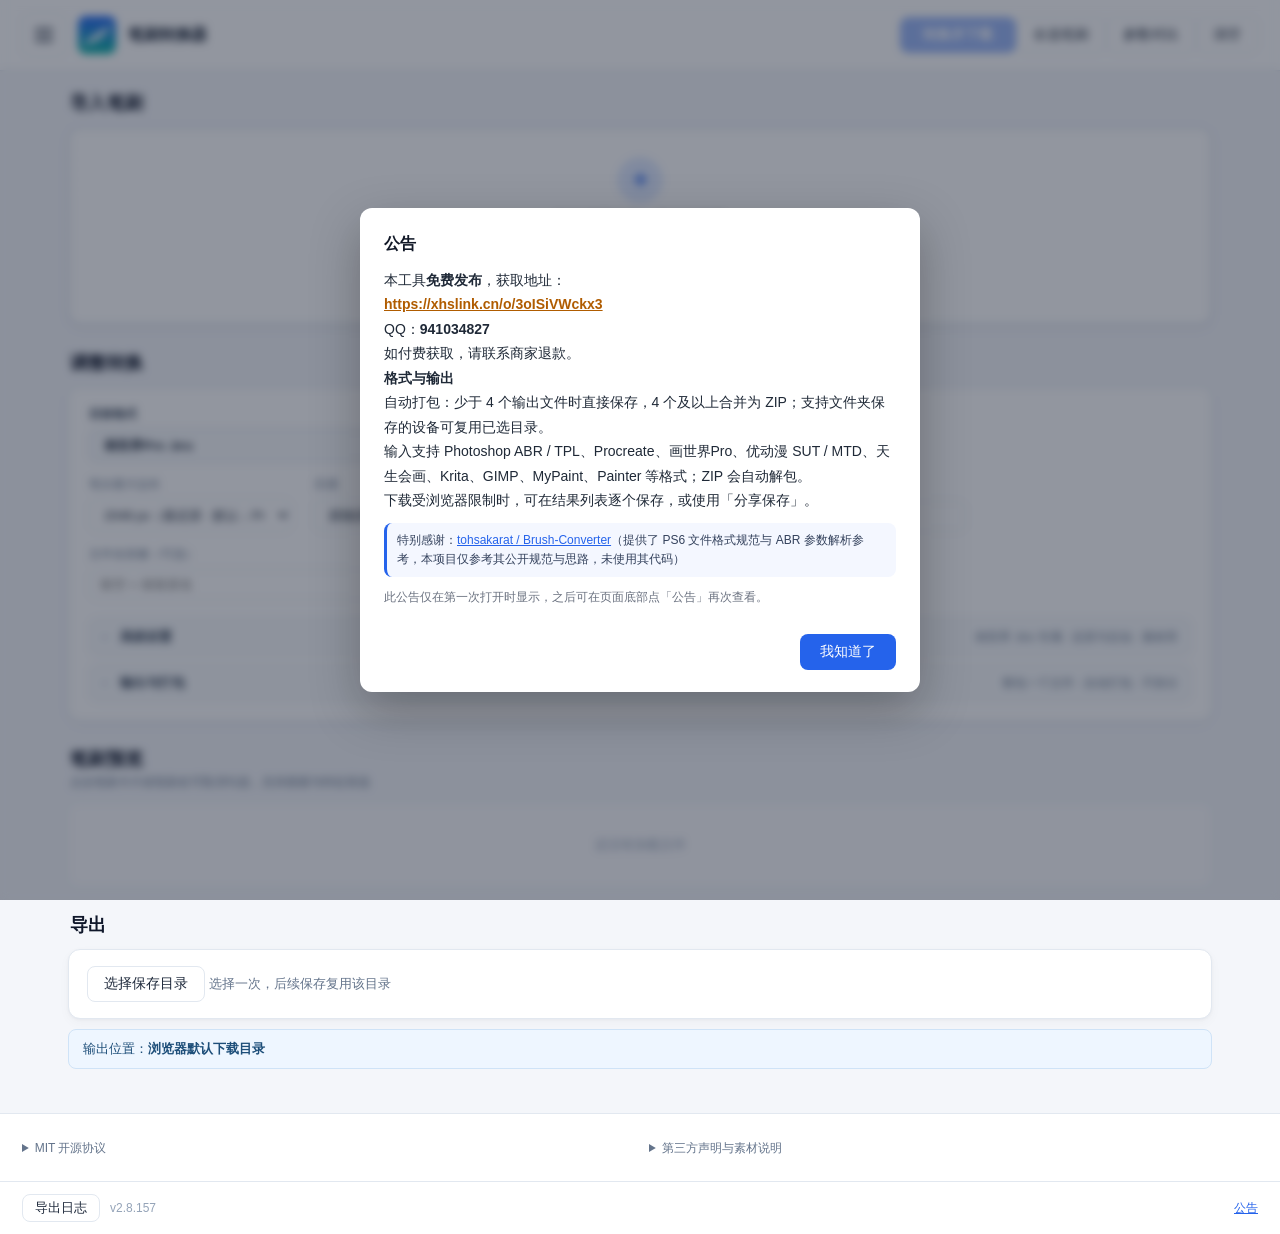
==== commit ea5cdabf: "deploy: v2.8.157 web build" ====
--- a/index.html
+++ b/index.html
@@ -717,8 +717,11 @@
 <!-- 主程序：defer 不阻塞首屏渲染，按顺序在解析完后执行 -->
 <script defer src="./js/pako.min.js"></script>
 <script defer src="./js/util.js"></script>
+  <!-- 【第365轮】IR 影子层（Phase 1，生产代码暂不调用，规范见 docs/IR_规范.md） -->
+  <script defer src="./js/ir.js"></script>
 <script defer src="./js/zlib.js"></script>
 <script defer src="./js/png.js"></script>
+<script defer src="./js/model-hsjpro.js"></script>
 <script defer src="./js/zip.js"></script>
 <script defer src="./js/plist.js"></script>
 <script defer src="./js/descriptor.js"></script>
